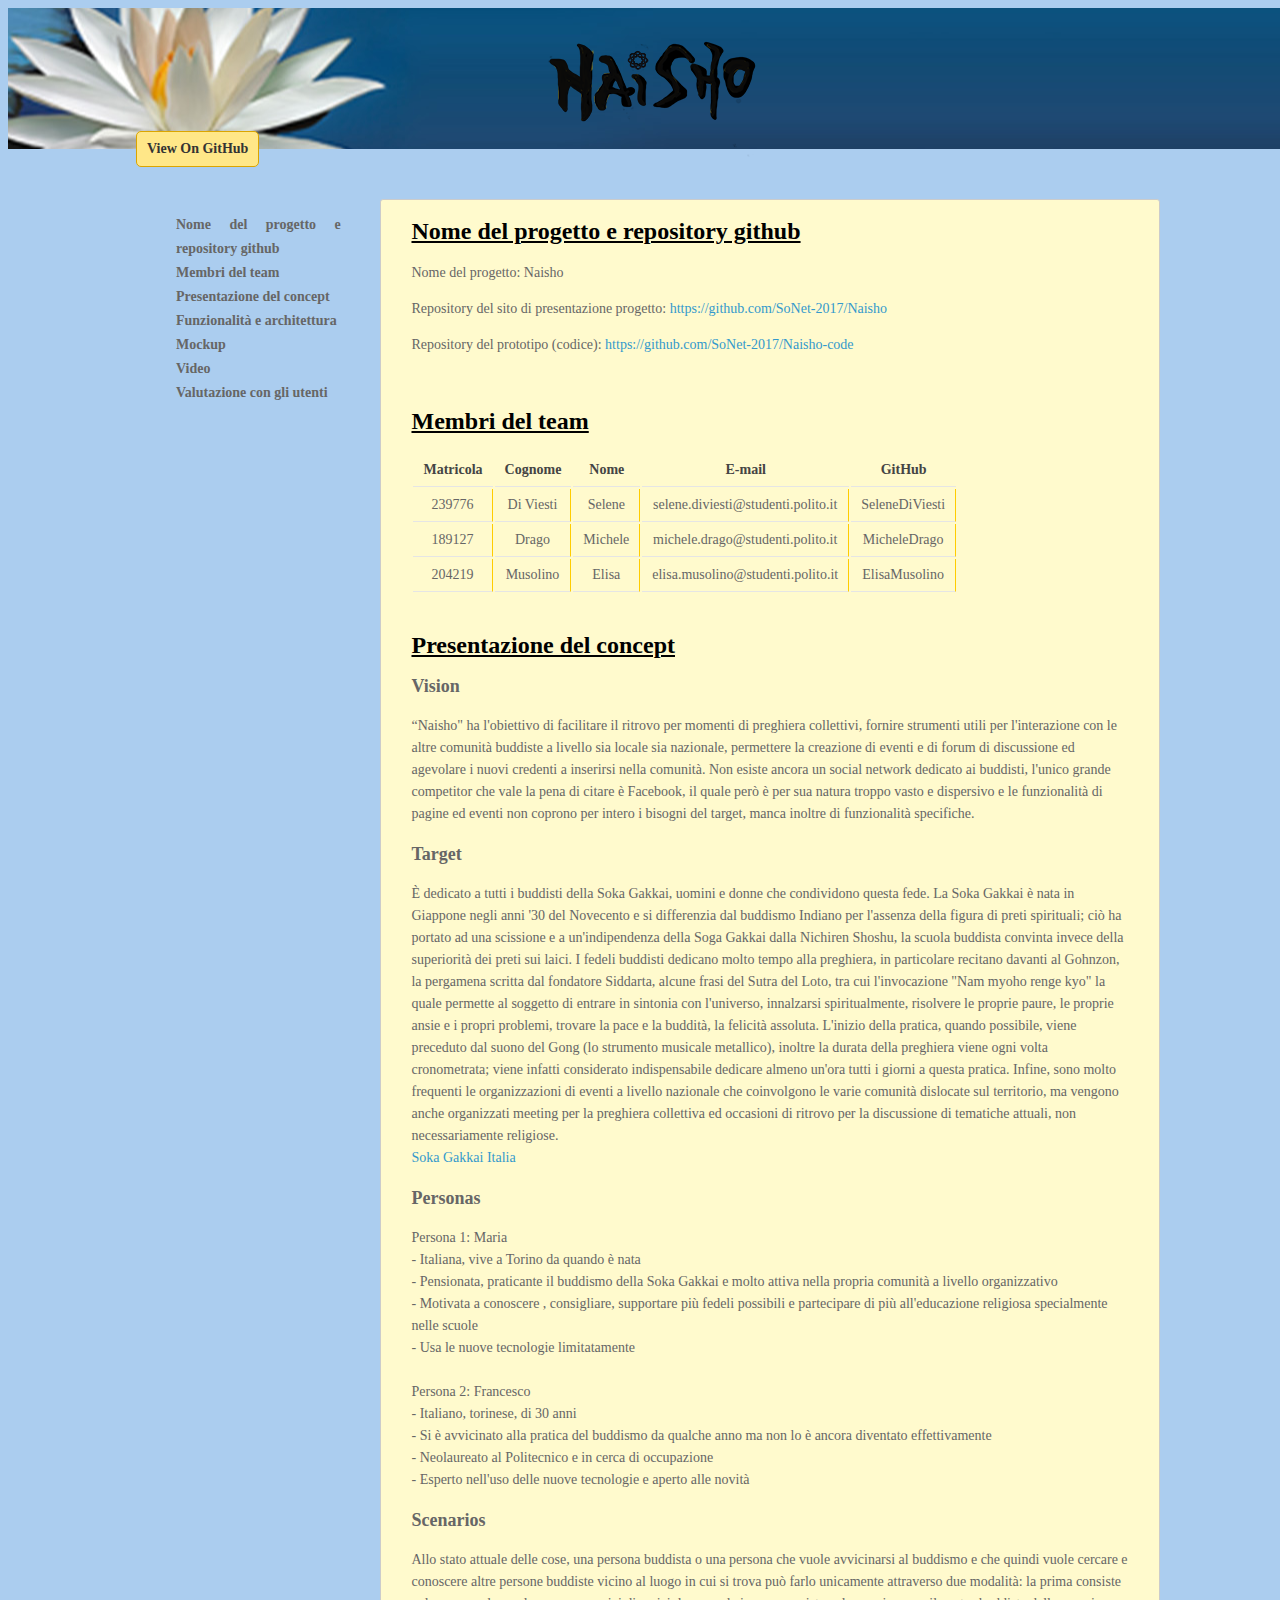
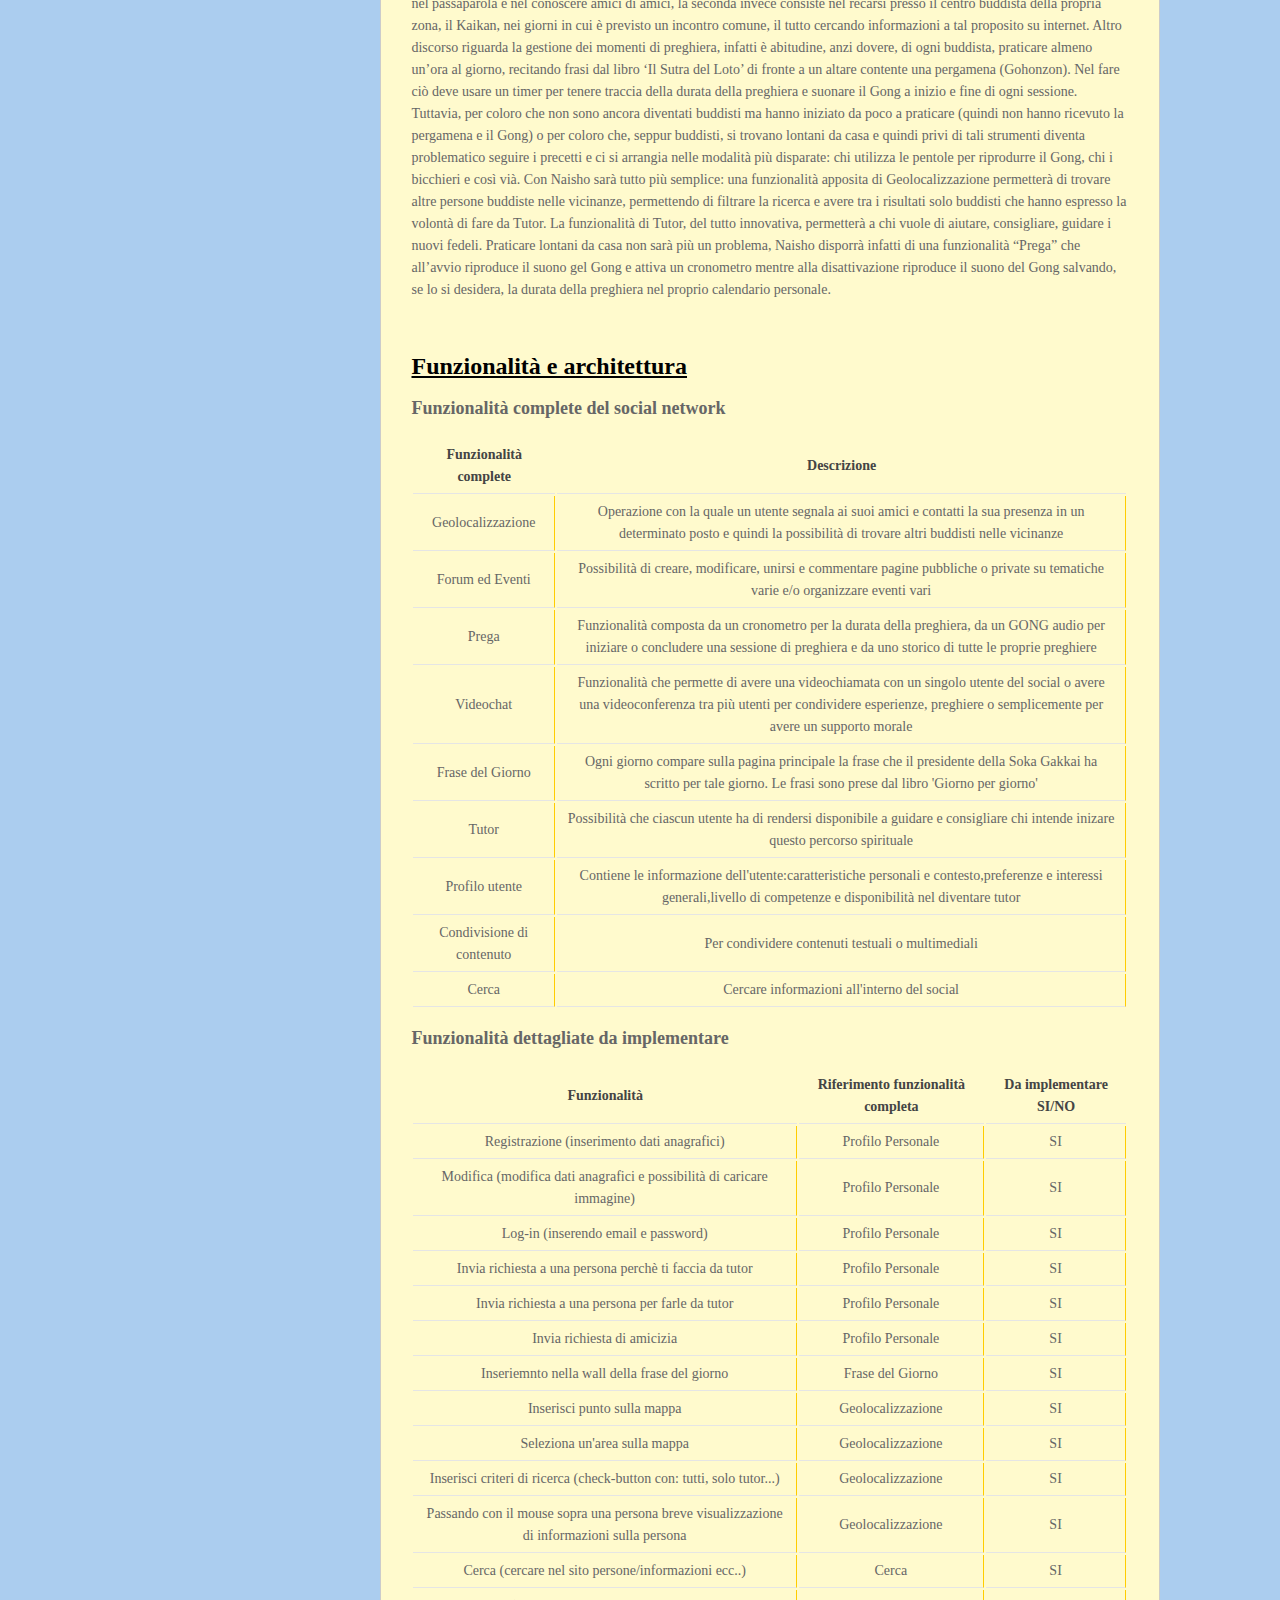
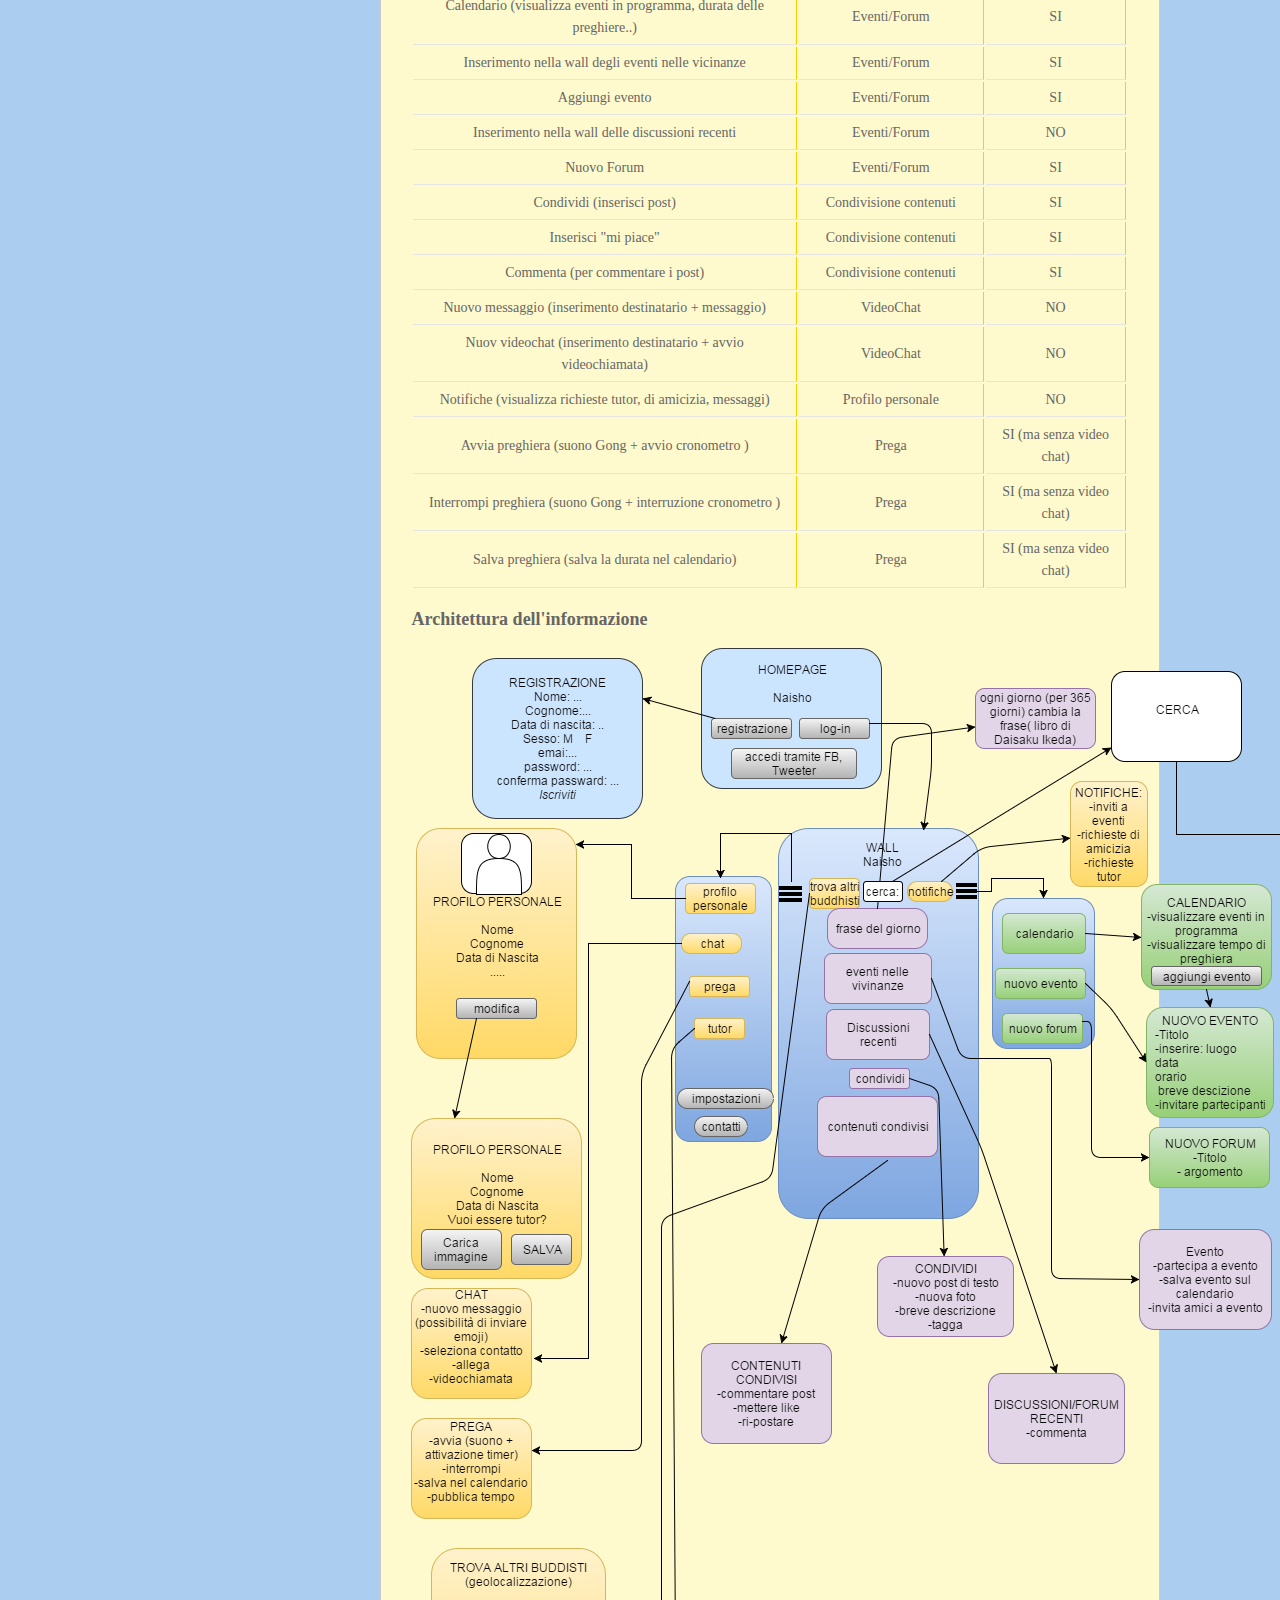
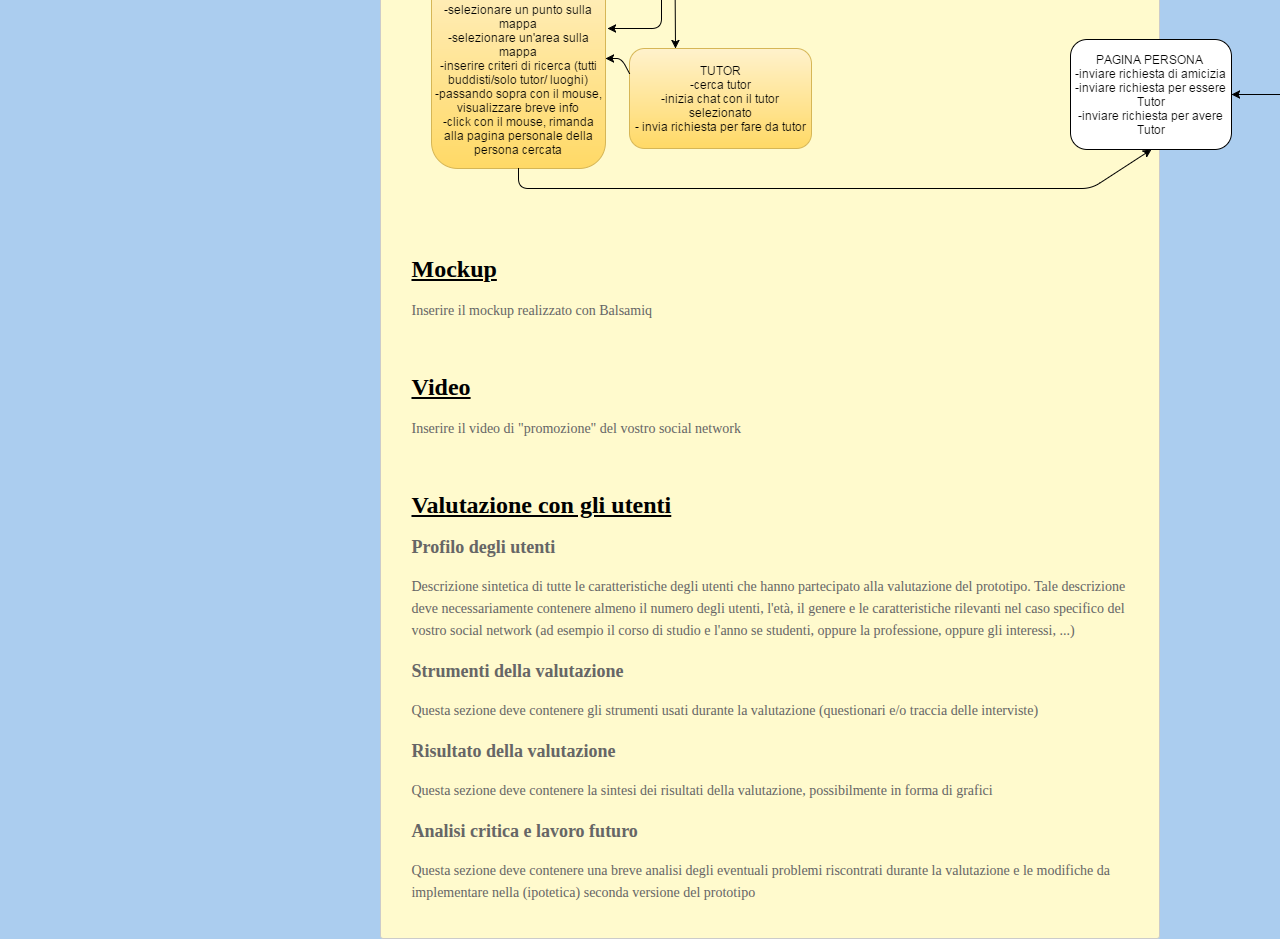
==== index.html @ 5114134b "Update index.html" ====
<!doctype html>
<html>
  <head>
    <meta charset="utf-8">
    <meta http-equiv="X-UA-Compatible" content="chrome=1">
    <title>Naisho by SoNet-2017</title>
    <link rel="stylesheet" href="css/style.css" type="text/css" />
    <meta name="viewport" content="width=device-width, initial-scale=1, user-scalable=no">

  </head>
  <body>

    <header>
      <!--<h1>Naisho</h1> TITOLO DEL SOCIAL-->
      <h1 class="banner">
        <span id="logo1"></span>
    </h1>
      <p></p>
    </header>

    <div class="banner">
      <span id="logo"></span>

      <a href="https://github.com/SoNet-2017/css3-lab2" class="button"><strong>View On GitHub</strong></a>

    </div><!-- end banner -->

    <div class="wrapper">
      <nav>
        <ul>
          <li class="tag-h2 active">
            <a href="#nome-del-progetto-e-repository-github">Nome del progetto e repository github</a>
          </li>
          <li class="tag-h2">
            <a href="#membri-del-team">Membri del team</a>
          </li>
          <li class="tag-h2">
            <a href="#presentazione-concept">Presentazione del concept</a>
          </li>
          <li class="tag-h2">
            <a href="#funzionalita-e-architettura">Funzionalità e architettura</a>
          </li>
          <li class="tag-h2">
            <a href="#mockup">Mockup</a>
          </li>
          <li class="tag-h2">
            <a href="#video">Video</a>
          </li>
          <li class="tag-h2">
            <a href="#valutazione-con-gli-utenti">Valutazione con gli utenti</a>
          </li>
        </ul>
      </nav>
      <section style="height: auto;">
        <div class="subsection">
          <h2 id="nome-del-progetto-e-repository-github">Nome del progetto e repository github</h2>

          <p>Nome del progetto: Naisho</p>
          <p>Repository del sito di presentazione progetto: <a href="https://github.com/SoNet-2017/Naisho">https://github.com/SoNet-2017/Naisho</a></p>
          <p>Repository del prototipo (codice): <a href="https://github.com/SoNet-2017/Naisho-code">https://github.com/SoNet-2017/Naisho-code</a></p>


        </div>
        <div class="subsection">
          <h2 id="membri-del-team">Membri del team</h2>

          <table>
            <thead>
              <tr>
                <th style="text-align: center">Matricola</th>
                <th style="text-align: center">Cognome</th>
                <th style="text-align: center">Nome</th>
                <th style="text-align: center">E-mail</th>
                <th style="text-align: center">GitHub</th>
              </tr>
            </thead>
            <tbody>
              <tr>
                <td style="text-align: center">239776</td>
                <td style="text-align: center">Di Viesti</td>
                <td style="text-align: center">Selene</td>
                <td style="text-align: center">selene.diviesti@studenti.polito.it</td>
                <td style="text-align: center">SeleneDiViesti</td>
              </tr>
              <tr>
                <td style="text-align: center">189127</td>
                <td style="text-align: center">Drago</td>
                <td style="text-align: center">Michele</td>
                <td style="text-align: center">michele.drago@studenti.polito.it</td>
                <td style="text-align: center">MicheleDrago</td>
              </tr>
              <tr>
                <td style="text-align: center">204219</td>
                <td style="text-align: center">Musolino</td>
                <td style="text-align: center">Elisa</td>
                <td style="text-align: center">elisa.musolino@studenti.polito.it</td>
                <td style="text-align: center">ElisaMusolino</td>
              </tr>
            </tbody>
          </table>


        </div>
        <div class="subsection">
          <h2 id="presentazione-concept">Presentazione del concept</h2>

          <h3 id="concept">Vision</h3>

          <p>
            “Naisho" ha l'obiettivo di facilitare il ritrovo per momenti di preghiera collettivi, 
            fornire strumenti utili per l'interazione con le altre comunità buddiste a livello sia
            locale sia nazionale, permettere la creazione di eventi e di forum di discussione ed
            agevolare i nuovi credenti a inserirsi nella comunità. Non esiste ancora un social
            network dedicato ai buddisti, l'unico grande competitor che vale la pena di citare è
            Facebook, il quale però è per sua natura troppo vasto e dispersivo e le funzionalità di
            pagine ed eventi non coprono per intero i bisogni del target, manca inoltre di funzionalità specifiche.
           </p>

          <h3 id="target">Target</h3>

          <p>
            È dedicato a tutti i buddisti della Soka Gakkai, uomini e donne che condividono questa fede.
            La Soka Gakkai è nata in Giappone negli anni '30 del Novecento e si differenzia dal buddismo Indiano
            per l'assenza della figura di preti spirituali; ciò ha portato ad una scissione e a un'indipendenza
            della Soga Gakkai dalla Nichiren Shoshu, la scuola buddista convinta invece della superiorità dei preti sui laici.
            I fedeli buddisti dedicano molto tempo alla preghiera, in particolare recitano davanti al Gohnzon, la pergamena
            scritta dal fondatore Siddarta, alcune frasi del Sutra del Loto, tra cui l'invocazione "Nam myoho renge kyo" la
            quale permette al soggetto di entrare in sintonia con l'universo, innalzarsi spiritualmente, risolvere le proprie 
            paure, le proprie ansie e i propri problemi, trovare la pace e la buddità, la felicità assoluta.
            L'inizio della pratica, quando possibile, viene preceduto dal suono del Gong (lo strumento musicale metallico),
            inoltre la durata della preghiera viene ogni volta cronometrata; viene infatti considerato indispensabile dedicare 
            almeno un'ora tutti i giorni a questa pratica.
            Infine, sono molto frequenti le organizzazioni di eventi a livello nazionale che coinvolgono le varie comunità
            dislocate sul territorio, ma vengono anche organizzati meeting per la preghiera collettiva ed occasioni di ritrovo
            per la discussione di tematiche attuali, non necessariamente religiose.
            <br>
            
            <a href="http://www.sgi-italia.org/"> Soka Gakkai Italia</a>
          </p>

          <h3 id="personas">Personas</h3>

          <p>Persona 1: Maria <br>
          - Italiana, vive a Torino da quando è nata <br>
          - Pensionata, praticante il buddismo della Soka Gakkai e molto attiva nella propria comunità a livello organizzativo <br>
          - Motivata a conoscere , consigliare, supportare più fedeli possibili e partecipare di più all'educazione religiosa specialmente nelle scuole <br>
          - Usa le nuove tecnologie limitatamente <br>
          <br>
          Persona 2: Francesco<br>
          - Italiano, torinese, di 30 anni<br>
          - Si è avvicinato alla pratica del buddismo da qualche anno ma non lo è ancora diventato effettivamente<br>
          - Neolaureato al Politecnico e in cerca di occupazione<br>
          - Esperto nell'uso delle nuove tecnologie e aperto alle novità</p>
         

          <h3 id="scenarios">Scenarios</h3>

          <p>Allo stato attuale delle cose, una persona buddista o una persona che vuole avvicinarsi al buddismo e 
            che quindi vuole cercare e conoscere altre persone buddiste vicino al luogo in cui si trova può farlo 
            unicamente attraverso due modalità: la prima consiste nel passaparola e nel conoscere amici di amici,
            la seconda invece consiste nel recarsi presso il centro buddista della propria zona, il Kaikan,
            nei giorni in cui è previsto un incontro comune, il tutto cercando informazioni a tal proposito su internet.
            Altro discorso riguarda la gestione dei momenti di preghiera, infatti è abitudine, anzi dovere, di ogni buddista,
            praticare almeno un’ora al giorno, recitando frasi dal libro ‘Il Sutra del Loto’ di fronte a un altare contente 
            una pergamena (Gohonzon). Nel fare ciò deve usare un timer per tenere traccia della durata della preghiera e
            suonare il Gong a inizio e fine di ogni sessione. Tuttavia, per coloro che non sono ancora diventati buddisti
            ma hanno iniziato da poco a praticare (quindi non hanno ricevuto la pergamena e il Gong) o per coloro che,
            seppur buddisti, si trovano lontani da casa e quindi privi di tali strumenti diventa problematico seguire i
            precetti e ci si arrangia nelle modalità più disparate: chi utilizza le pentole per riprodurre il Gong, chi
            i bicchieri e così vià. Con Naisho sarà tutto più semplice: una funzionalità apposita di Geolocalizzazione
            permetterà di trovare altre persone buddiste nelle vicinanze, permettendo di filtrare la ricerca e avere tra
            i risultati solo buddisti che hanno espresso la volontà di fare da Tutor. La funzionalità di Tutor, del tutto
            innovativa, permetterà a chi vuole di aiutare, consigliare, guidare i nuovi fedeli.
            Praticare lontani da casa non sarà più un problema, Naisho disporrà infatti di una funzionalità “Prega” che
            all’avvio riproduce il suono gel Gong e attiva un cronometro mentre alla disattivazione riproduce il suono del
            Gong salvando, se lo si desidera, la durata della preghiera nel proprio calendario personale.
</p>



        </div>
        <div class="subsection">
          <h2 id="funzionalita-e-architettura">Funzionalità e architettura</h2>

          <h3 id="funzionalita-complete-del-social-network">Funzionalità complete del social network</h3>

         <table>
            <thead>
              <tr>
                <th style="text-align: center">Funzionalità complete</th>
                <th style="text-align: center">Descrizione</th>
              </tr>
              </thead>
              <tbody>
              <tr>
                <td style="text-align: center">Geolocalizzazione</td>
                <td style="text-align: center">Operazione con la quale un utente segnala ai suoi amici e contatti la sua presenza
                  in un determinato posto e quindi la possibilità di trovare altri buddisti nelle vicinanze</td>
              </tr>
              <tr>
                <td style="text-align: center">Forum ed Eventi</td>
                <td style="text-align: center">Possibilità di creare, modificare, unirsi e commentare pagine pubbliche o private su tematiche varie
                e/o organizzare eventi vari</td>
              </tr>
              <tr>
                <td style="text-align: center">Prega</td>
                <td style="text-align: center">Funzionalità composta da un cronometro per la durata della preghiera, da un GONG audio per iniziare
                  o concludere una sessione di preghiera e da uno storico di tutte le proprie preghiere
                   </tr>
                <tr>
                <td style="text-align: center">Videochat </td>
                <td style="text-align: center">Funzionalità che permette di avere una videochiamata con un singolo utente del social o avere
                  una videoconferenza tra più utenti per condividere esperienze, preghiere o semplicemente per avere un supporto morale </td>
              </tr>
              <tr>
                <td style="text-align: center">Frase del Giorno</td>
                <td style="text-align: center">Ogni giorno compare sulla pagina principale la frase che il presidente della Soka Gakkai ha scritto per tale giorno.
                Le frasi sono prese dal libro 'Giorno per giorno'</td>
              </tr>
                <tr>
                <td style="text-align: center">Tutor</td>
                <td style="text-align: center"> Possibilità che ciascun utente ha di rendersi disponibile a guidare e consigliare chi intende inizare questo percorso spirituale</td>
              </tr>
                <tr>
                <td style="text-align: center">Profilo utente </td>
                <td style="text-align: center">Contiene le informazione dell'utente:caratteristiche personali e contesto,preferenze e interessi generali,livello di competenze e disponibilità nel diventare tutor </td>
              </tr>
                <tr>
                <td style="text-align: center">Condivisione di contenuto </td>
                <td style="text-align: center">Per condividere contenuti testuali o multimediali </td>
              </tr>
                <tr>
                <td style="text-align: center">Cerca </td>
                <td style="text-align: center">Cercare informazioni all'interno del social </td>
              </tr>
            </tbody>
          </table>

          <h3 id="funzionalita-da-implementare-dettagliate">Funzionalità dettagliate da implementare</h3>

           <table>
            <thead>
              <tr>
                <th style="text-align: center">Funzionalità</th>
                <th style="text-align: center">Riferimento funzionalità completa</th>
                <th style="text-align: center">Da implementare SI/NO</th>
              </tr>
            </thead>
            <tbody>
              <tr>
                <td style="text-align: center">Registrazione (inserimento dati anagrafici)</td>
                <td style="text-align: center">Profilo Personale</td>
                <td style="text-align: center">SI</td>
              </tr>
              <tr>
                <td style="text-align: center">Modifica (modifica dati anagrafici e possibilità di caricare immagine)</td>
                <td style="text-align: center">Profilo Personale</td>
                <td style="text-align: center">SI</td>
              </tr>
              <tr>
                <td style="text-align: center">Log-in (inserendo email e password) </td>
                <td style="text-align: center">Profilo Personale</td>
                <td style="text-align: center">SI</td>
              </tr>
              <tr>
                <td style="text-align: center">Invia richiesta a una persona perchè ti faccia da tutor </td>
                <td style="text-align: center">Profilo Personale</td>
                <td style="text-align: center">SI</td>
              </tr>
              <tr>
                <td style="text-align: center">Invia richiesta a una persona per farle da tutor </td>
                <td style="text-align: center">Profilo Personale</td>
                <td style="text-align: center">SI</td>
              </tr>
              <tr>
                <td style="text-align: center">Invia richiesta di amicizia </td>
                <td style="text-align: center">Profilo Personale</td>
                <td style="text-align: center">SI</td>
              </tr>
              <tr>
                <td style="text-align: center">Inseriemnto nella wall della frase del giorno</td>
                <td style="text-align: center">Frase del Giorno</td>
                <td style="text-align: center">SI</td>
              </tr>
              <tr>
                <td style="text-align: center">Inserisci punto sulla mappa</td>
                <td style="text-align: center">Geolocalizzazione</td>
                <td style="text-align: center">SI</td>
              </tr>
               <tr>
                <td style="text-align: center">Seleziona un'area sulla mappa</td>
                <td style="text-align: center">Geolocalizzazione</td>
                <td style="text-align: center">SI</td>
              </tr>
               <tr>
                <td style="text-align: center">Inserisci criteri di ricerca (check-button con: tutti, solo tutor...)</td>
                <td style="text-align: center">Geolocalizzazione</td>
                <td style="text-align: center">SI</td>
              </tr>
               <tr>
                <td style="text-align: center">Passando con il mouse sopra una persona breve visualizzazione di informazioni sulla persona</td>
                <td style="text-align: center">Geolocalizzazione</td>
                <td style="text-align: center">SI</td>
              </tr>
             <tr>
                <td style="text-align: center">Cerca (cercare nel sito persone/informazioni ecc..)</td>
                <td style="text-align: center">Cerca</td>
                <td style="text-align: center">SI</td>
              </tr>
              <tr>
                <td style="text-align: center">Calendario (visualizza eventi in programma, durata delle preghiere..)</td>
                <td style="text-align: center">Eventi/Forum</td>
                <td style="text-align: center">SI</td>
              </tr>
              <tr>
                <td style="text-align: center">Inserimento nella wall degli eventi nelle vicinanze</td>
                <td style="text-align: center">Eventi/Forum</td>
                <td style="text-align: center">SI</td>
              </tr>
              <tr>
                <td style="text-align: center">Aggiungi evento</td>
                <td style="text-align: center">Eventi/Forum</td>
                <td style="text-align: center">SI</td>
              </tr>
              
              <tr>
                <td style="text-align: center">Inserimento nella wall delle discussioni recenti</td>
                <td style="text-align: center">Eventi/Forum</td>
                <td style="text-align: center">NO</td>
              </tr>
              <tr>
                <td style="text-align: center">Nuovo Forum</td>
                <td style="text-align: center">Eventi/Forum</td>
                <td style="text-align: center">SI</td>
              </tr>
              <tr>
                <td style="text-align: center">Condividi (inserisci post)</td>
                <td style="text-align: center">Condivisione contenuti</td>
                <td style="text-align: center">SI</td>
              </tr>
               <tr>
                <td style="text-align: center">Inserisci "mi piace"</td>
                <td style="text-align: center">Condivisione contenuti</td>
                <td style="text-align: center">SI</td>
              </tr>
               <tr>
                <td style="text-align: center">Commenta (per commentare i post)</td>
                <td style="text-align: center">Condivisione contenuti</td>
                <td style="text-align: center">SI</td>
              </tr>
              <tr>
                <td style="text-align: center">Nuovo messaggio (inserimento destinatario + messaggio)</td>
                <td style="text-align: center">VideoChat</td>
                <td style="text-align: center">NO</td>
              </tr>
              <tr>
                <td style="text-align: center">Nuov videochat (inserimento destinatario + avvio videochiamata)</td>
                <td style="text-align: center">VideoChat</td>
                <td style="text-align: center">NO</td>
              </tr>
              <tr>
                <td style="text-align: center">Notifiche (visualizza richieste tutor, di amicizia, messaggi)</td>
                <td style="text-align: center">Profilo personale</td>
                <td style="text-align: center">NO</td>
              </tr>
              <tr>
                <td style="text-align: center">Avvia preghiera (suono Gong + avvio cronometro )</td>
                <td style="text-align: center">Prega</td>
                <td style="text-align: center">SI (ma senza video chat)</td>
              </tr>
              <tr>
                <td style="text-align: center">Interrompi preghiera (suono Gong + interruzione cronometro )</td>
                <td style="text-align: center">Prega</td>
                <td style="text-align: center">SI (ma senza video chat)</td>
              </tr>
              <tr>
                <td style="text-align: center">Salva preghiera (salva la durata nel calendario)</td>
                <td style="text-align: center">Prega</td>
                <td style="text-align: center">SI (ma senza video chat)</td>
              </tr>
              
            </tbody>
          </table>

          <h3 id="architettura-dellinformazione">Architettura dell'informazione</h3>

          <p id="architettura">  <img src="images/Naisho_architettura.png"> </p>


        </div>
        <div class="subsection">
          <h2 id="mockup">Mockup</h2>

          <p>Inserire il mockup realizzato con Balsamiq</p>

        </div>
        <div class="subsection">
          <h2 id="video">Video</h2>

          <p>Inserire il video di "promozione" del vostro social network</p>

        </div>
        <div class="subsection">
          <h2 id="valutazione-con-gli-utenti">Valutazione con gli utenti</h2>

          <h3 id="profilo-degli-utenti">Profilo degli utenti</h3>

          <p>Descrizione sintetica di tutte le caratteristiche degli utenti che hanno partecipato alla valutazione del prototipo.
            Tale descrizione deve necessariamente contenere almeno il numero degli utenti, l'età, il genere e le caratteristiche rilevanti nel caso
            specifico del vostro social network (ad esempio il corso di studio e l'anno se studenti, oppure la professione, oppure gli interessi, ...)</p>

          <h3 id="strumenti-della-valutazione">Strumenti della valutazione</h3>

          <p>Questa sezione deve contenere gli strumenti usati durante la valutazione (questionari e/o traccia delle interviste)</p>

          <h3 id="risultato-della-valutazione">Risultato della valutazione</h3>

          <p>Questa sezione deve contenere la sintesi dei risultati della valutazione, possibilmente in forma di grafici</p>

          <h3 id="analisi-critica-e-lavoro-futuro">Analisi critica e lavoro futuro</h3>

          <p>Questa sezione deve contenere una breve analisi degli eventuali problemi riscontrati durante la valutazione e le modifiche
            da implementare nella (ipotetica) seconda versione del prototipo</p>


        </div>
      </section>
    </div>
  </body>
</html>
---- css/style.css ----
@media screen and (min-width: 480px) {

    body {
        font: 14px/22px 'Times New Roman', "Helvetica Neue", Helvetica, Arial, sans-serif;
        color: #666;
        background: #ABCDEF;/*#eae6d1;*/
        width: 100%;
    }

    h1 {

        /*background: url(../images/naishologo.png);
        background-repeat: no-repeat;
        background-position: center center;
        /*font-family: "Javanese Text";
        font-size: 56px;
        font-weight: 900;
        color: aquamarine;
        float: left;
        text-indent: 13%;*/

    }

    h2 {
        font-size: 24px;
        color: black;
        text-decoration: underline;
    }

    h3, h4, h5, h6 {
        color: #666666;
    }

    h3 {
        font-size: 18px;
    }

    th {
        text-align: left;
        padding: 5px 10px;
        border-bottom: 1px solid #e5e5e5;
        color: #444;
    }

    td {
        text-align: left;
        padding: 5px 10px;
        border-bottom: 1px solid #e5e5e5;
        border-right: 1px solid #ffcc00;
    }

    header {
        padding-top: 25px;
        padding-bottom: 40px;
        position: relative;
        float: inherit;
        top: 0;
        left: 0;
        right: 0;
        width: 100%;
        text-align: center;
        background: url(../images/lotosfondo.jpg);
        background-position: center center;
        background-repeat: no-repeat;
        height: 76px;

    }

    .banner {
        position: relative;
        float: inherit;
        height: 50px;
        /*background: #ffcc00;*/
        margin-left: auto;
        margin-right: auto;
        width: 80%;
        top: -25px;
        /*border: 1px solid #f0b500;*/
        border-radius: 5px 5px 5px 5px;
    }

    .wrapper {
        width: 80%;
        margin: 0 auto;
        position: relative;
    }

    section {
        width: 70%;
        padding-left: 3%;
        padding-right: 3%;
        position: relative;
        float: right;
        background:#FFFACD;
        border-radius: 3px;
        border: 1px solid #cbcbcb;
    }

    nav {
        width: 20%;
        position: relative;
        float: left;
        text-align: justify; /*right;*/
        font-weight: bold;
        /*text-decoration: underline;*/
    }

    a {
        color: #3399cc;
        text-decoration: none;
    }

    nav ul {
        list-style: none;
        font-size: 14px;
        line-height: 24px;
        display: block;
    }

    nav ul a {
        color: #666;
    }

    nav ul a:hover {
        color: #999;
    }

    img[alt=diagram1] {
        width: 50%;
    }

    .subsection {
        border: 0;
        background: transparent url("../images/hr.gif") bottom center repeat-x;
        padding-bottom: 20px;
    }

    .subsection:last-of-type {
        border: 0;
        padding-bottom: 20px;
        background: transparent;
    }

    .banner .button {
        border: 1px solid #dba500;
        border-radius: 5px;
        background-color: #ffe788;
        margin-top: 7px;
        line-height: 14px;
        color: #333;
        display: inline-block;
        text-align: center;
        padding: 10px;
    }

    .banner #logo {
        position: relative;
        float: right;
        height: 36px;
        width: 36px;
        right: 7px;
        top: 7px;
        display: block;
        background: url(../images/simbolo.jpg);
    }

    .banner #logo1 {
        background: url(../images/naishologo.png);
        /*background-repeat: no-repeat;
        background-position: center center;*/
        height: 225px;
        width: 400px;
        right: 7px;
        top: 7px;
        display: block;
        margin-left: 400px;
        margin-right: 600px;
        margin-top: -50px;
    }
    #architettura{
        position: relative;
       
    }

}
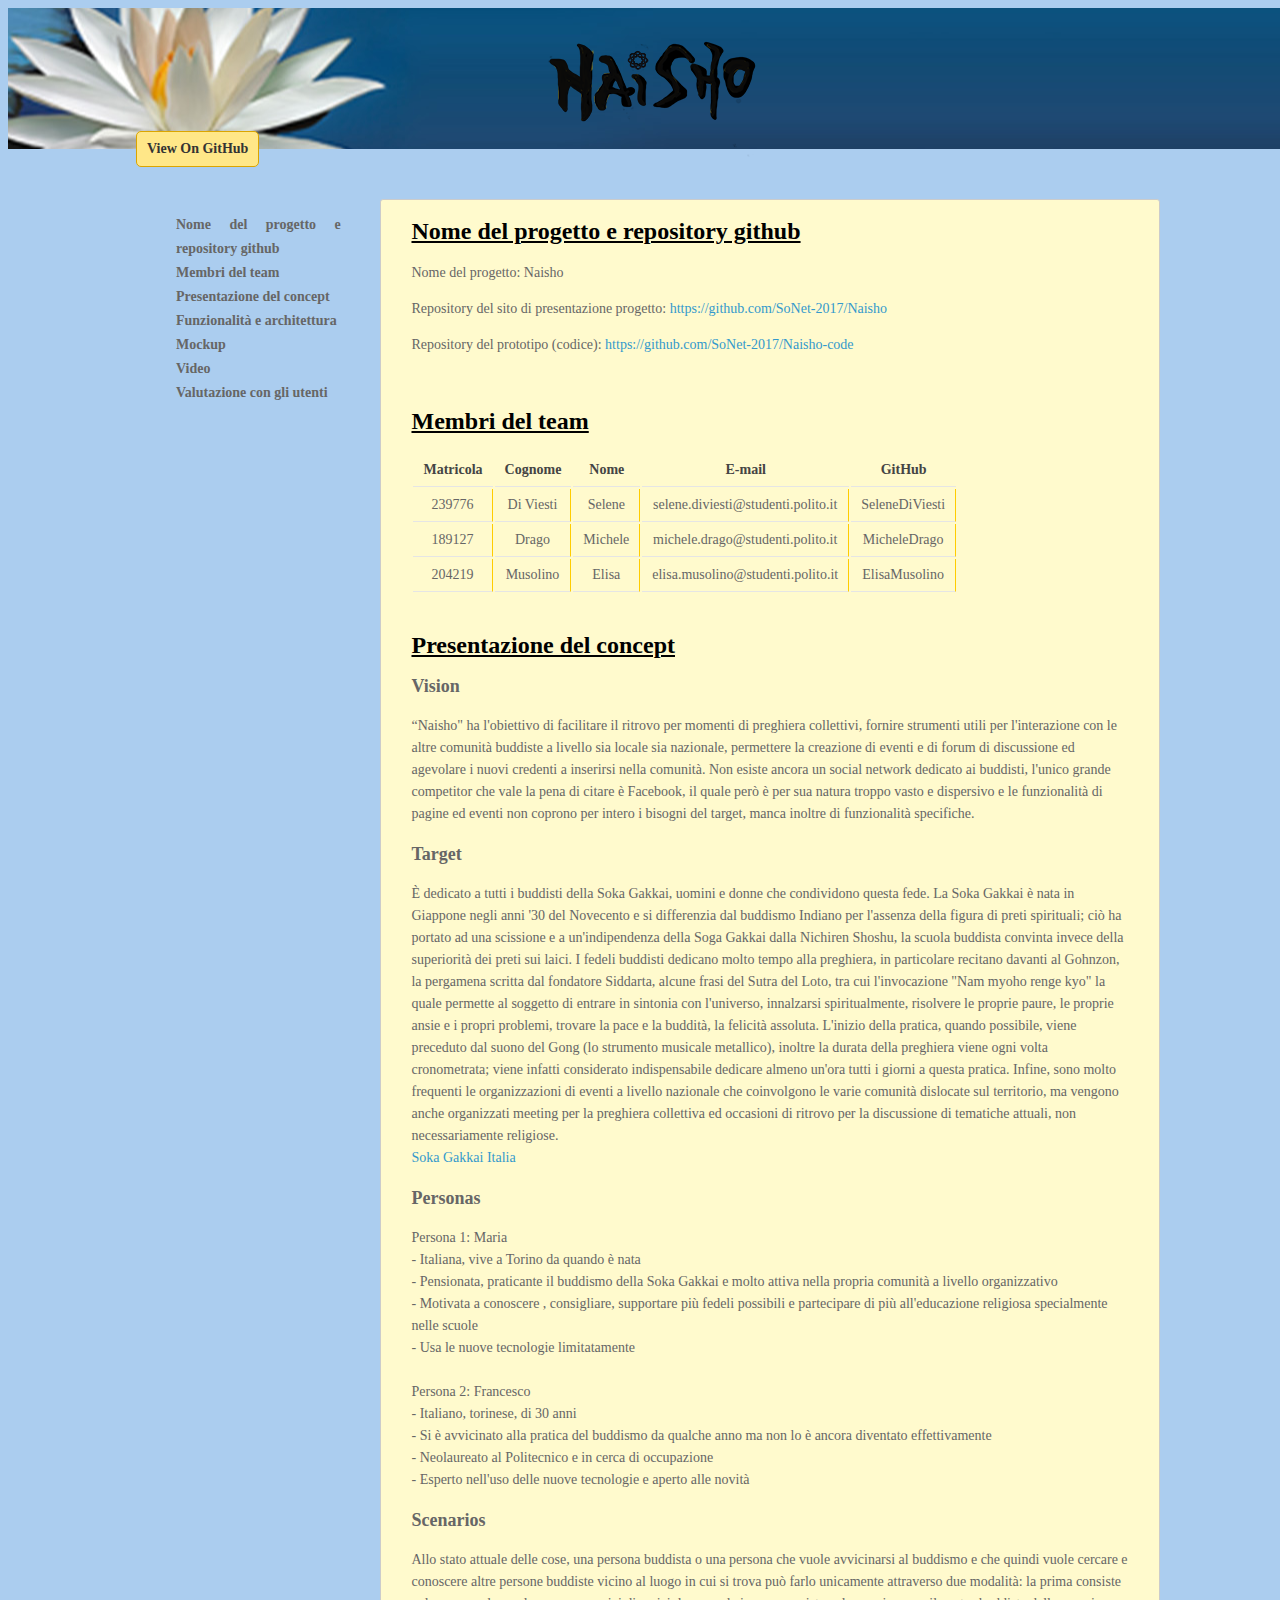
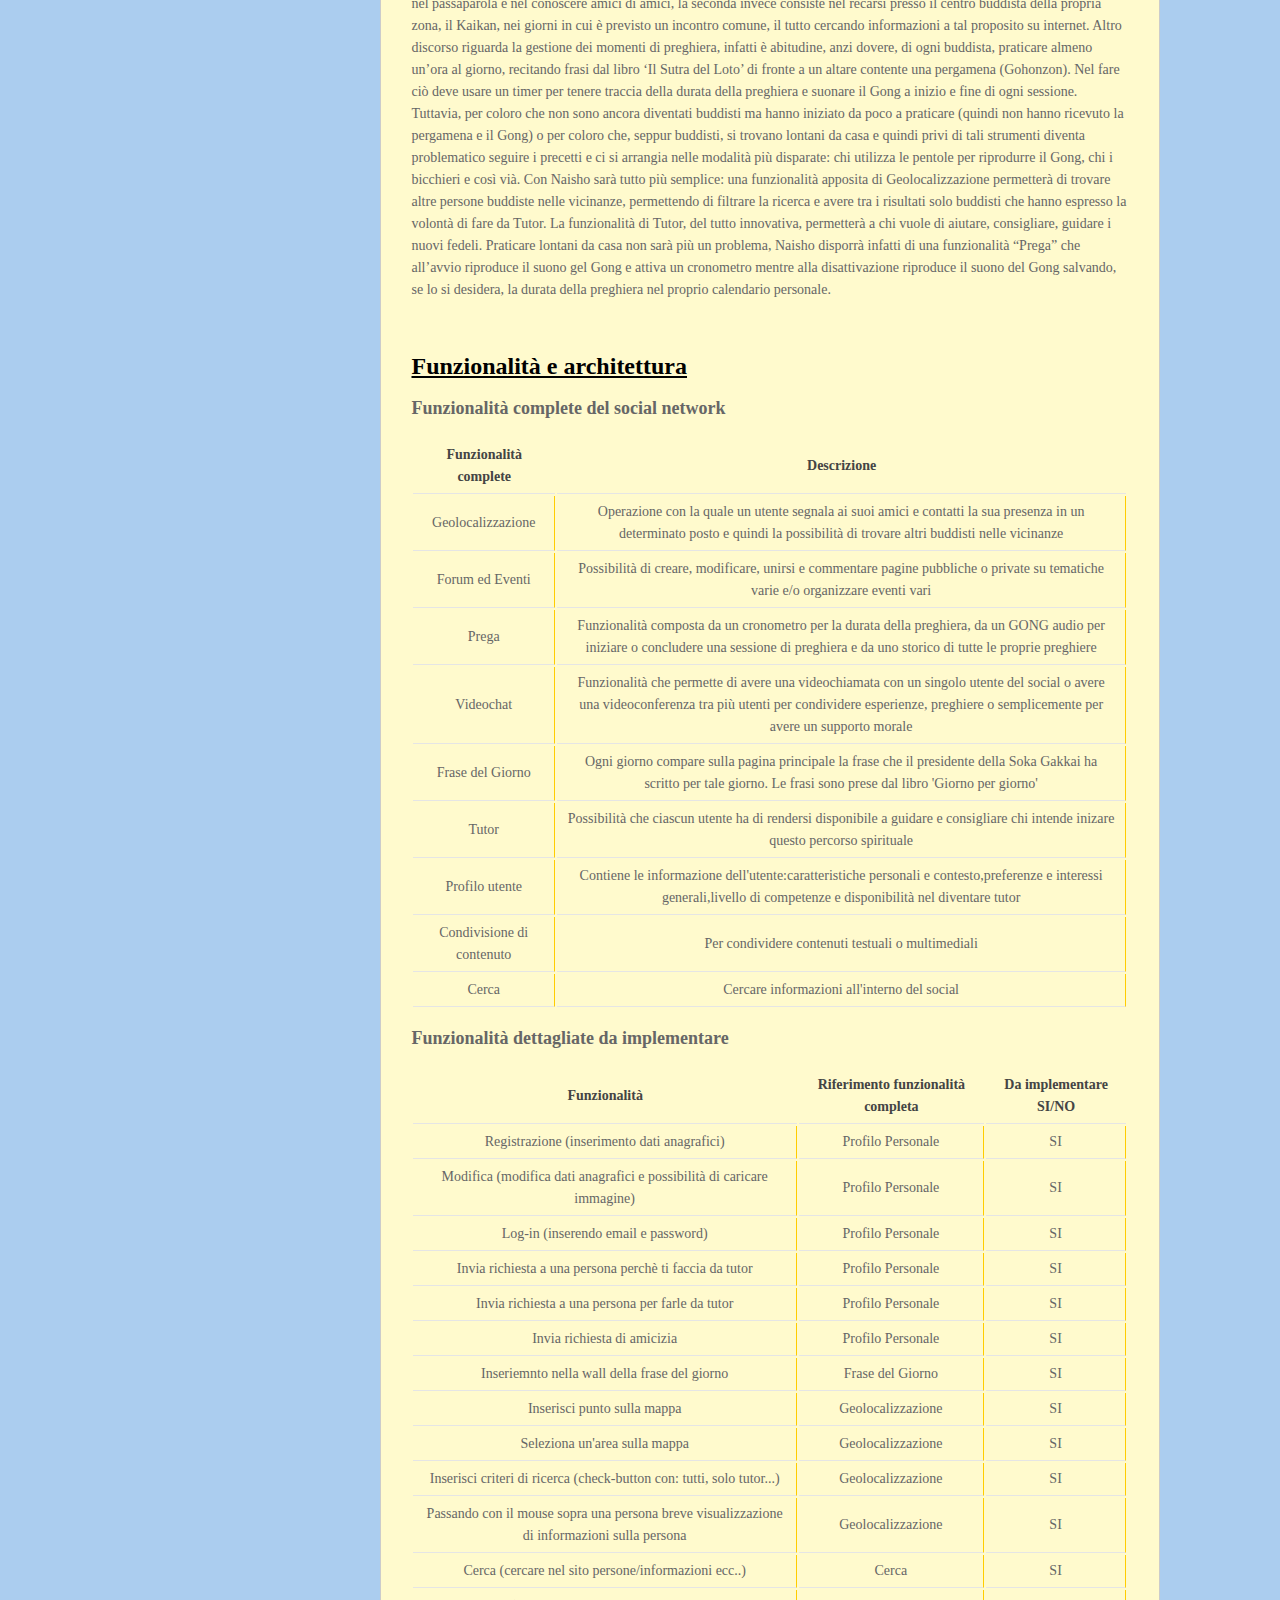
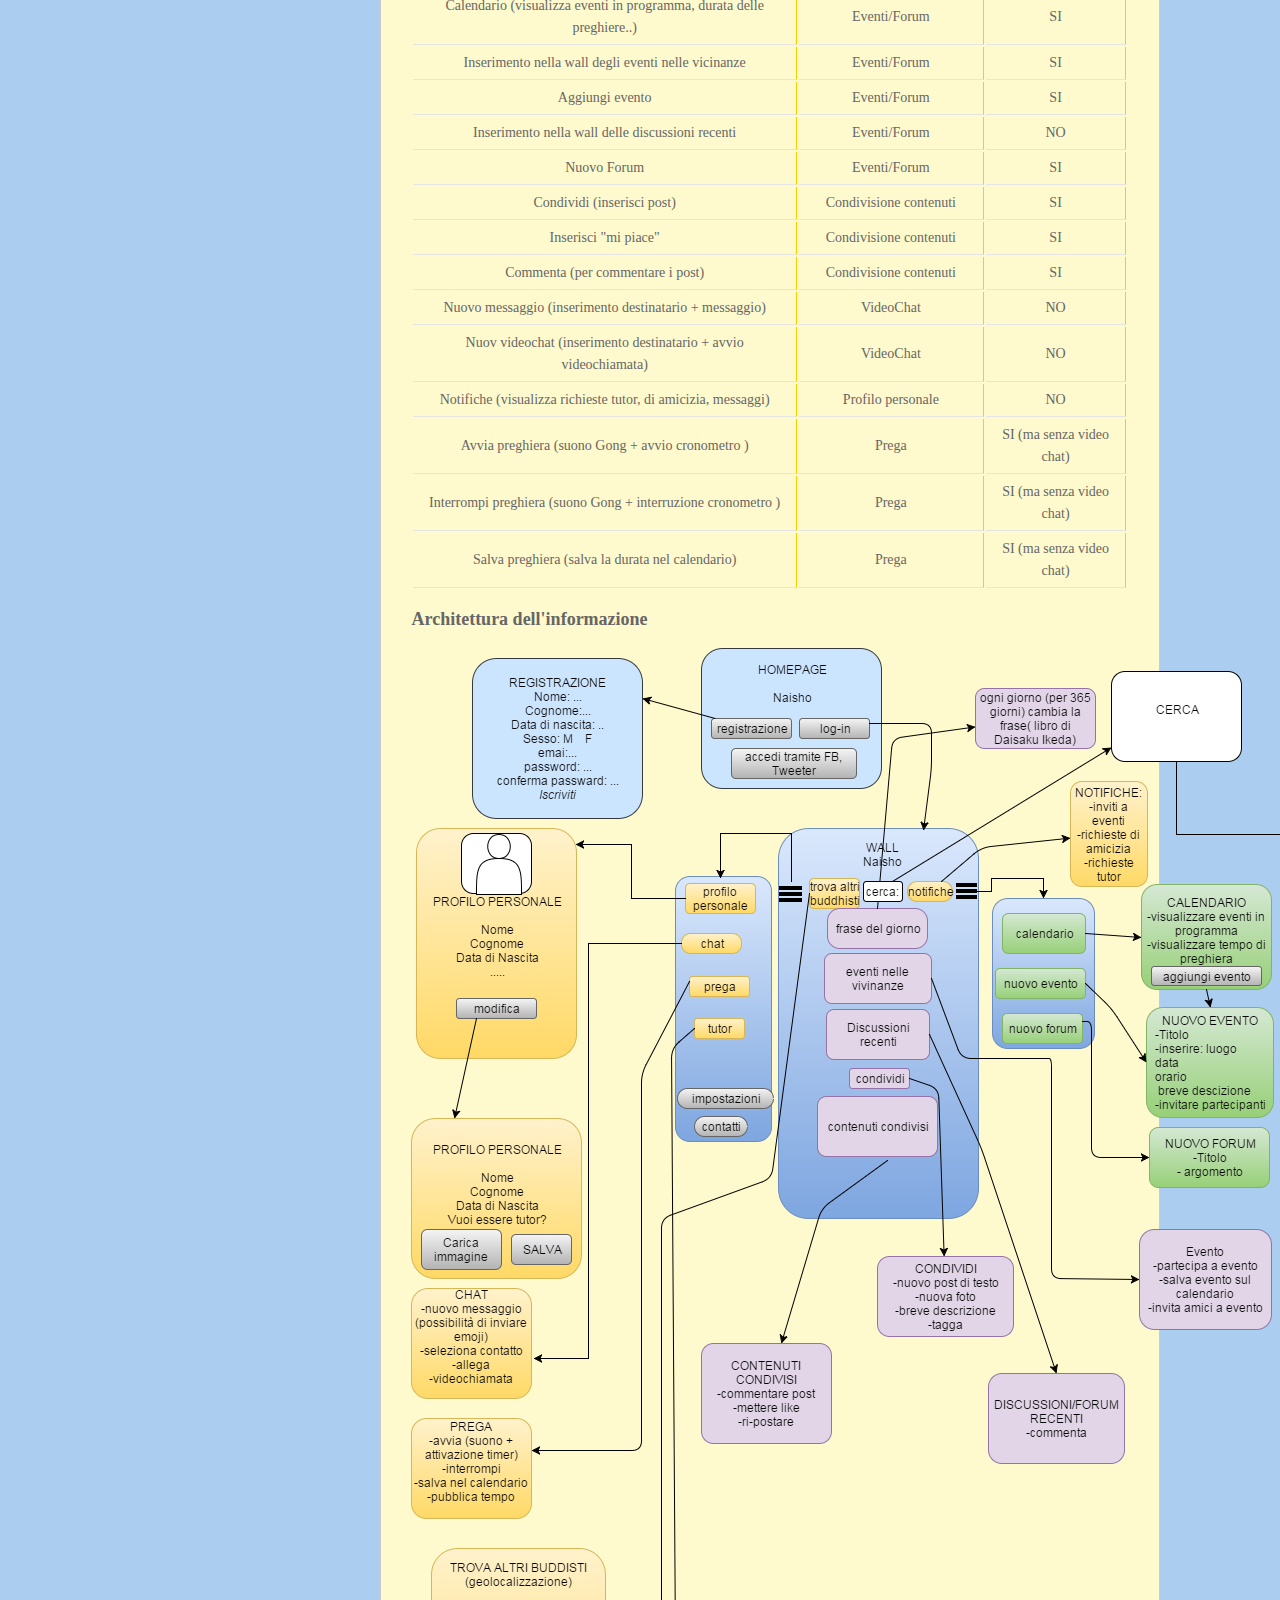
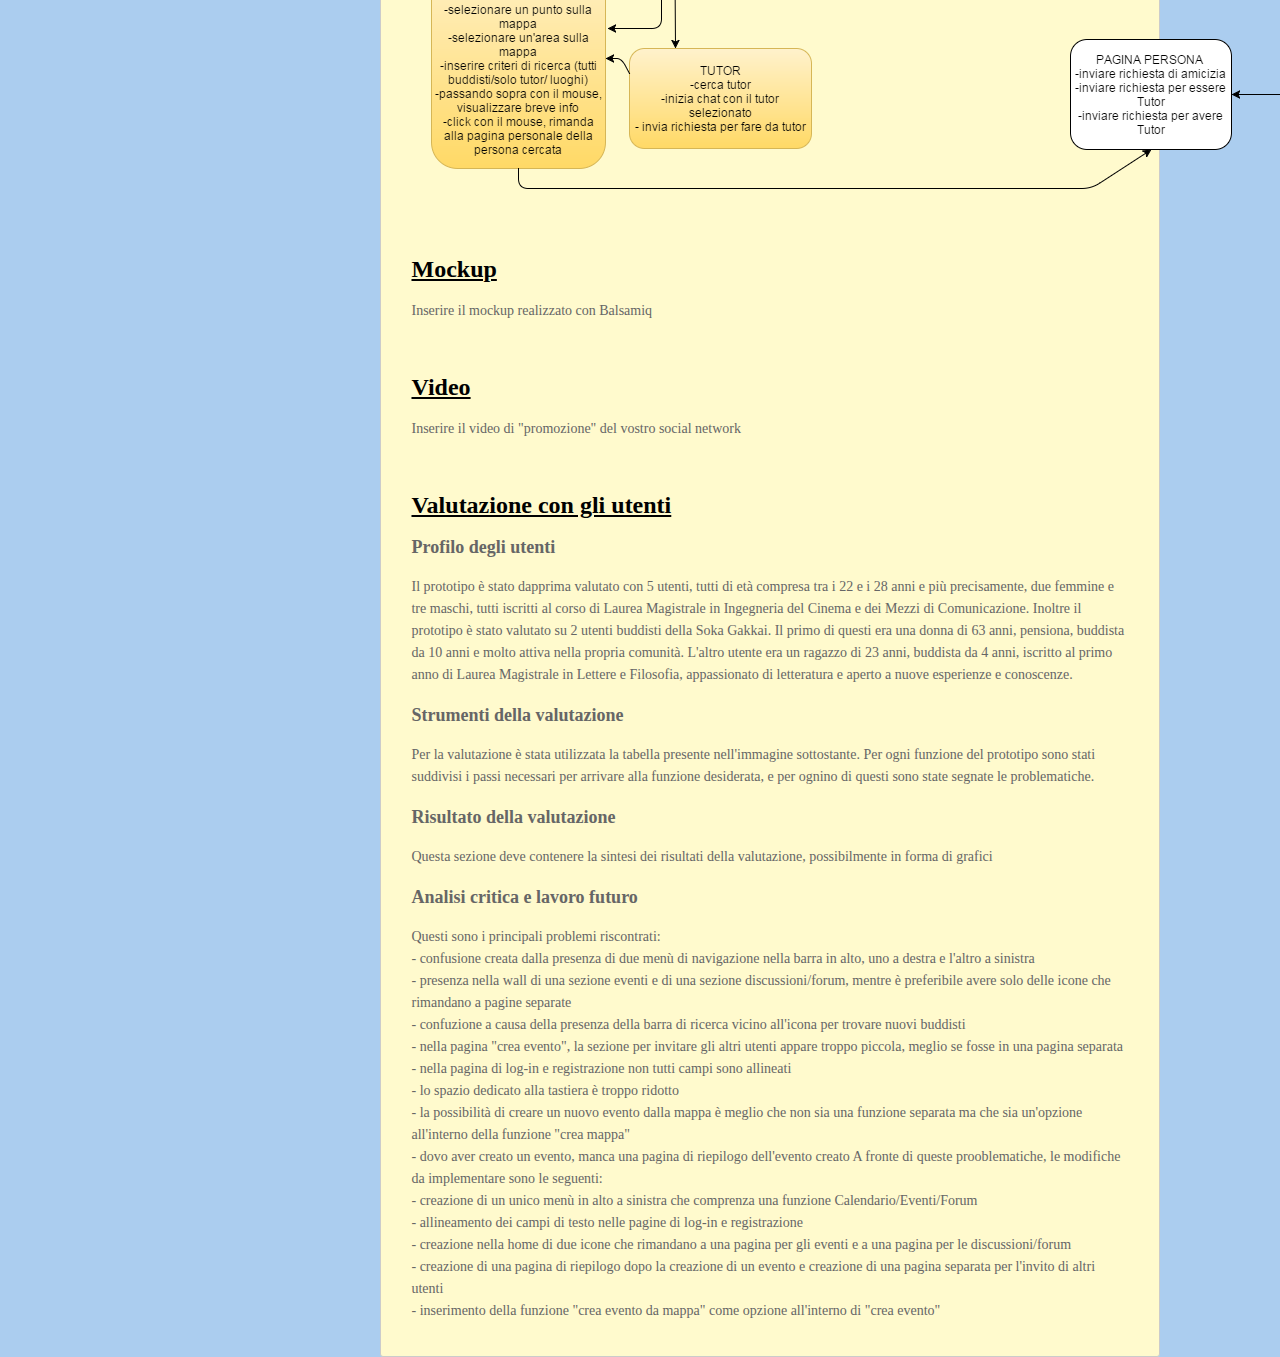
==== commit ba0dfa21: "Create index.html" ====
--- a/index.html
+++ b/index.html
@@ -7,11 +7,12 @@
     <link rel="stylesheet" href="css/style.css" type="text/css" />
     <meta name="viewport" content="width=device-width, initial-scale=1, user-scalable=no">
 
-  </head>
-  <body>
-
-    <header>
-      <!--<h1>Naisho</h1> TITOLO DEL SOCIAL-->
+
+    </head>
+    <body>
+
+      <header>
+        <!--<h1>Naisho</h1> TITOLO DEL SOCIAL-->
       <h1 class="banner">
         <span id="logo1"></span>
     </h1>
@@ -384,8 +385,7 @@
 
           <h3 id="architettura-dellinformazione">Architettura dell'informazione</h3>
 
-          <p id="architettura">  <img src="images/Naisho_architettura.png"> </p>
-
+          <p>  <img src="images/Naisho_architettura.png" class="img-responsive"> </p>
 
         </div>
         <div class="subsection">
@@ -405,13 +405,20 @@
 
           <h3 id="profilo-degli-utenti">Profilo degli utenti</h3>
 
-          <p>Descrizione sintetica di tutte le caratteristiche degli utenti che hanno partecipato alla valutazione del prototipo.
+          <p>Il prototipo è stato dapprima valutato con 5 utenti, tutti di età compresa tra i 22 e i 28 anni e più precisamente, due femmine e tre maschi,
+             tutti iscritti al corso di Laurea Magistrale in Ingegneria del Cinema e dei Mezzi di Comunicazione.
+             Inoltre il prototipo è stato valutato su 2 utenti buddisti della Soka Gakkai. Il primo di questi era una donna di 63 anni, pensiona, buddista da
+            10 anni e molto attiva nella propria comunità. L'altro utente era un ragazzo di 23 anni, buddista da 4 anni, iscritto al primo anno di Laurea Magistrale
+            in Lettere e Filosofia, appassionato di letteratura e aperto a nuove esperienze e conoscenze.</p>
+           <!-- Descrizione sintetica di tutte le caratteristiche degli utenti che hanno partecipato alla valutazione del prototipo.
             Tale descrizione deve necessariamente contenere almeno il numero degli utenti, l'età, il genere e le caratteristiche rilevanti nel caso
-            specifico del vostro social network (ad esempio il corso di studio e l'anno se studenti, oppure la professione, oppure gli interessi, ...)</p>
+            specifico del vostro social network (ad esempio il corso di studio e l'anno se studenti, oppure la professione, oppure gli interessi, ...)-->
 
           <h3 id="strumenti-della-valutazione">Strumenti della valutazione</h3>
 
-          <p>Questa sezione deve contenere gli strumenti usati durante la valutazione (questionari e/o traccia delle interviste)</p>
+          <p>Per la valutazione è stata utilizzata la tabella presente nell'immagine sottostante. Per ogni funzione del prototipo sono stati suddivisi i passi
+            necessari per arrivare alla funzione desiderata, e per ognino di questi sono state segnate le problematiche.
+            <!--Questa sezione deve contenere gli strumenti usati durante la valutazione (questionari e/o traccia delle interviste)--></p>
 
           <h3 id="risultato-della-valutazione">Risultato della valutazione</h3>
 
@@ -419,8 +426,28 @@
 
           <h3 id="analisi-critica-e-lavoro-futuro">Analisi critica e lavoro futuro</h3>
 
-          <p>Questa sezione deve contenere una breve analisi degli eventuali problemi riscontrati durante la valutazione e le modifiche
-            da implementare nella (ipotetica) seconda versione del prototipo</p>
+          <p> Questi sono i principali problemi riscontrati:<br>
+            - confusione creata dalla presenza di due menù di navigazione nella barra in alto, uno a destra e l'altro a sinistra<br>
+            - presenza nella wall di una sezione eventi e di una sezione discussioni/forum, mentre è preferibile avere solo delle
+              icone che rimandano a pagine separate <br>
+            - confuzione a causa della presenza della barra di ricerca vicino all'icona per trovare nuovi buddisti<br>
+            - nella pagina "crea evento", la sezione per invitare gli altri utenti appare troppo piccola, meglio se fosse in una pagina separata<br>
+            - nella pagina di log-in e registrazione non tutti campi sono allineati <br>
+            - lo spazio dedicato alla tastiera è troppo ridotto<br>
+            - la possibilità di creare un nuovo evento dalla mappa è meglio che non sia una funzione separata ma che sia un'opzione all'interno della funzione "crea mappa"<br>
+            - dovo aver creato un evento, manca una pagina di riepilogo dell'evento creato
+            
+            A fronte di queste prooblematiche, le modifiche da implementare sono le seguenti:<br>
+            - creazione di un unico menù in alto a sinistra che comprenza una funzione Calendario/Eventi/Forum<br>
+            - allineamento dei campi di testo nelle pagine di log-in e registrazione<br>
+            - creazione nella home di due icone che rimandano a una pagina per gli eventi e a una pagina per le discussioni/forum<br>
+            - creazione di una pagina di riepilogo dopo la creazione di un evento e creazione di una pagina separata per l'invito di altri utenti<br>
+            - inserimento della funzione "crea evento da mappa" come opzione all'interno di "crea evento"
+       
+            <!--Questa sezione deve contenere una breve analisi degli eventuali problemi riscontrati durante la valutazione e le modifiche
+            da implementare nella (ipotetica) seconda versione del prototipo-->
+          
+          </p>
 
 
         </div>
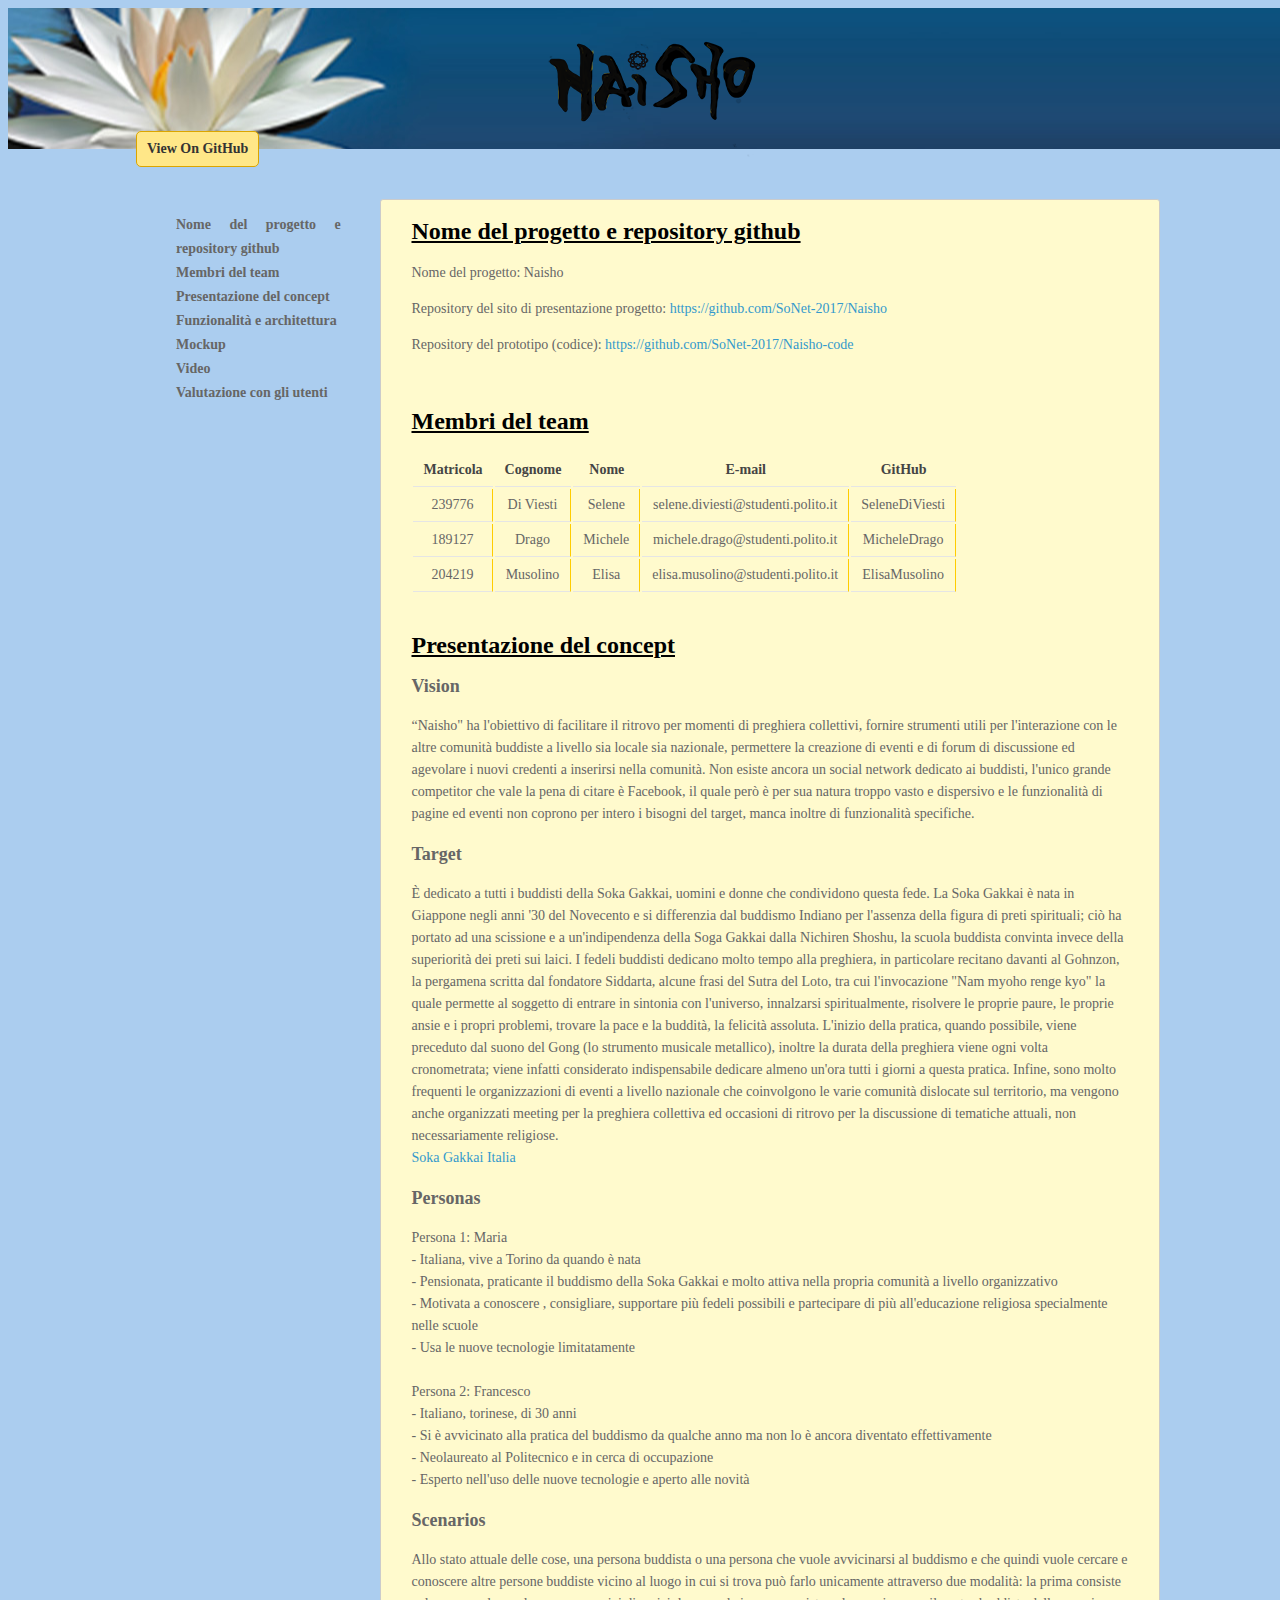
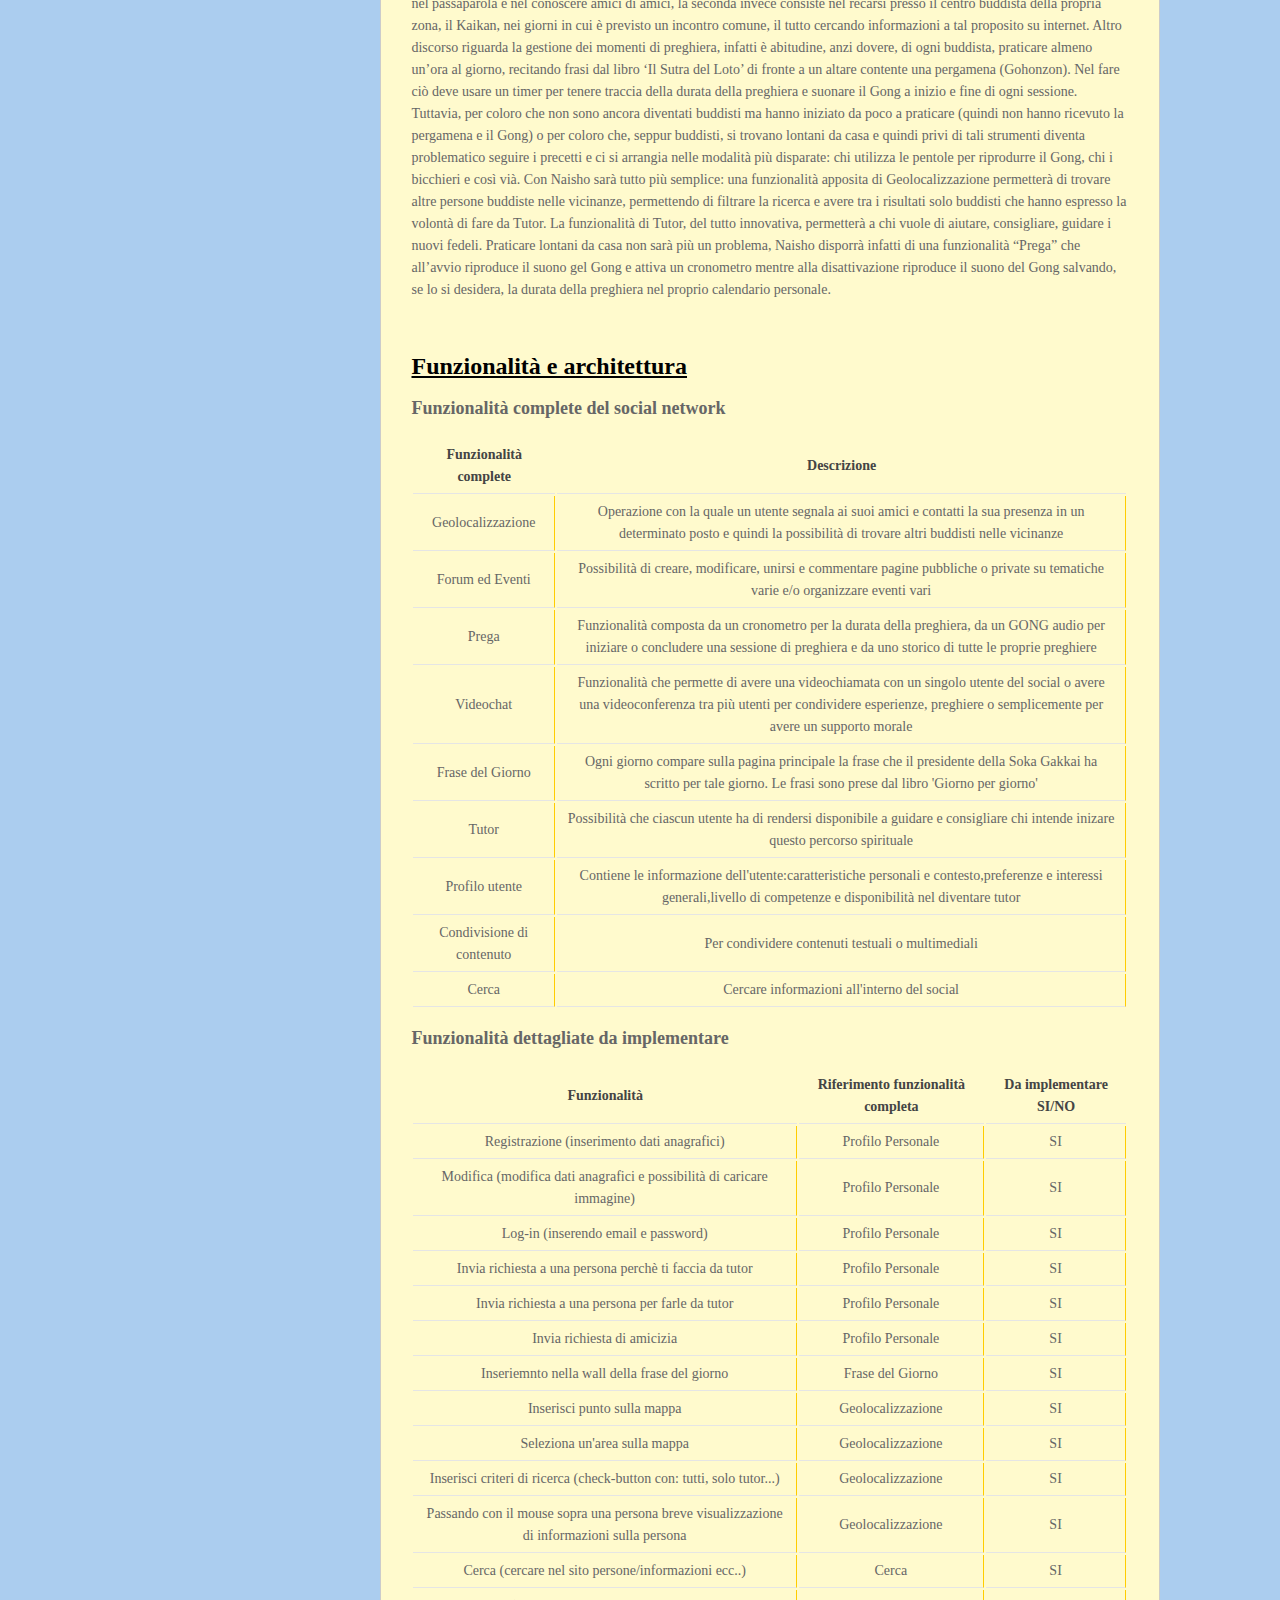
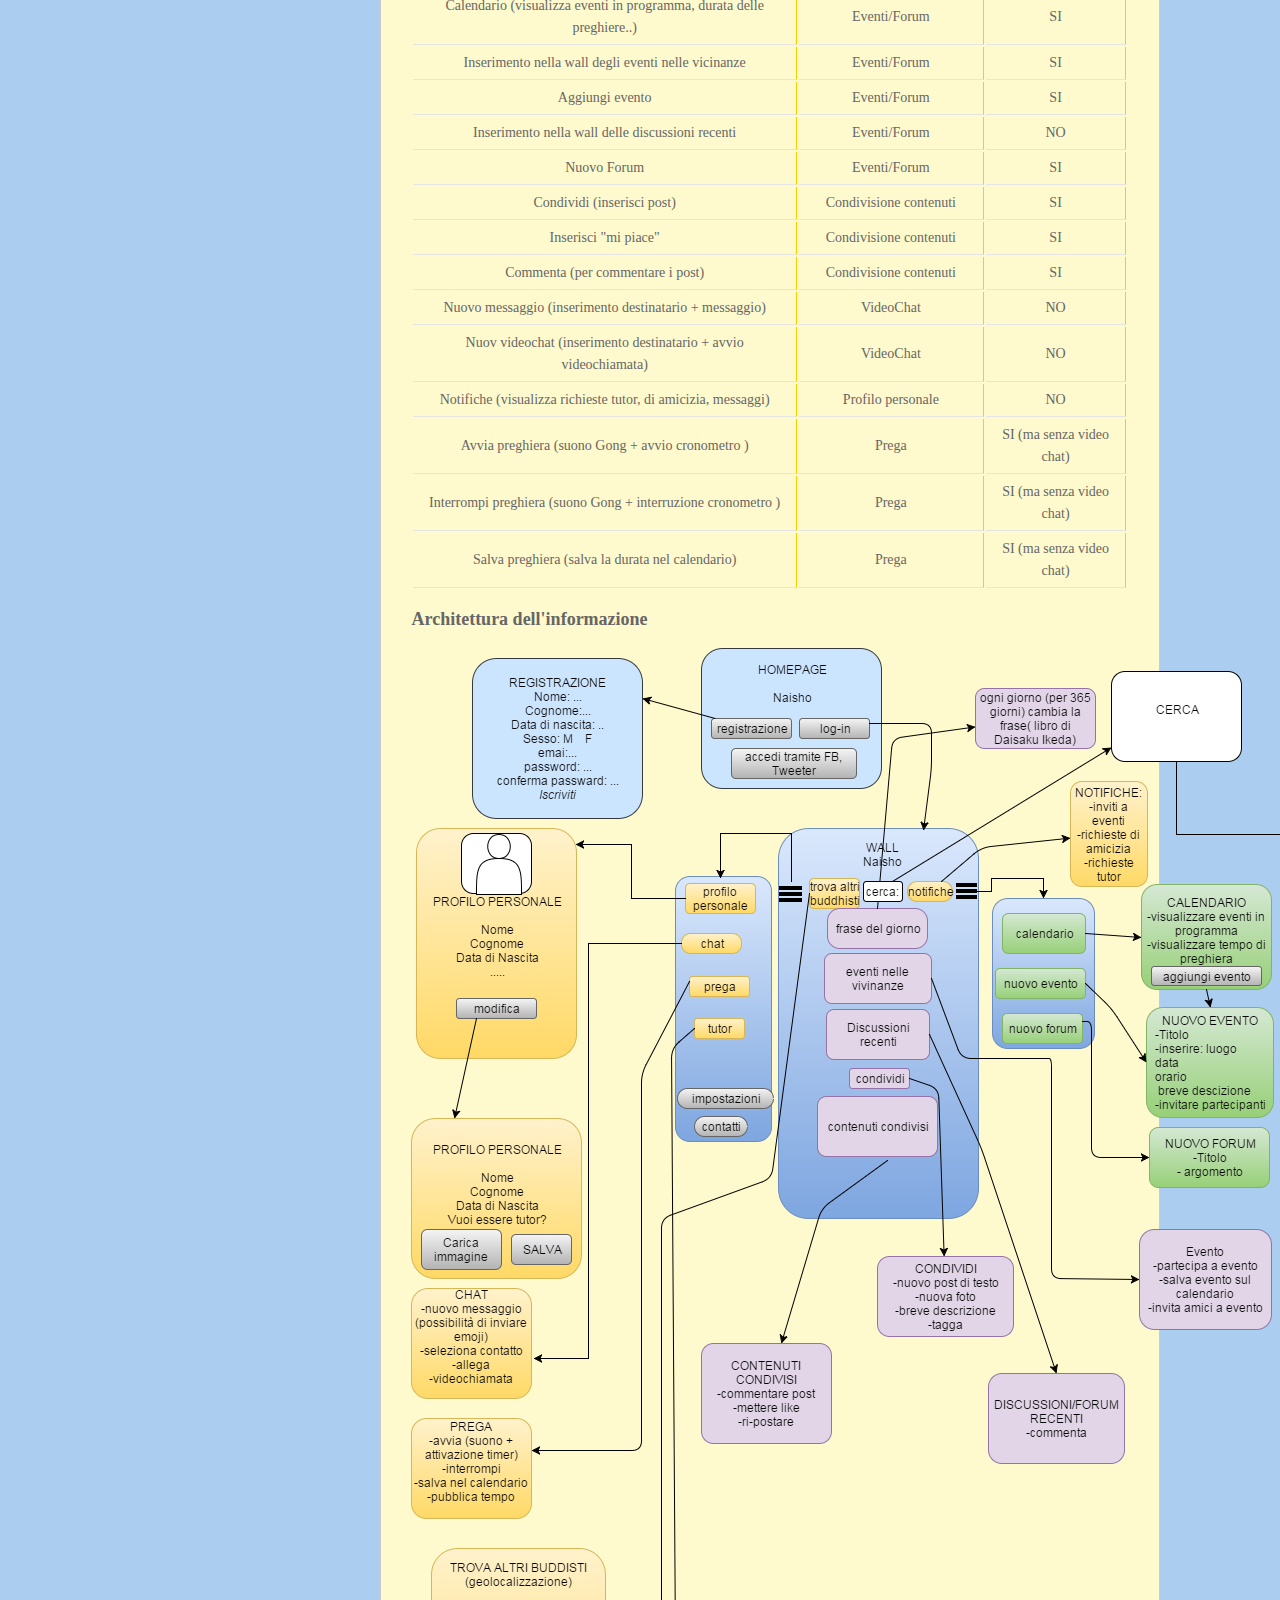
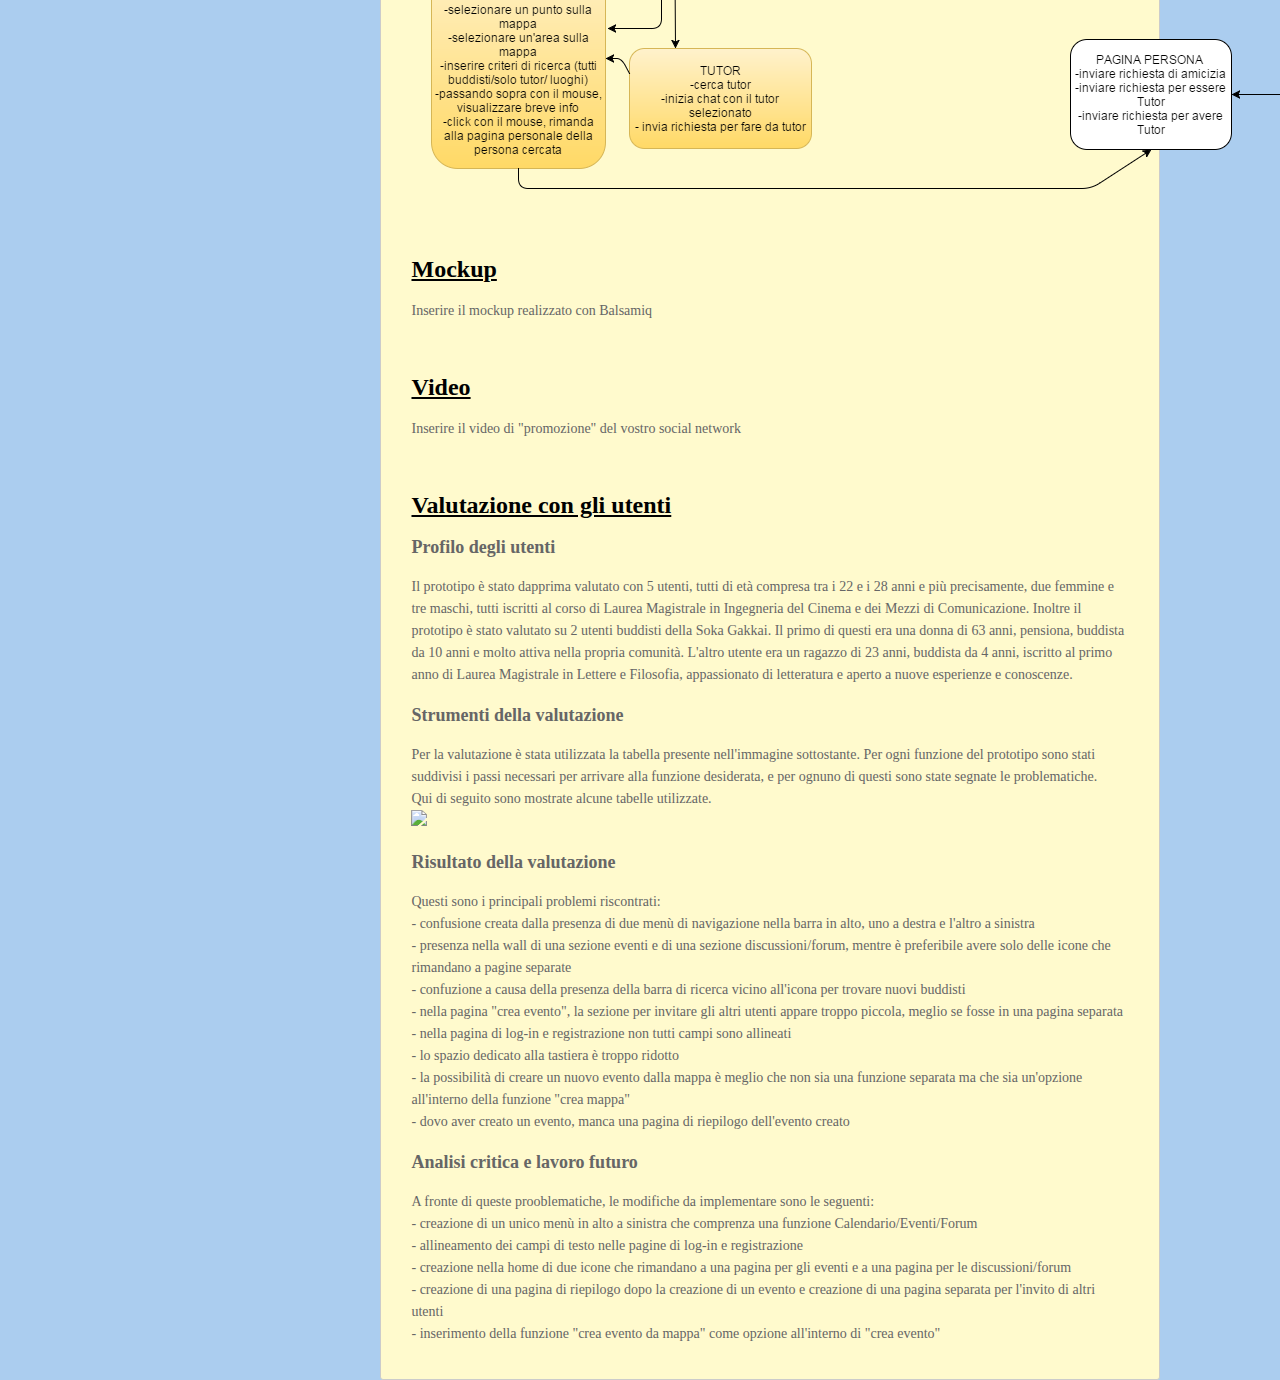
==== commit 7b7bb8cc: "Create index.html" ====
--- a/index.html
+++ b/index.html
@@ -417,16 +417,14 @@
           <h3 id="strumenti-della-valutazione">Strumenti della valutazione</h3>
 
           <p>Per la valutazione è stata utilizzata la tabella presente nell'immagine sottostante. Per ogni funzione del prototipo sono stati suddivisi i passi
-            necessari per arrivare alla funzione desiderata, e per ognino di questi sono state segnate le problematiche.
+            necessari per arrivare alla funzione desiderata, e per ognuno di questi sono state segnate le problematiche.<br>
+            Qui di seguito sono mostrate alcune tabelle utilizzate.<br>
+            <img src="images/TestUtenti.pdf" class="img-responsive">
             <!--Questa sezione deve contenere gli strumenti usati durante la valutazione (questionari e/o traccia delle interviste)--></p>
 
           <h3 id="risultato-della-valutazione">Risultato della valutazione</h3>
 
-          <p>Questa sezione deve contenere la sintesi dei risultati della valutazione, possibilmente in forma di grafici</p>
-
-          <h3 id="analisi-critica-e-lavoro-futuro">Analisi critica e lavoro futuro</h3>
-
-          <p> Questi sono i principali problemi riscontrati:<br>
+          <p>Questi sono i principali problemi riscontrati:<br>
             - confusione creata dalla presenza di due menù di navigazione nella barra in alto, uno a destra e l'altro a sinistra<br>
             - presenza nella wall di una sezione eventi e di una sezione discussioni/forum, mentre è preferibile avere solo delle
               icone che rimandano a pagine separate <br>
@@ -436,7 +434,11 @@
             - lo spazio dedicato alla tastiera è troppo ridotto<br>
             - la possibilità di creare un nuovo evento dalla mappa è meglio che non sia una funzione separata ma che sia un'opzione all'interno della funzione "crea mappa"<br>
             - dovo aver creato un evento, manca una pagina di riepilogo dell'evento creato
-            
+           <!-- Questa sezione deve contenere la sintesi dei risultati della valutazione, possibilmente in forma di grafici--> </p>
+
+          <h3 id="analisi-critica-e-lavoro-futuro">Analisi critica e lavoro futuro</h3>
+
+          <p>          
             A fronte di queste prooblematiche, le modifiche da implementare sono le seguenti:<br>
             - creazione di un unico menù in alto a sinistra che comprenza una funzione Calendario/Eventi/Forum<br>
             - allineamento dei campi di testo nelle pagine di log-in e registrazione<br>
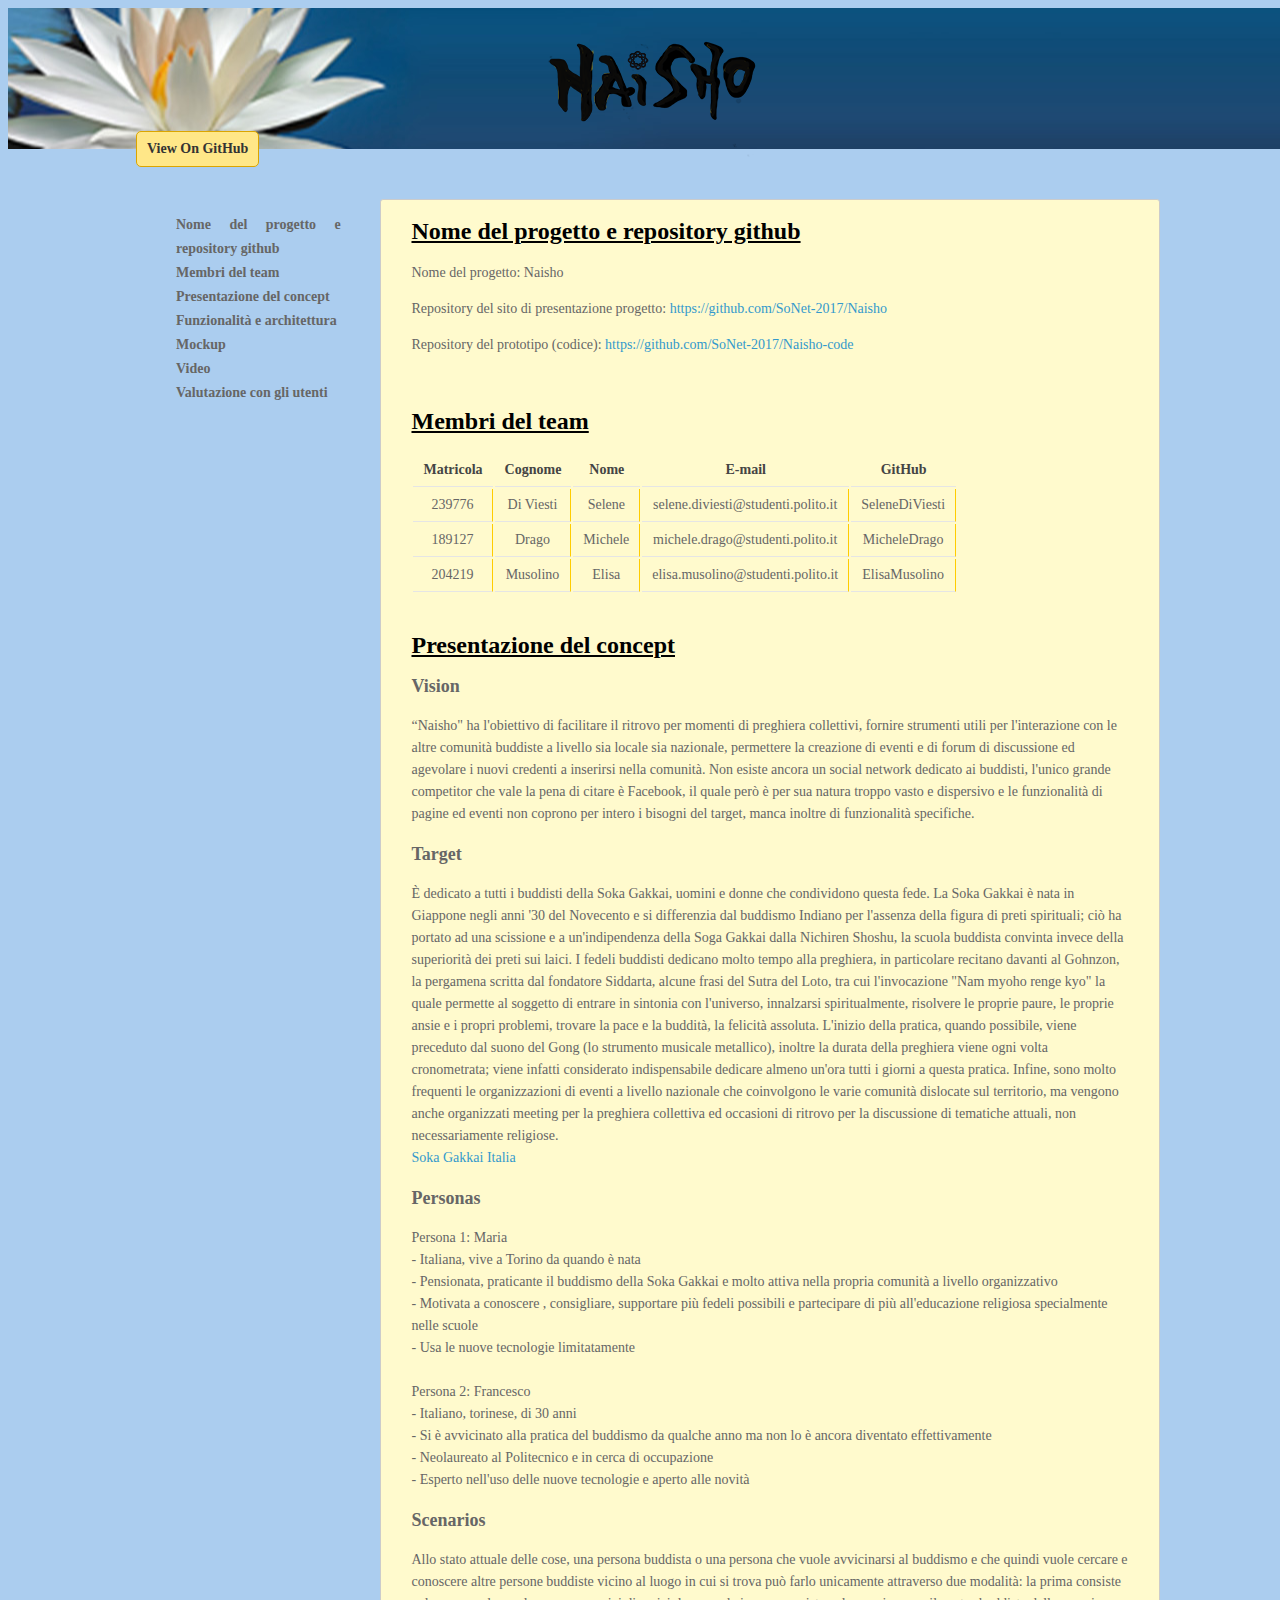
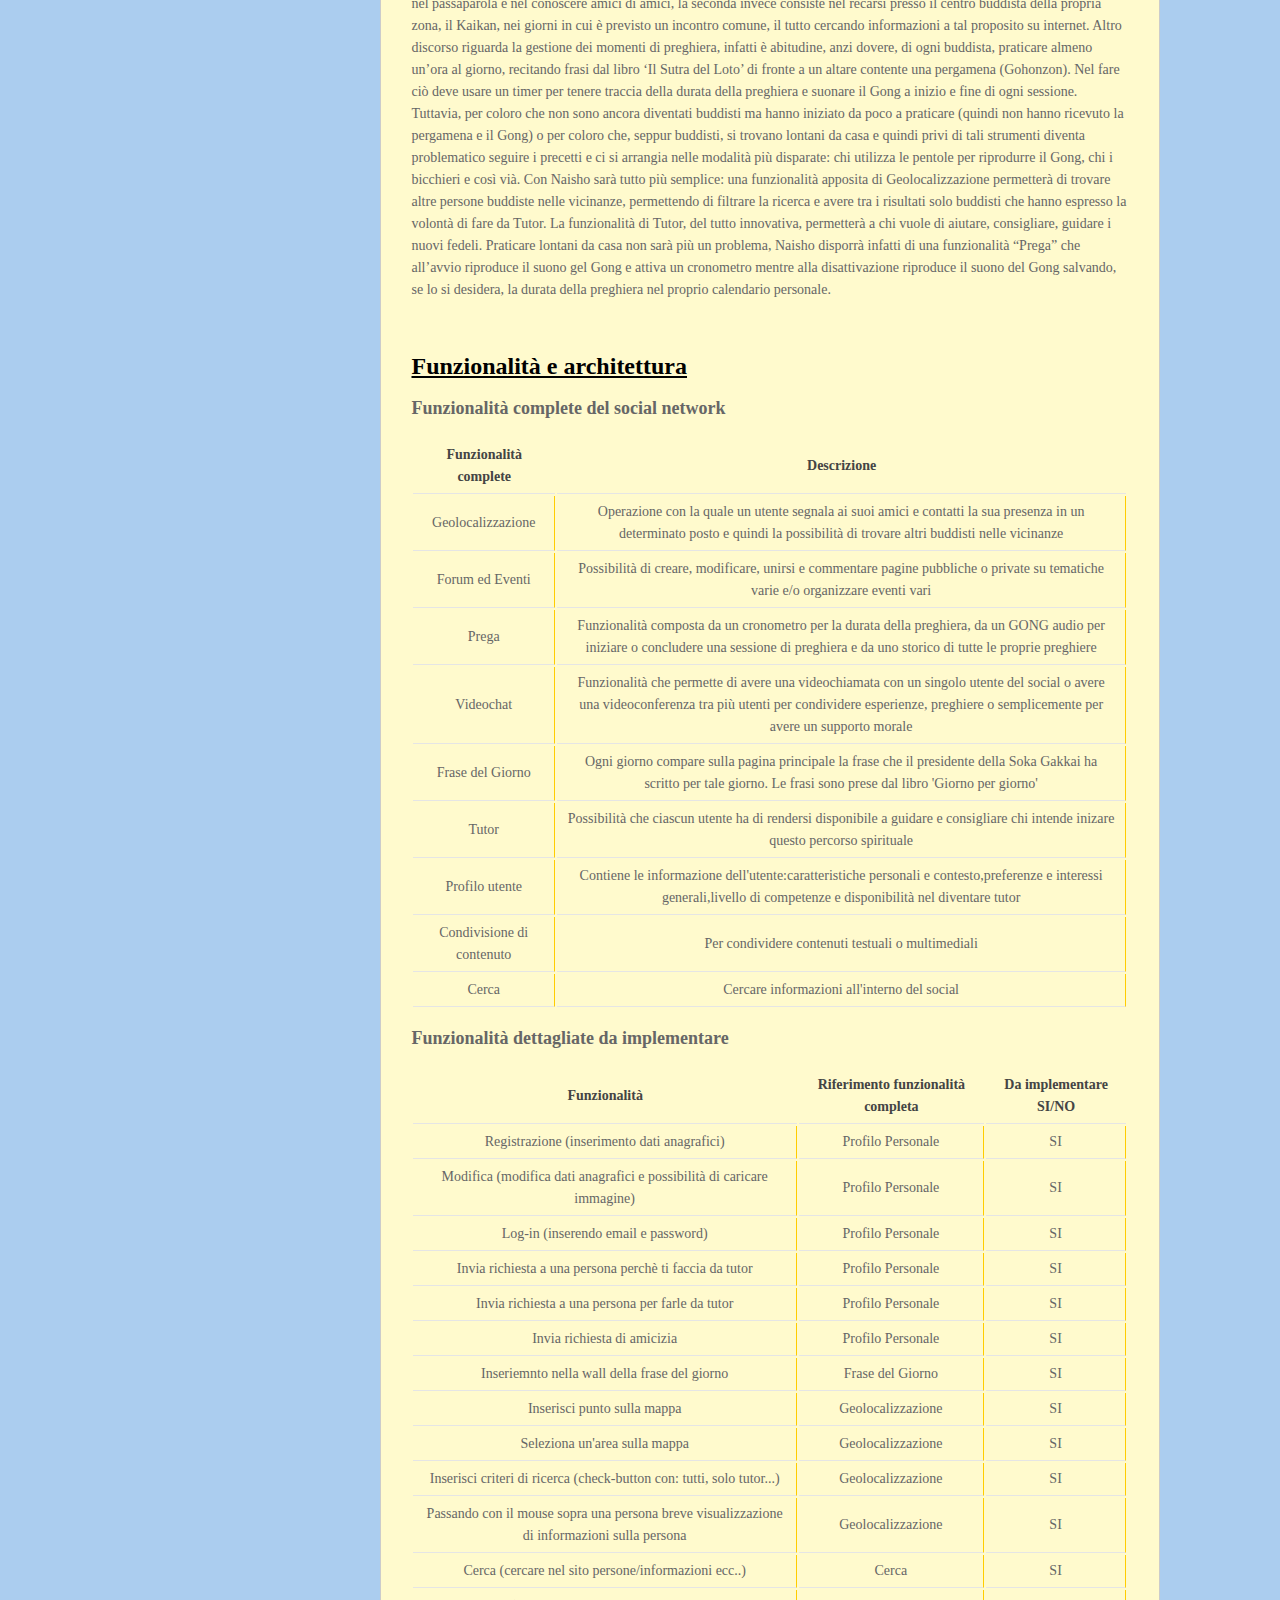
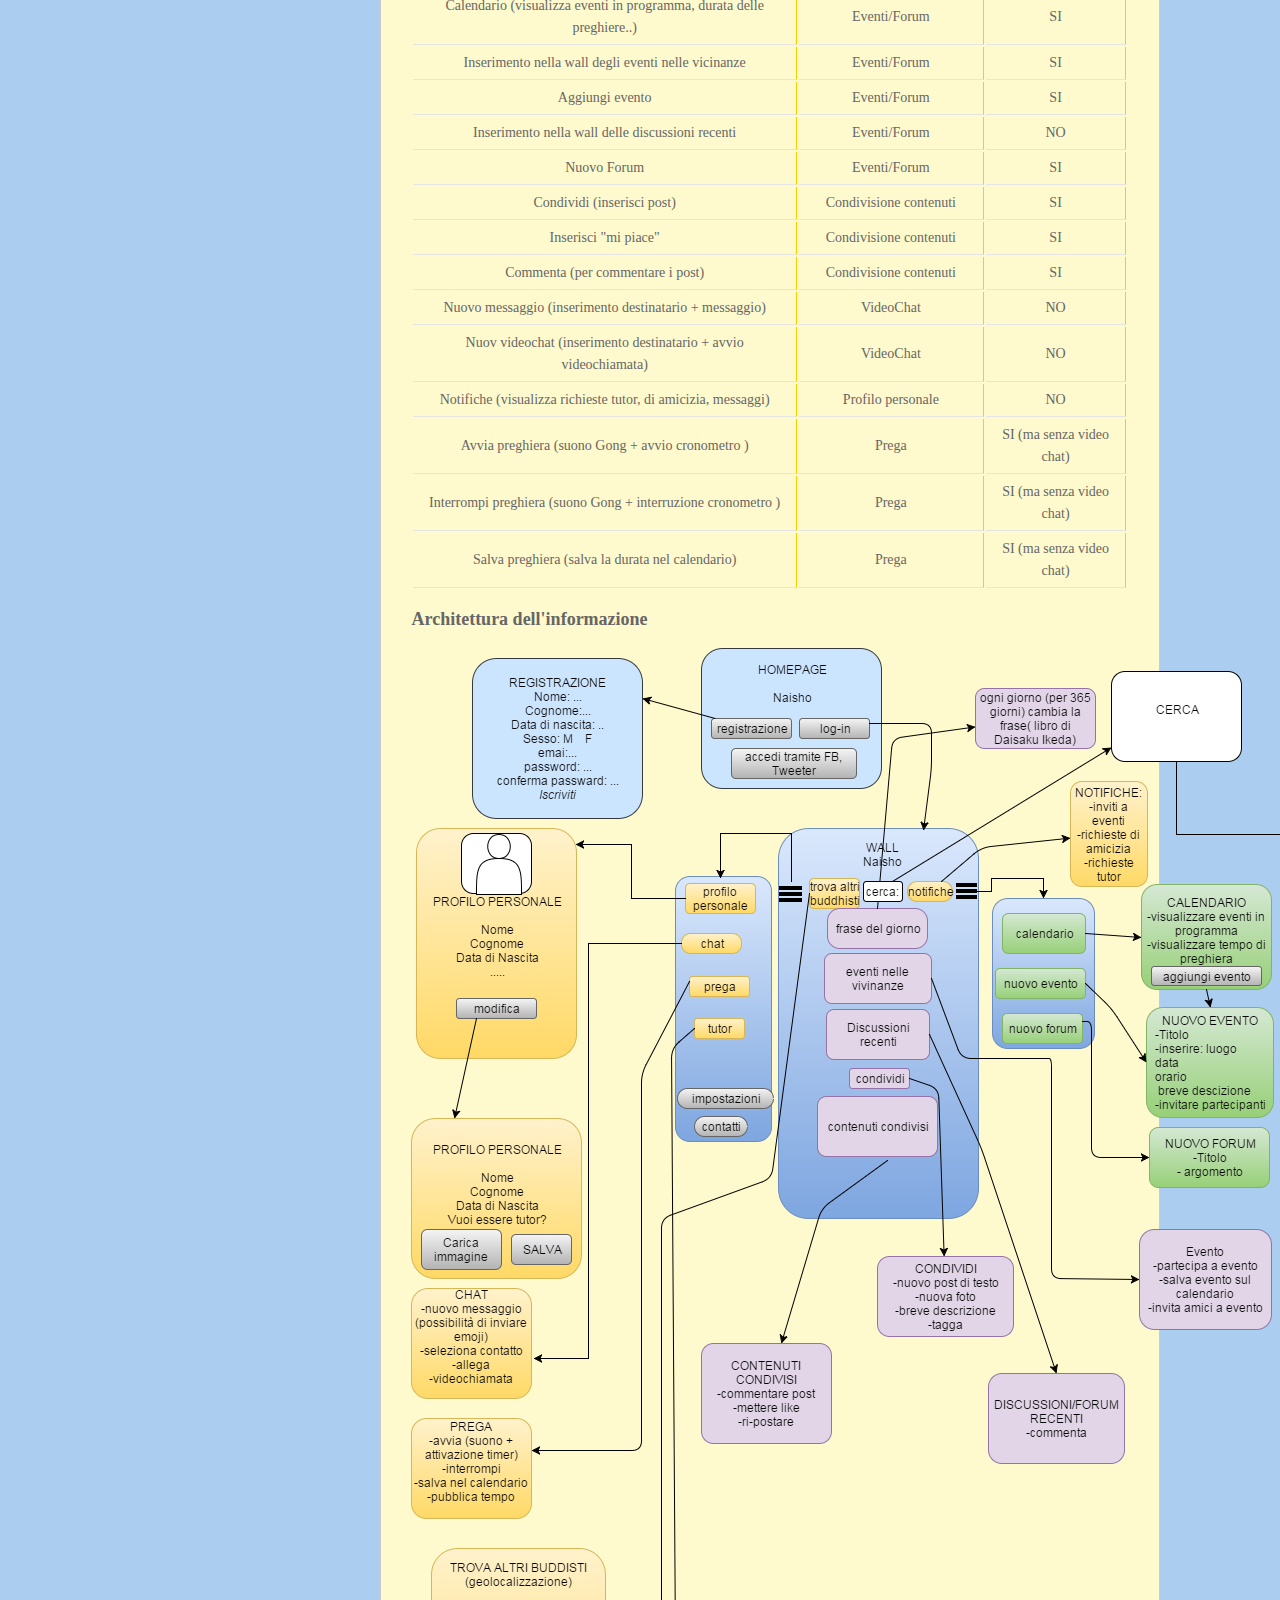
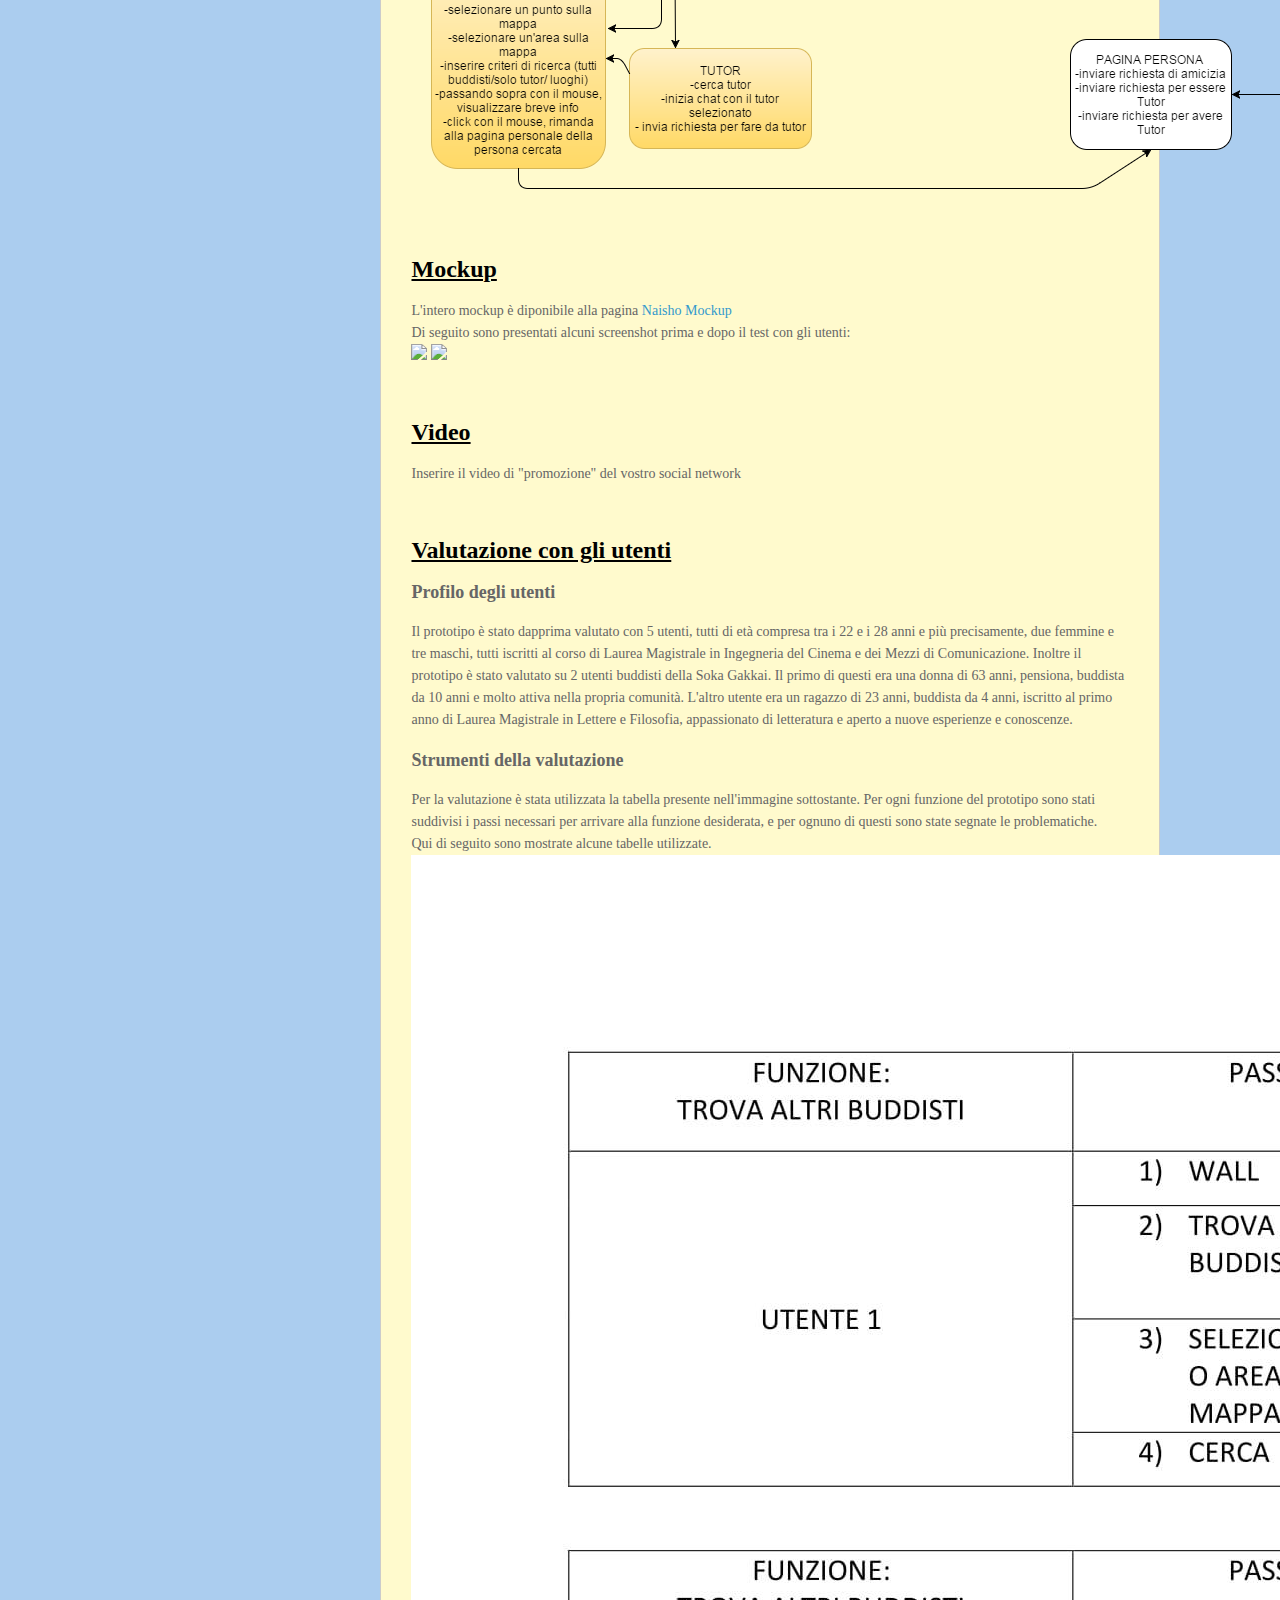
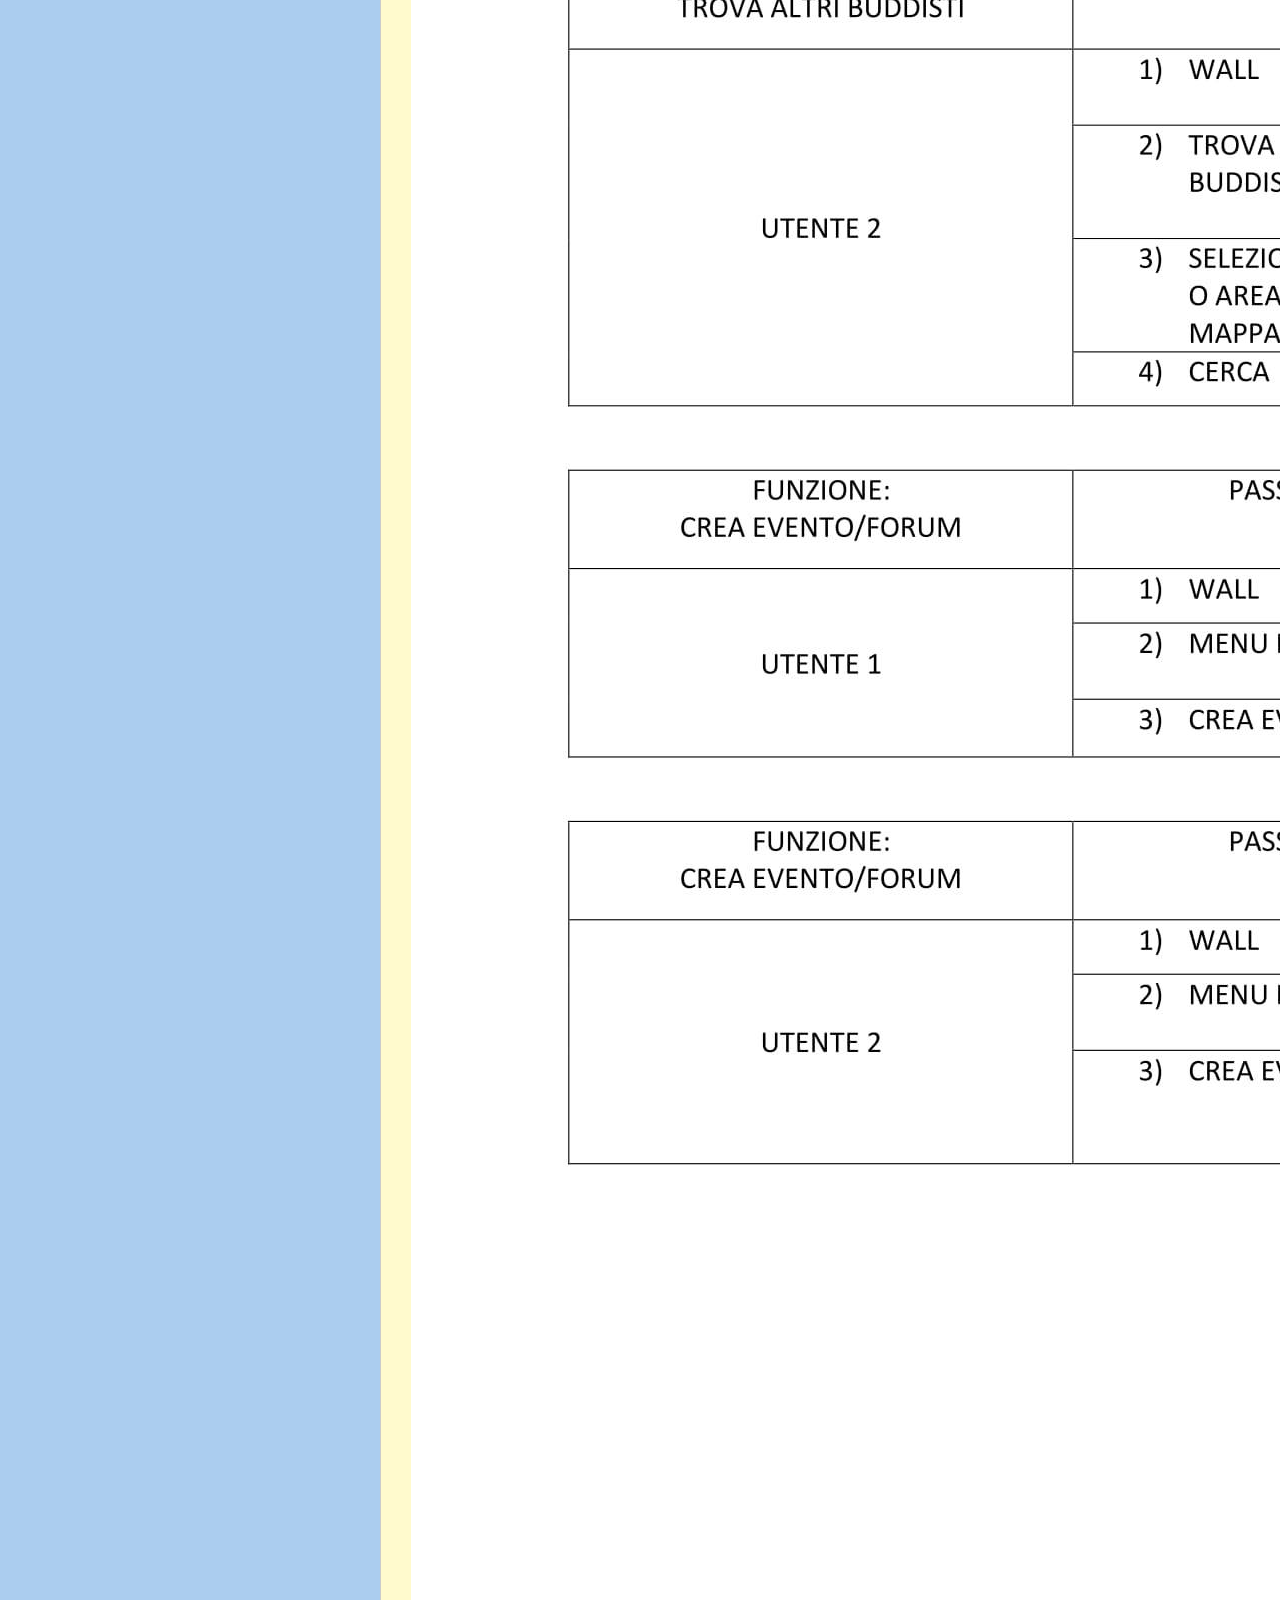
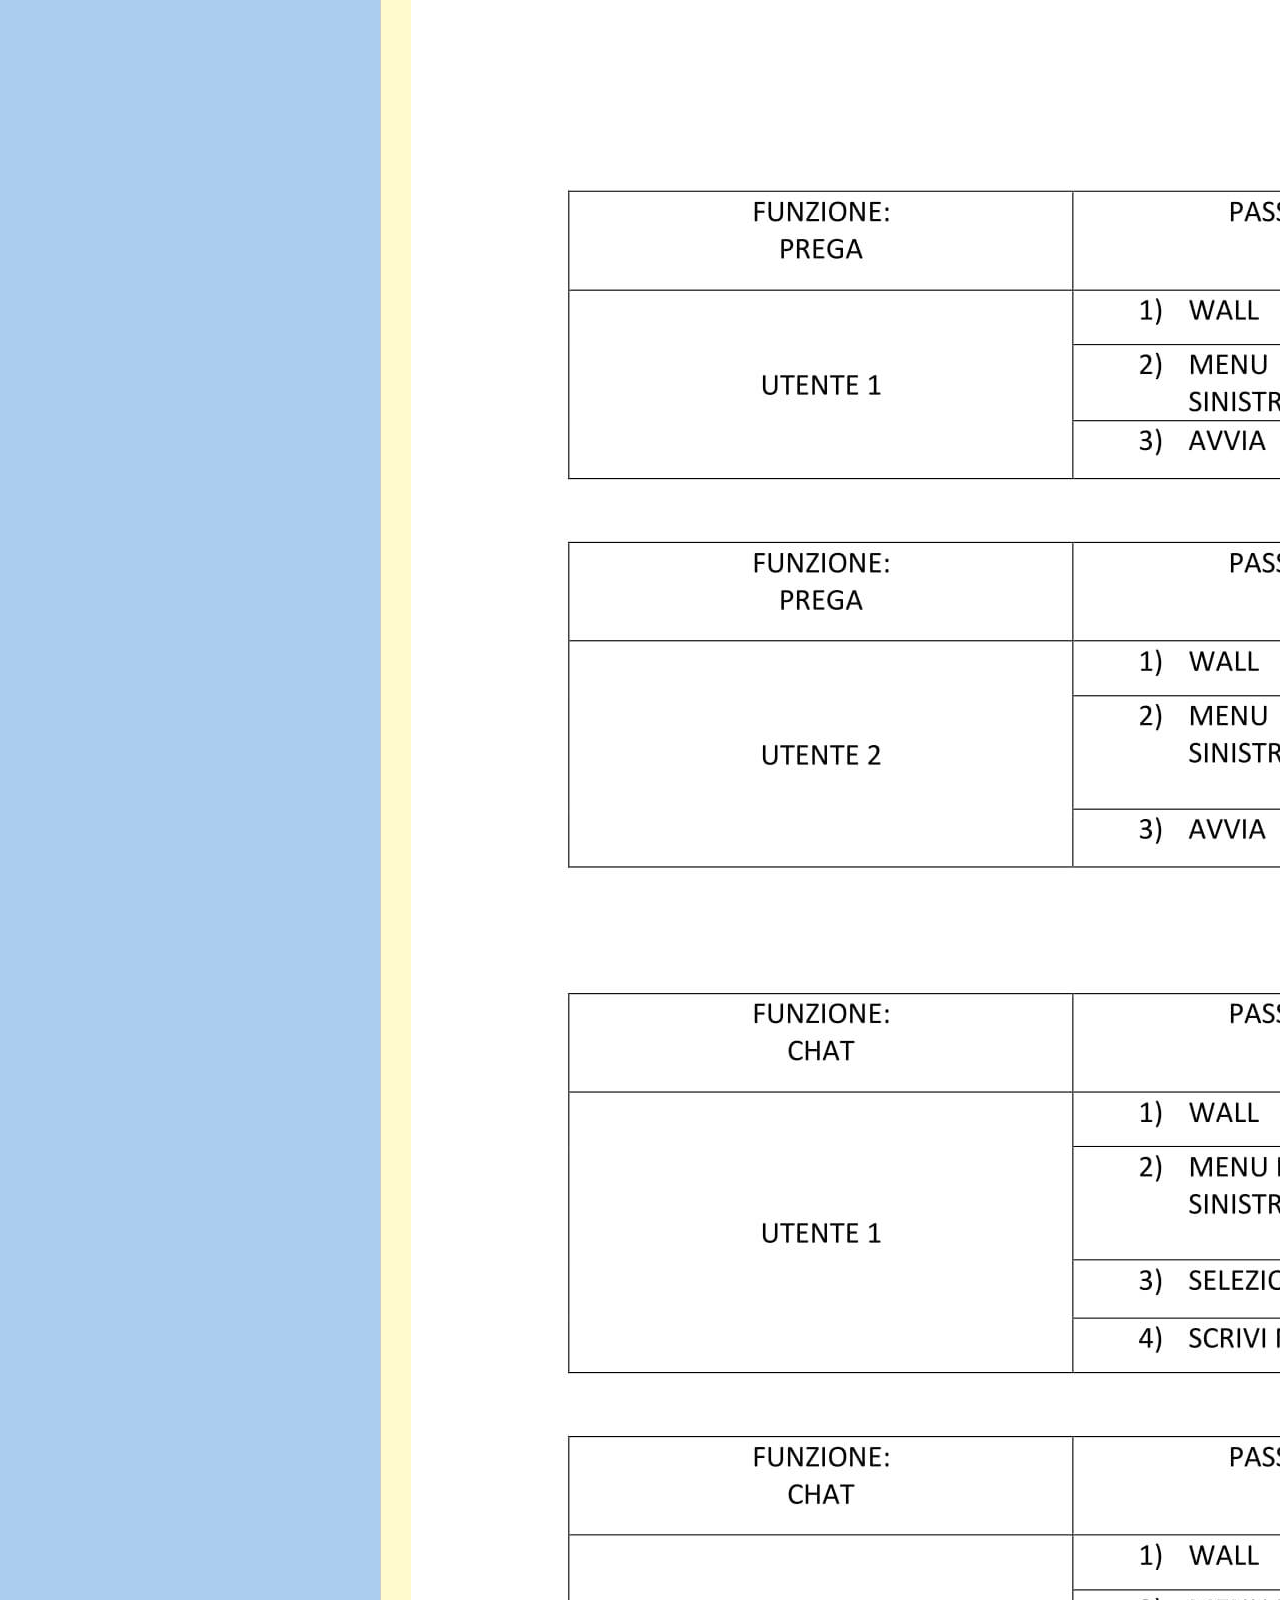
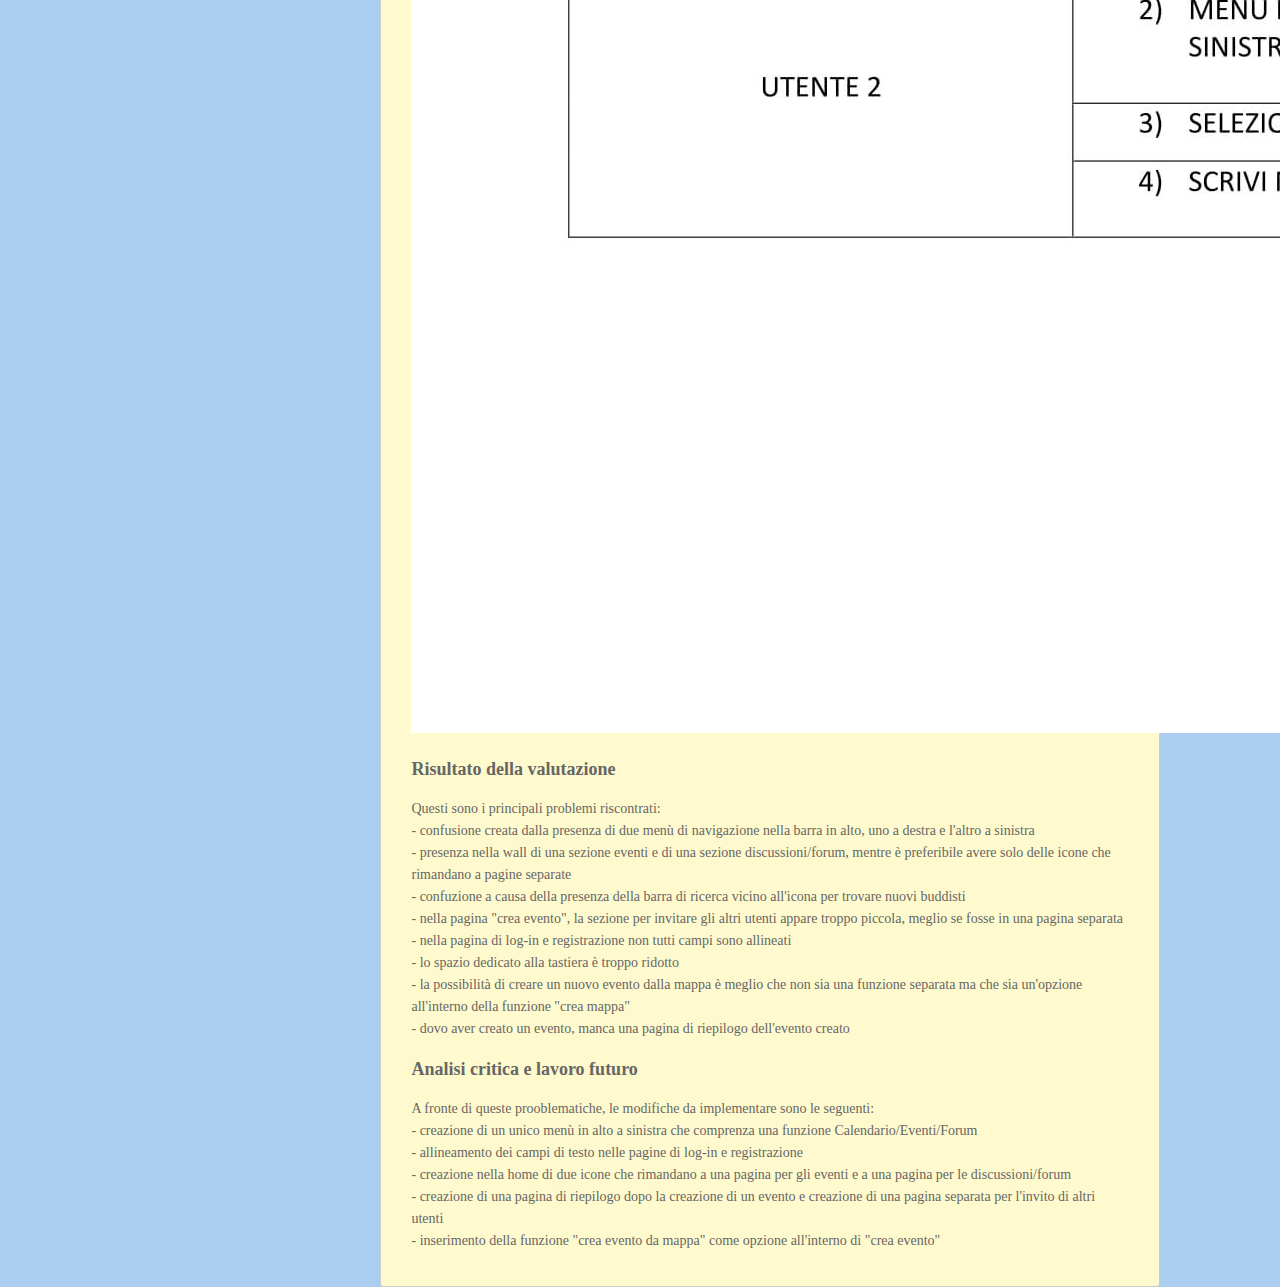
==== commit 69eafde1: "Create index.html" ====
--- a/index.html
+++ b/index.html
@@ -391,7 +391,13 @@
         <div class="subsection">
           <h2 id="mockup">Mockup</h2>
 
-          <p>Inserire il mockup realizzato con Balsamiq</p>
+          <p>L'intero mockup è diponibile alla pagina <a href="https://polytechnicofturin.mybalsamiq.com/projects/naishopre-test/grid"> Naisho Mockup</a>
+          <br>Di seguito sono presentati alcuni screenshot prima e dopo il test con gli utenti:
+          <br>
+            <img src="images/preTest.png" class="img-responsive"> 
+            <img src="images/postTest.png" class="img-responsive"> 
+            
+            <!--Inserire il mockup realizzato con Balsamiq--></p>
 
         </div>
         <div class="subsection">
@@ -419,7 +425,9 @@
           <p>Per la valutazione è stata utilizzata la tabella presente nell'immagine sottostante. Per ogni funzione del prototipo sono stati suddivisi i passi
             necessari per arrivare alla funzione desiderata, e per ognuno di questi sono state segnate le problematiche.<br>
             Qui di seguito sono mostrate alcune tabelle utilizzate.<br>
-            <img src="images/TestUtenti.pdf" class="img-responsive">
+            <img src="images/TestUtenti-1.png" class="img-responsive" style="float:left">
+            <img src="images/TestUtenti-2.png" class="img-responsive">
+            
             <!--Questa sezione deve contenere gli strumenti usati durante la valutazione (questionari e/o traccia delle interviste)--></p>
 
           <h3 id="risultato-della-valutazione">Risultato della valutazione</h3>
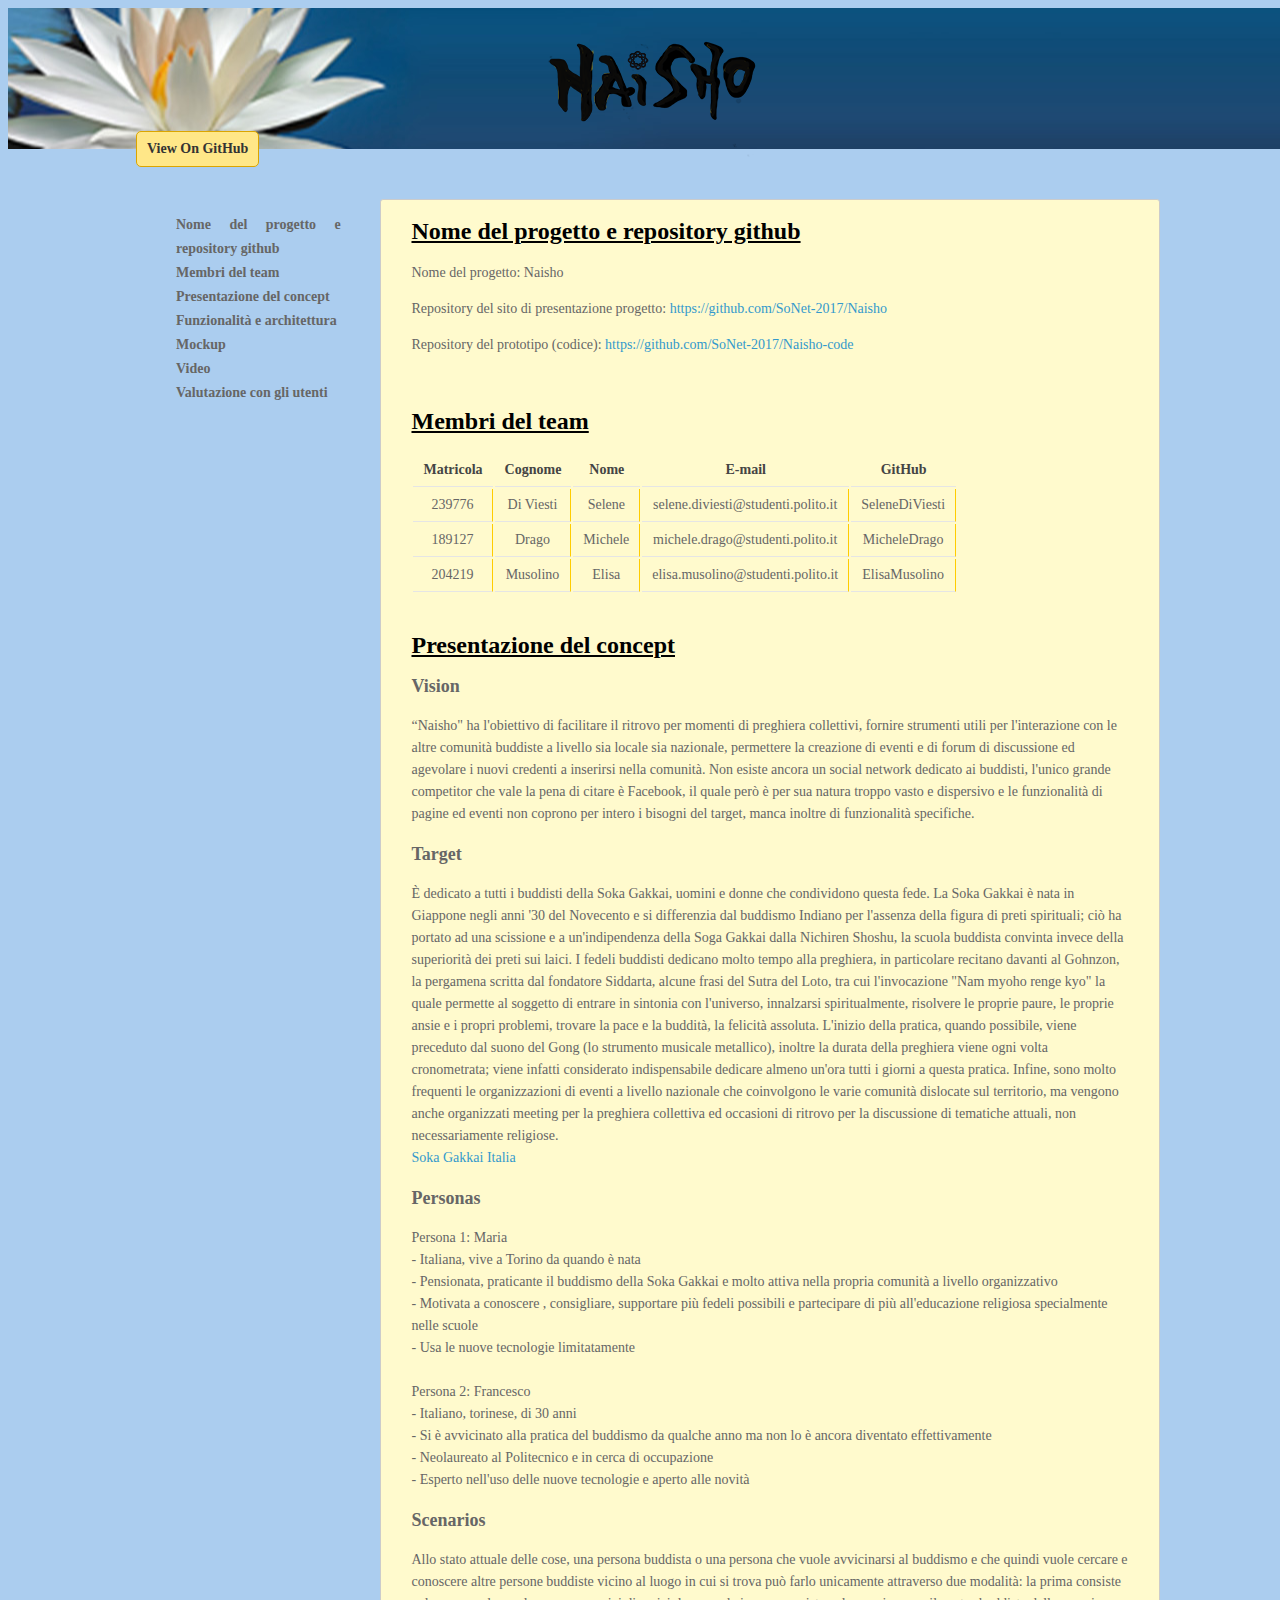
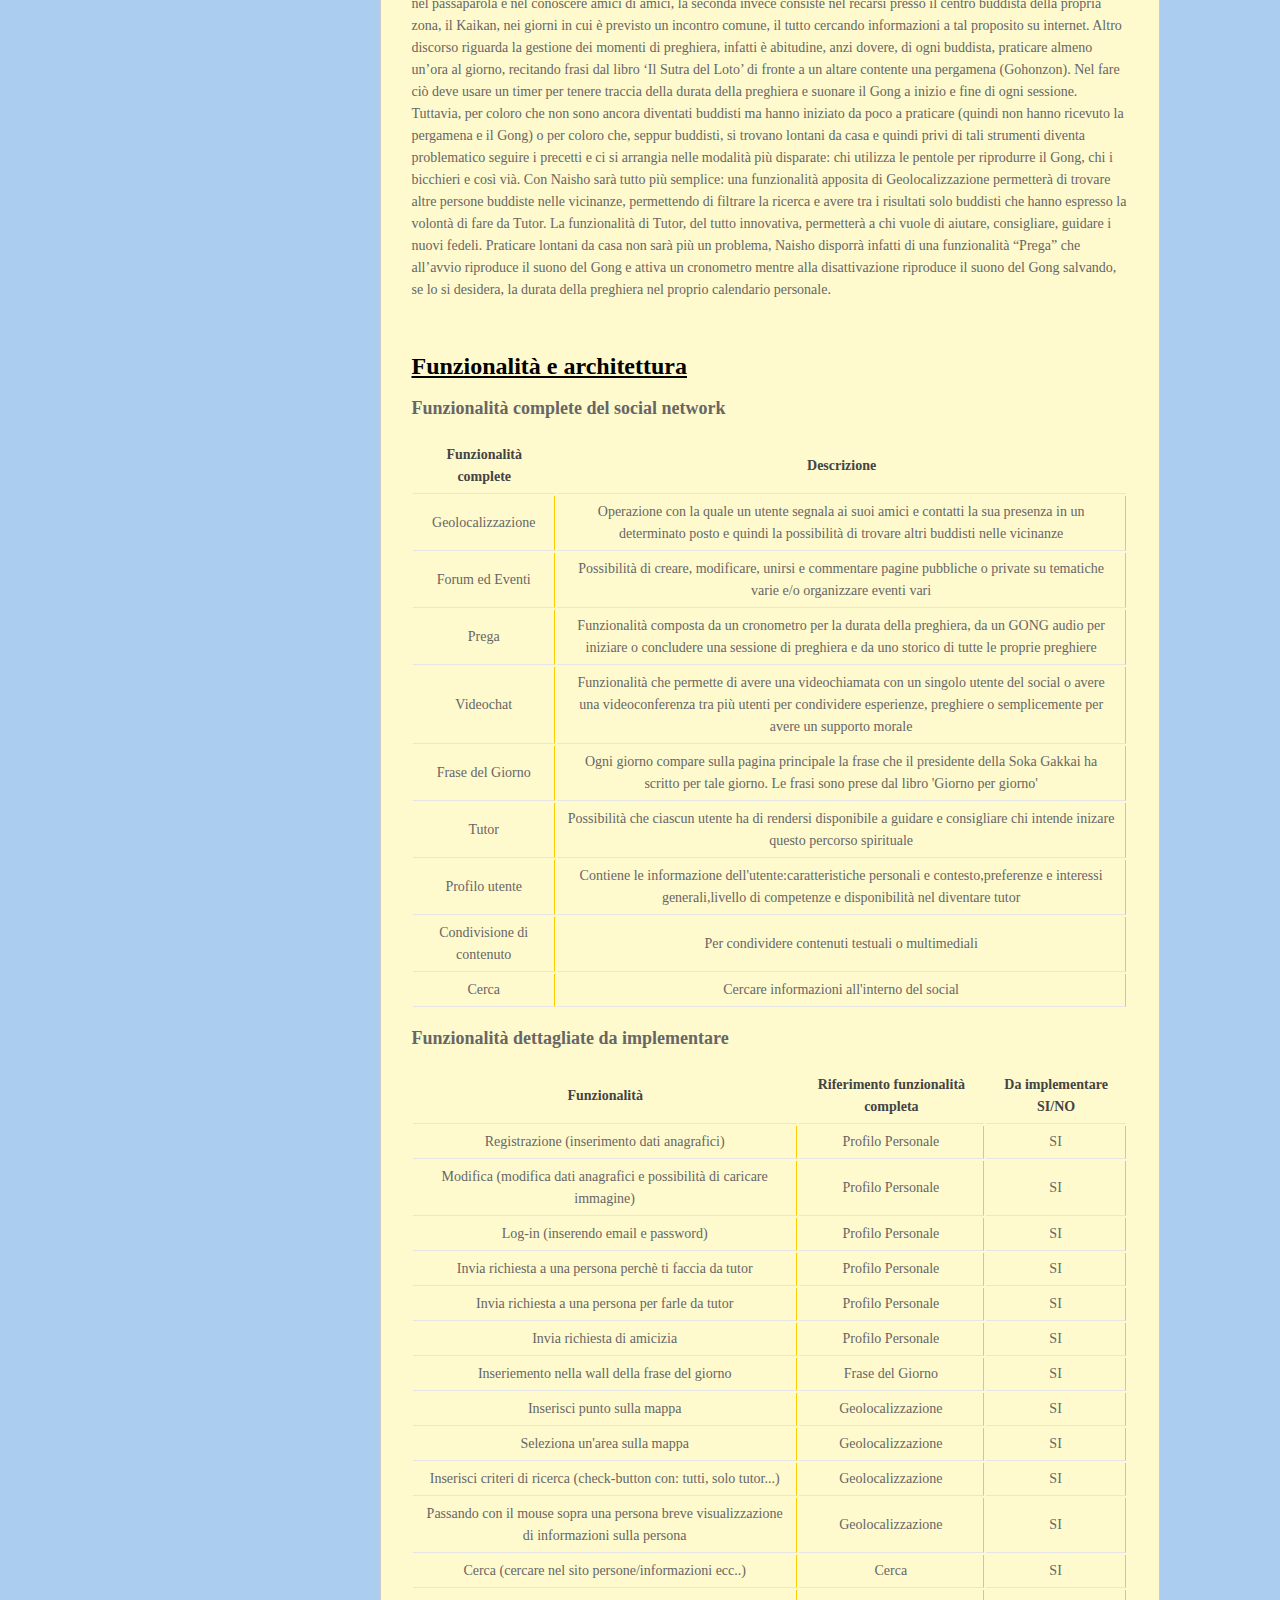
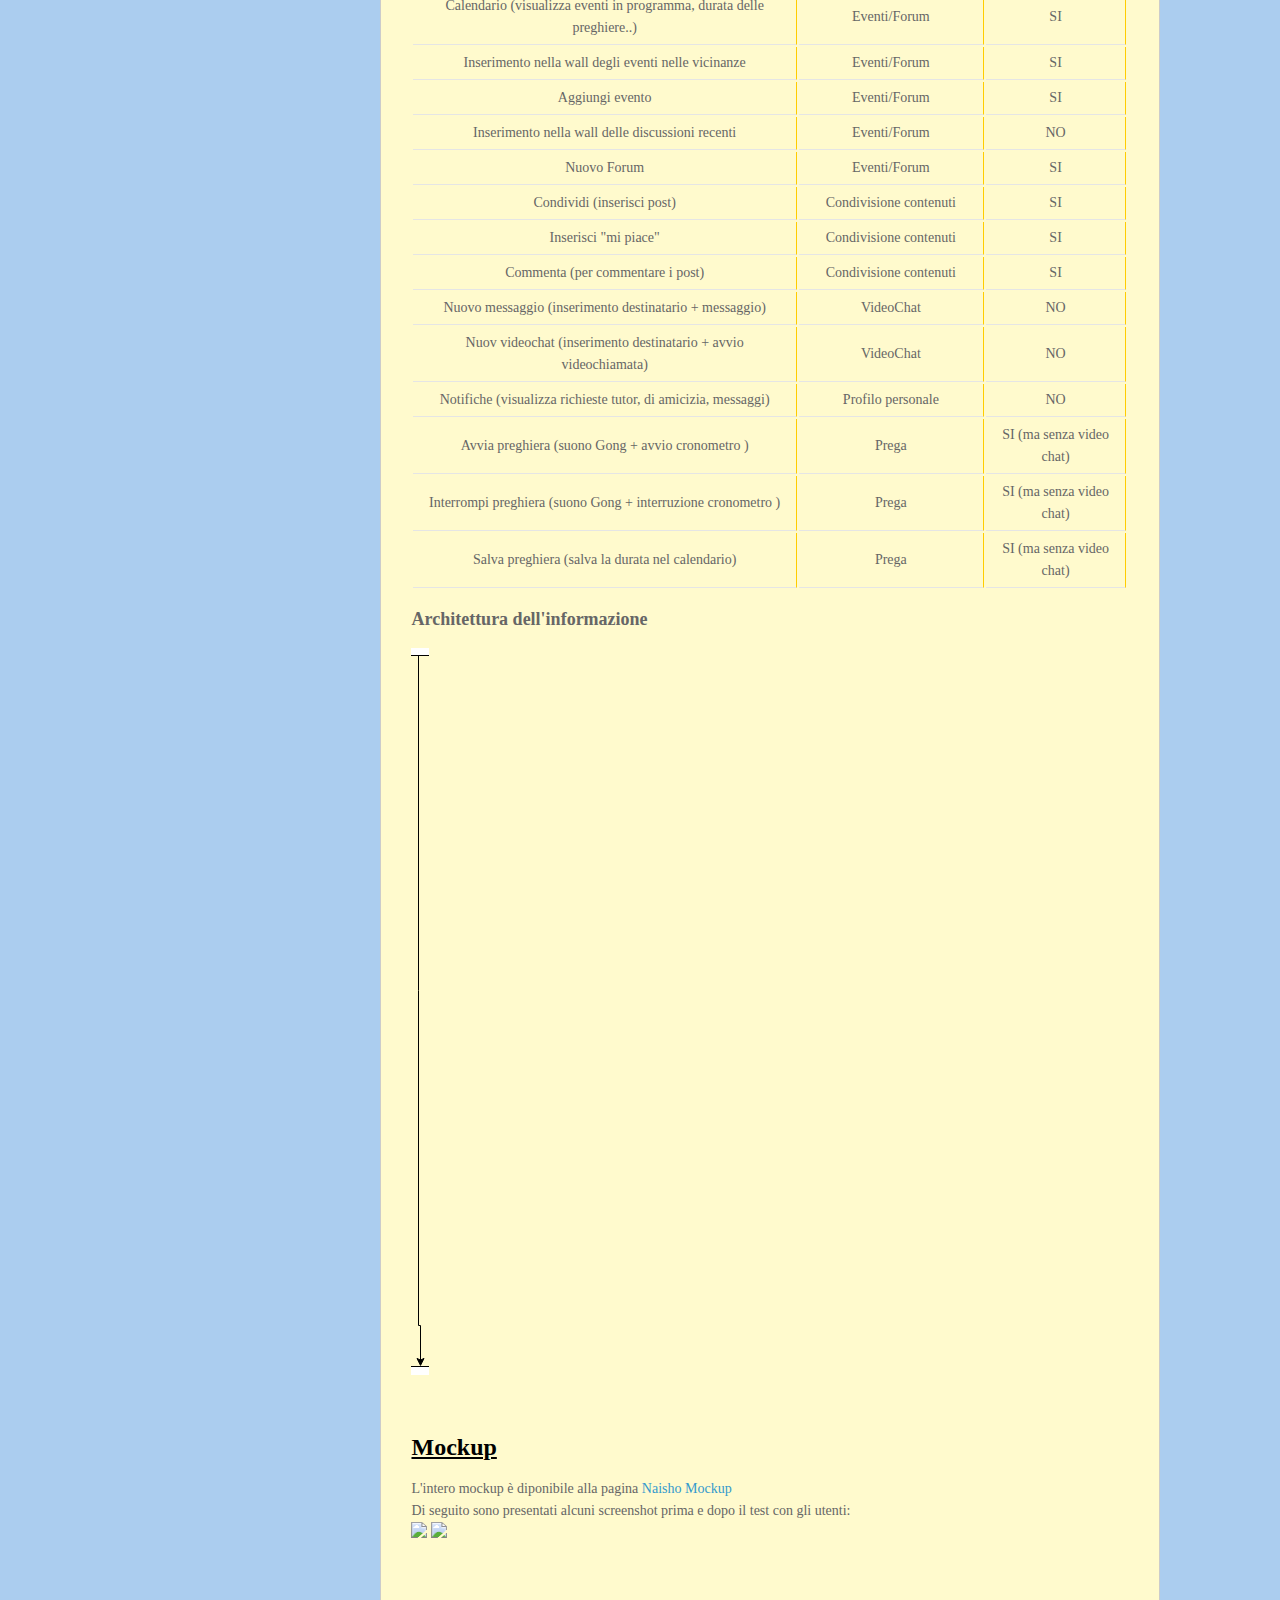
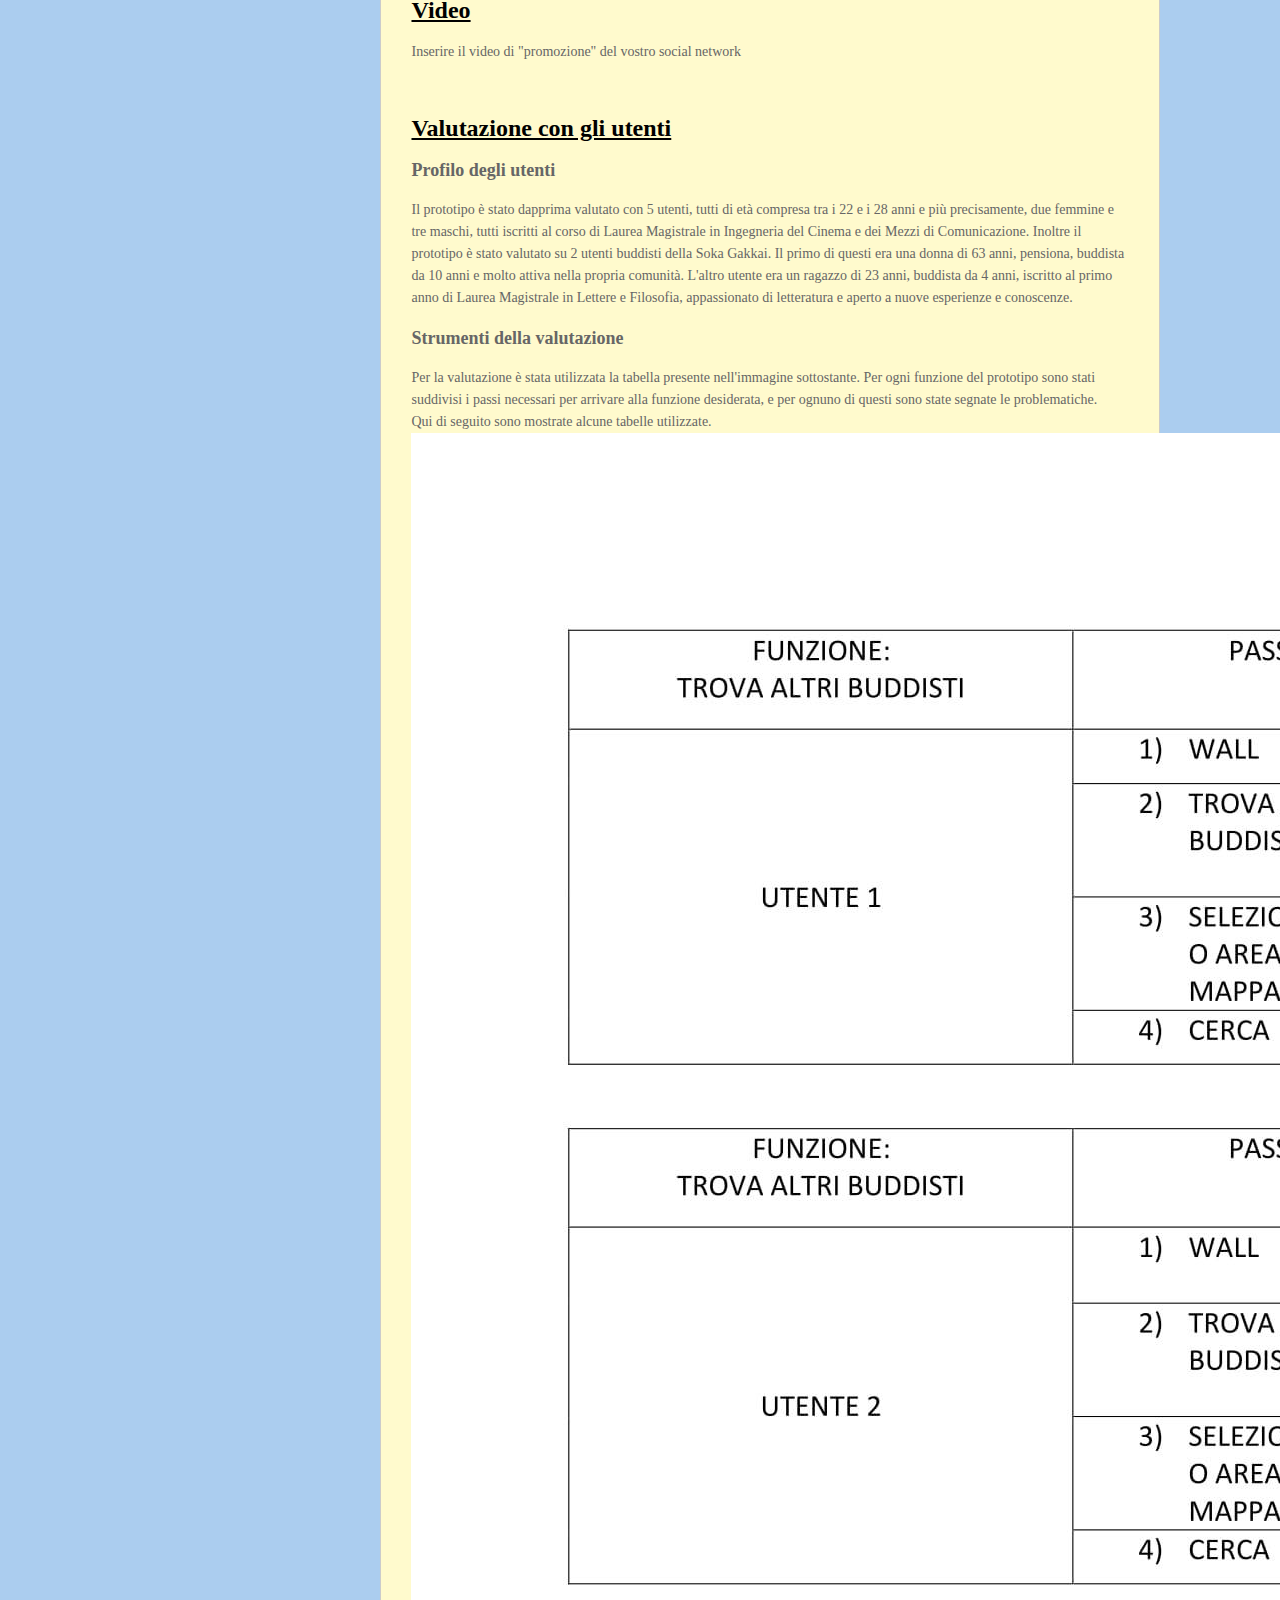
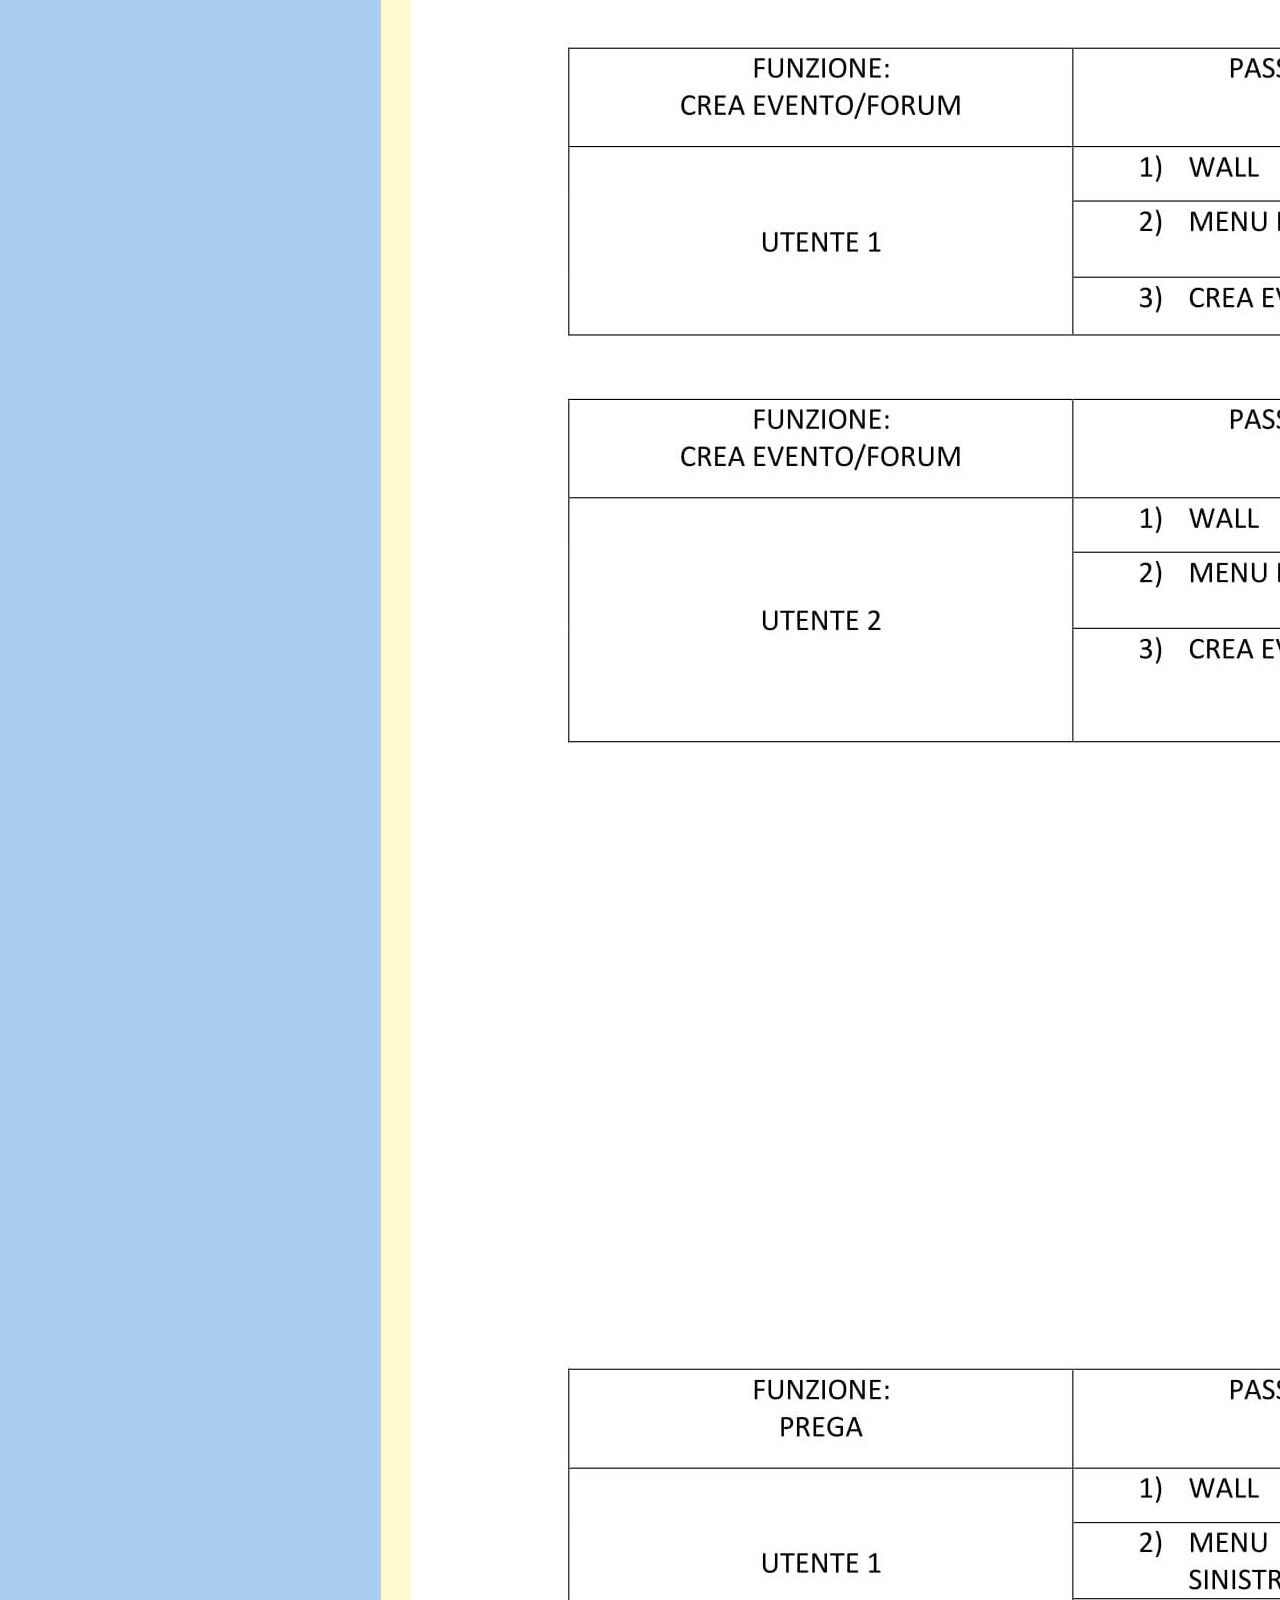
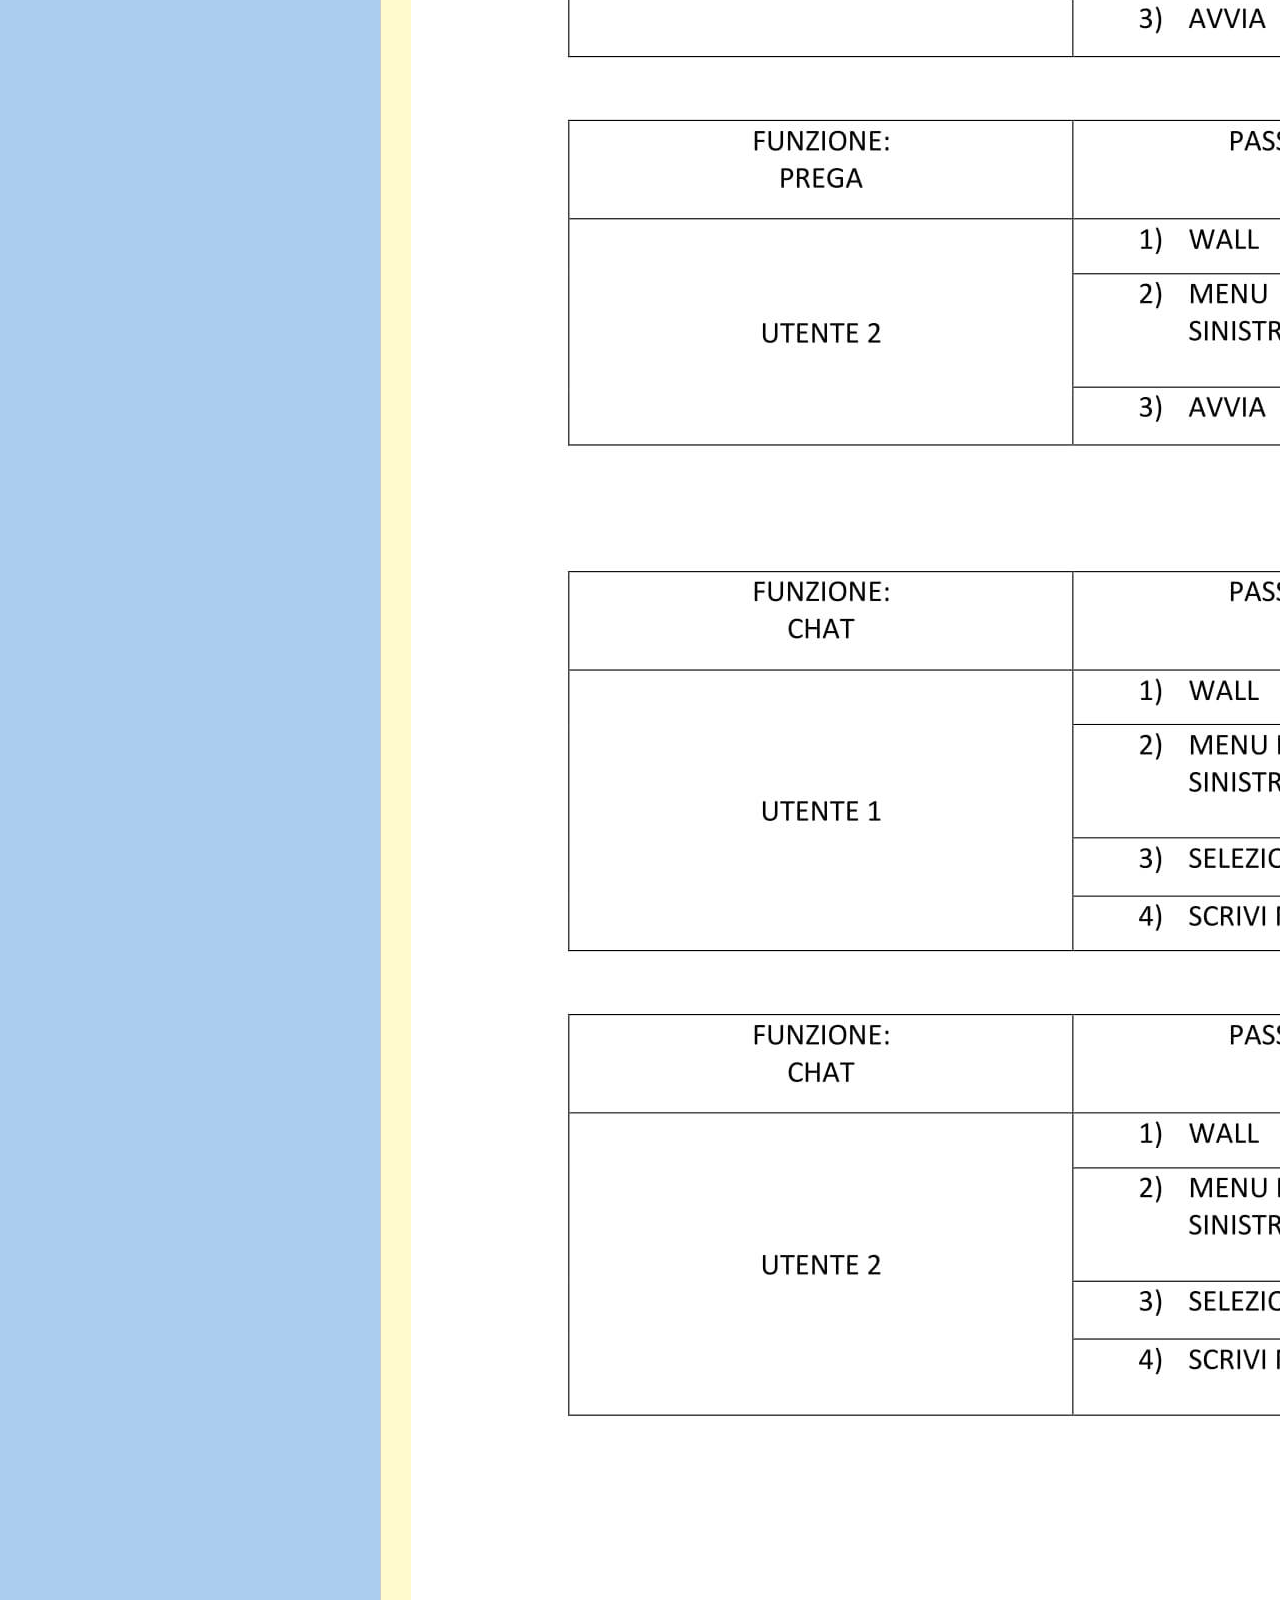
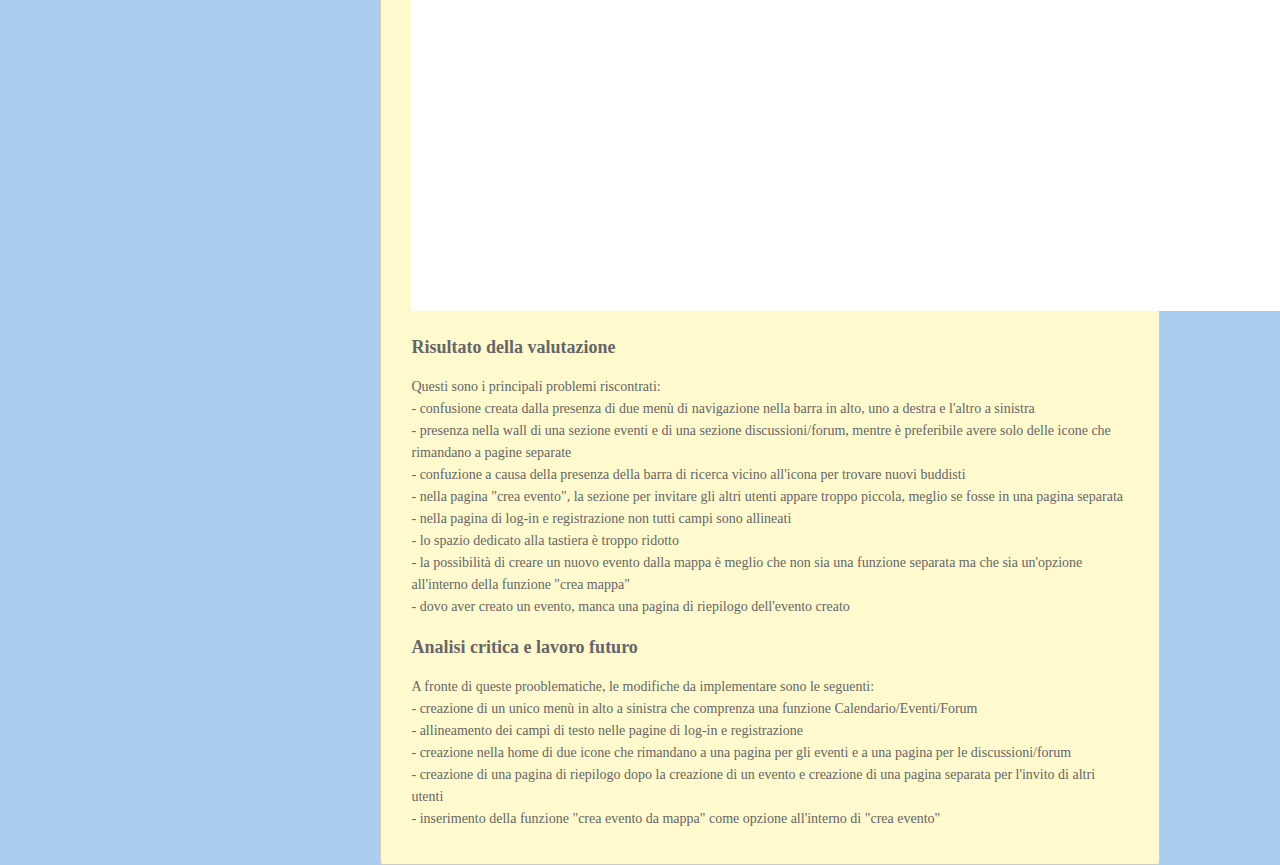
==== commit 1bd803b4: "Update index.html" ====
--- a/index.html
+++ b/index.html
@@ -173,7 +173,7 @@
             i risultati solo buddisti che hanno espresso la volontà di fare da Tutor. La funzionalità di Tutor, del tutto
             innovativa, permetterà a chi vuole di aiutare, consigliare, guidare i nuovi fedeli.
             Praticare lontani da casa non sarà più un problema, Naisho disporrà infatti di una funzionalità “Prega” che
-            all’avvio riproduce il suono gel Gong e attiva un cronometro mentre alla disattivazione riproduce il suono del
+            all’avvio riproduce il suono del Gong e attiva un cronometro mentre alla disattivazione riproduce il suono del
             Gong salvando, se lo si desidera, la durata della preghiera nel proprio calendario personale.
 </p>
 
@@ -279,7 +279,7 @@
                 <td style="text-align: center">SI</td>
               </tr>
               <tr>
-                <td style="text-align: center">Inseriemnto nella wall della frase del giorno</td>
+                <td style="text-align: center">Inseriemento nella wall della frase del giorno</td>
                 <td style="text-align: center">Frase del Giorno</td>
                 <td style="text-align: center">SI</td>
               </tr>
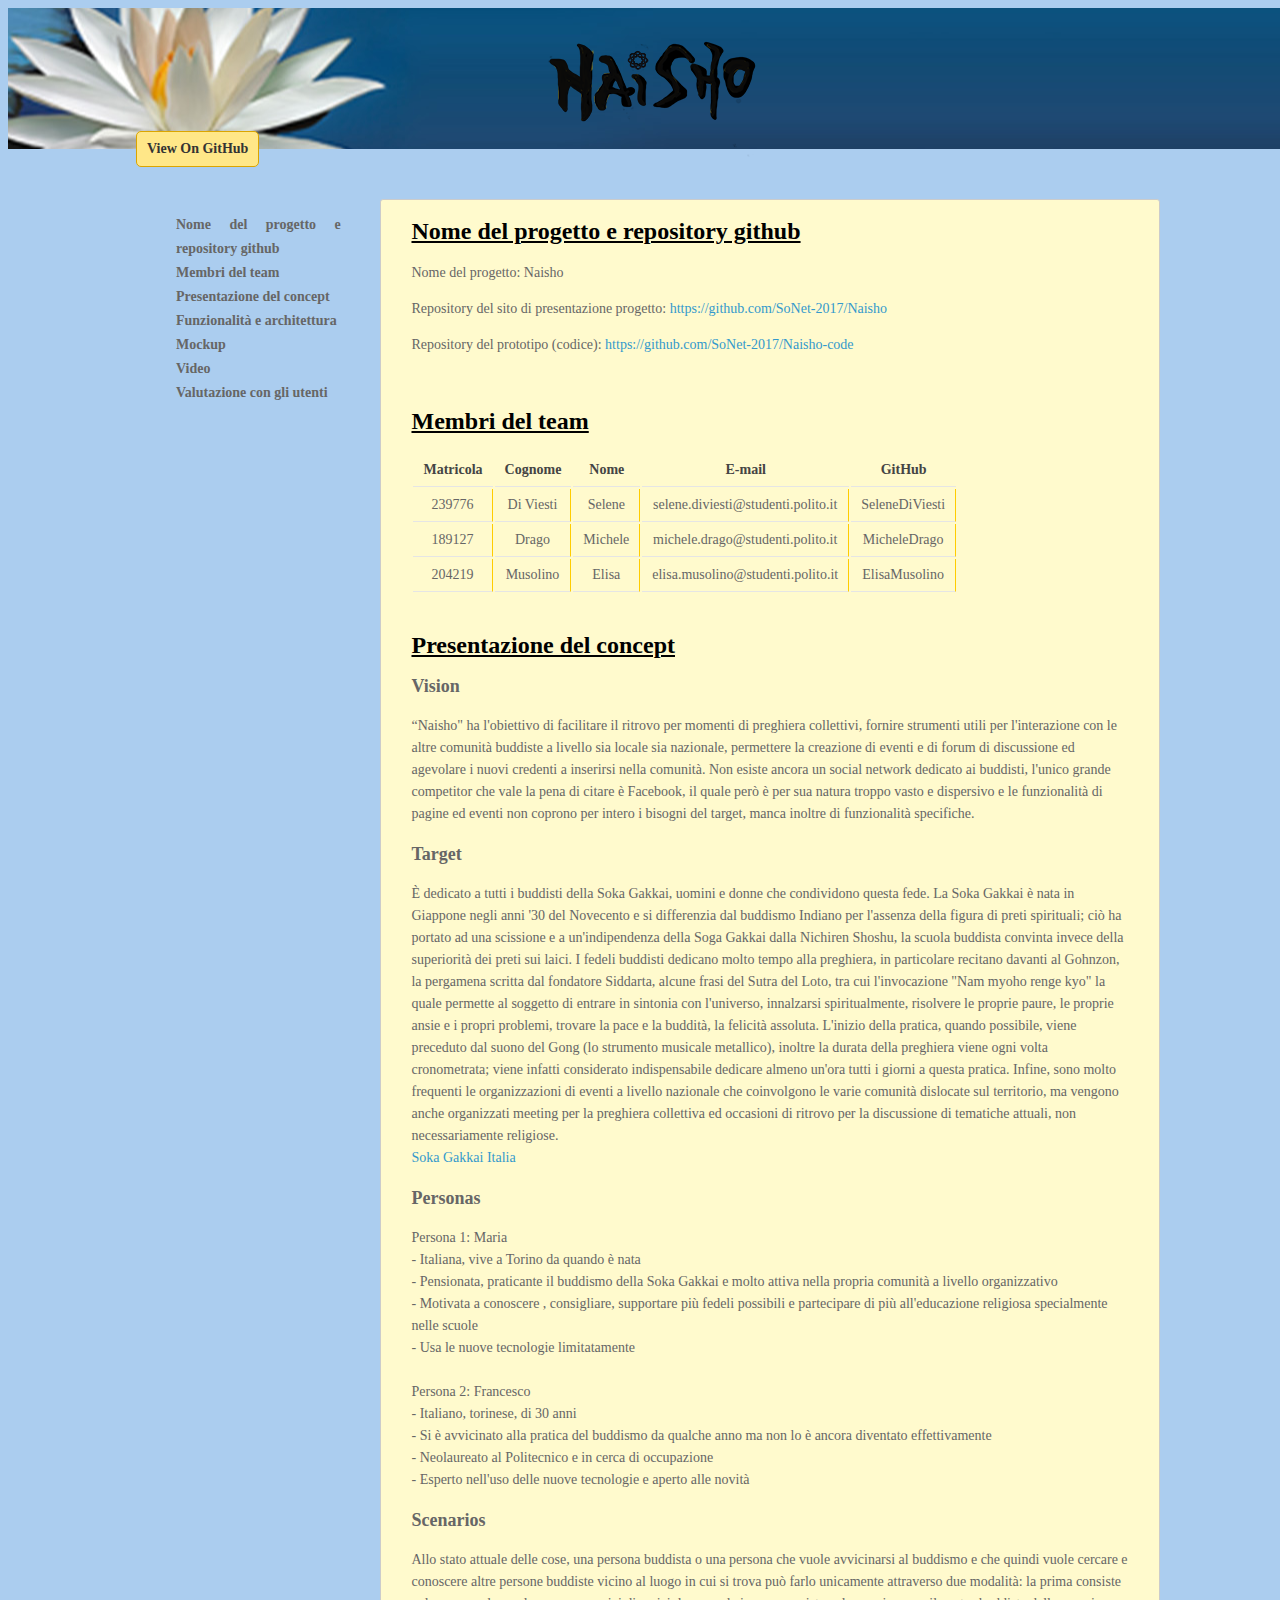
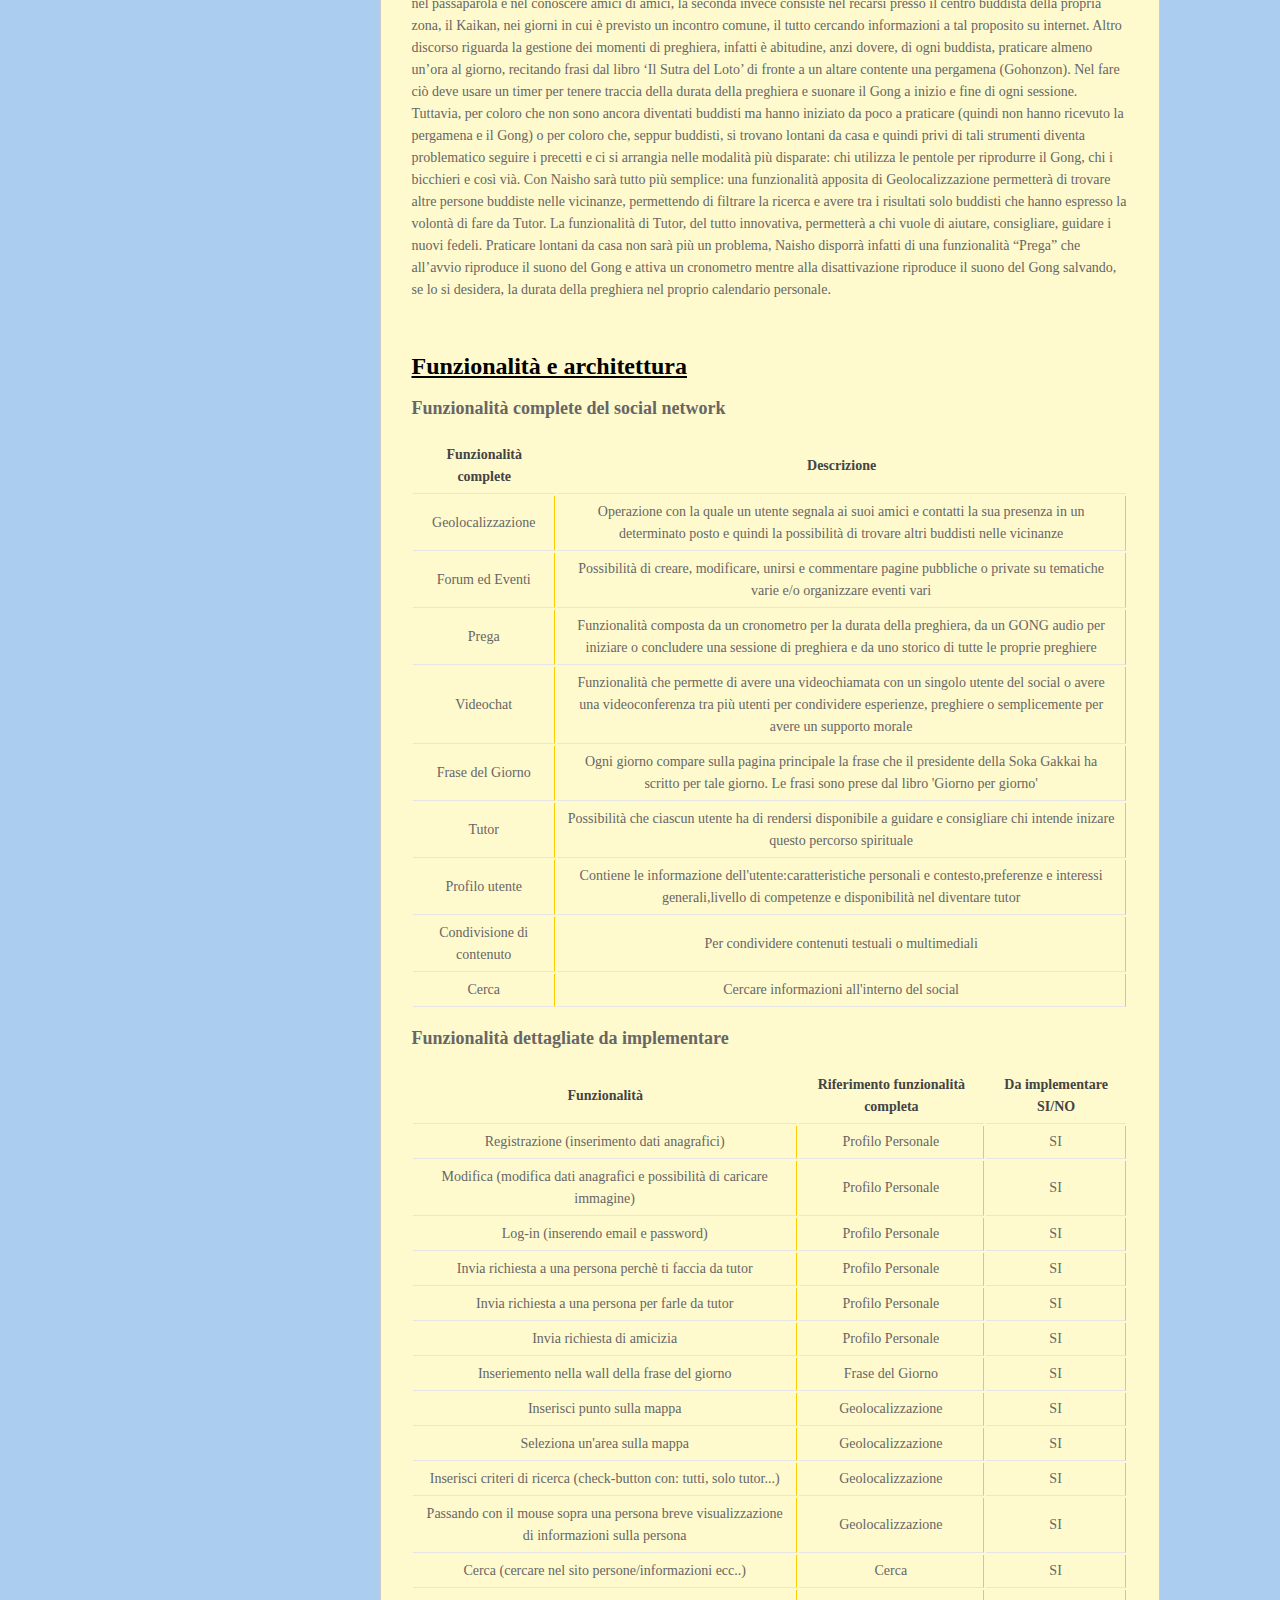
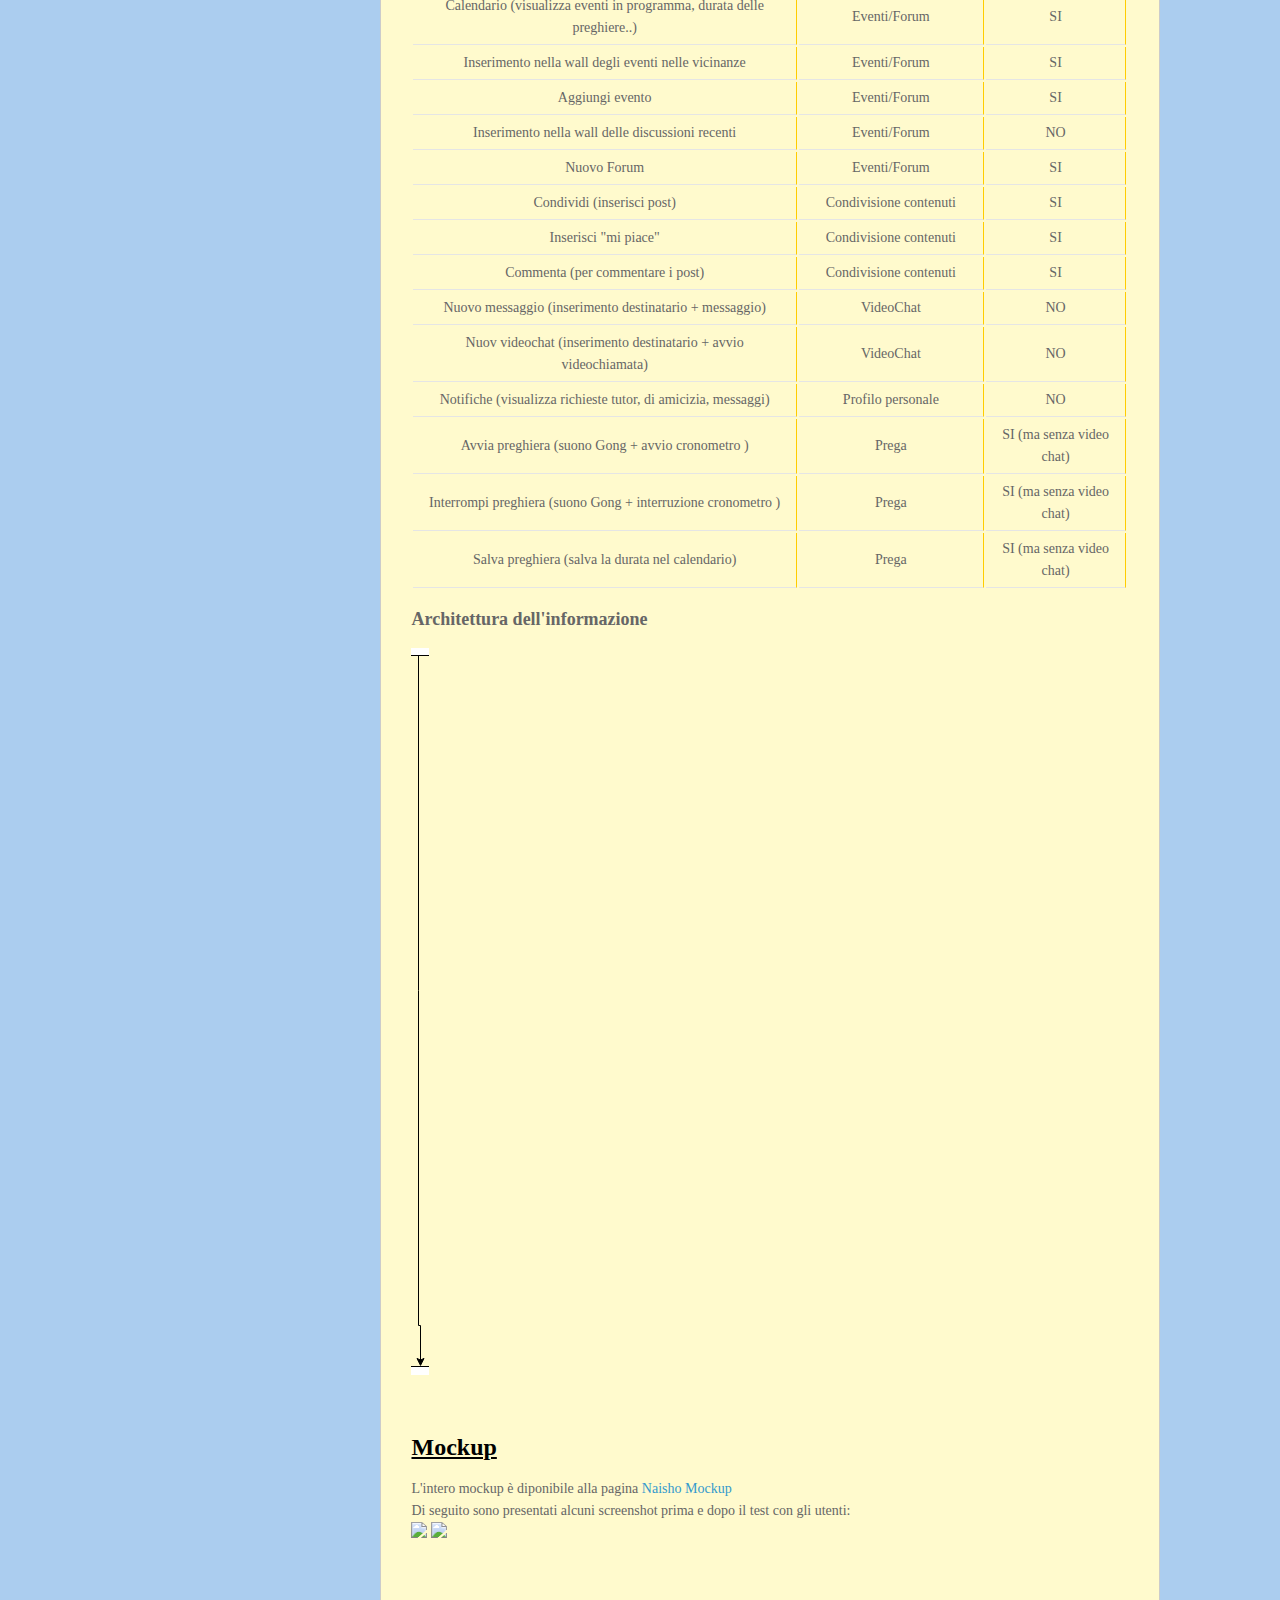
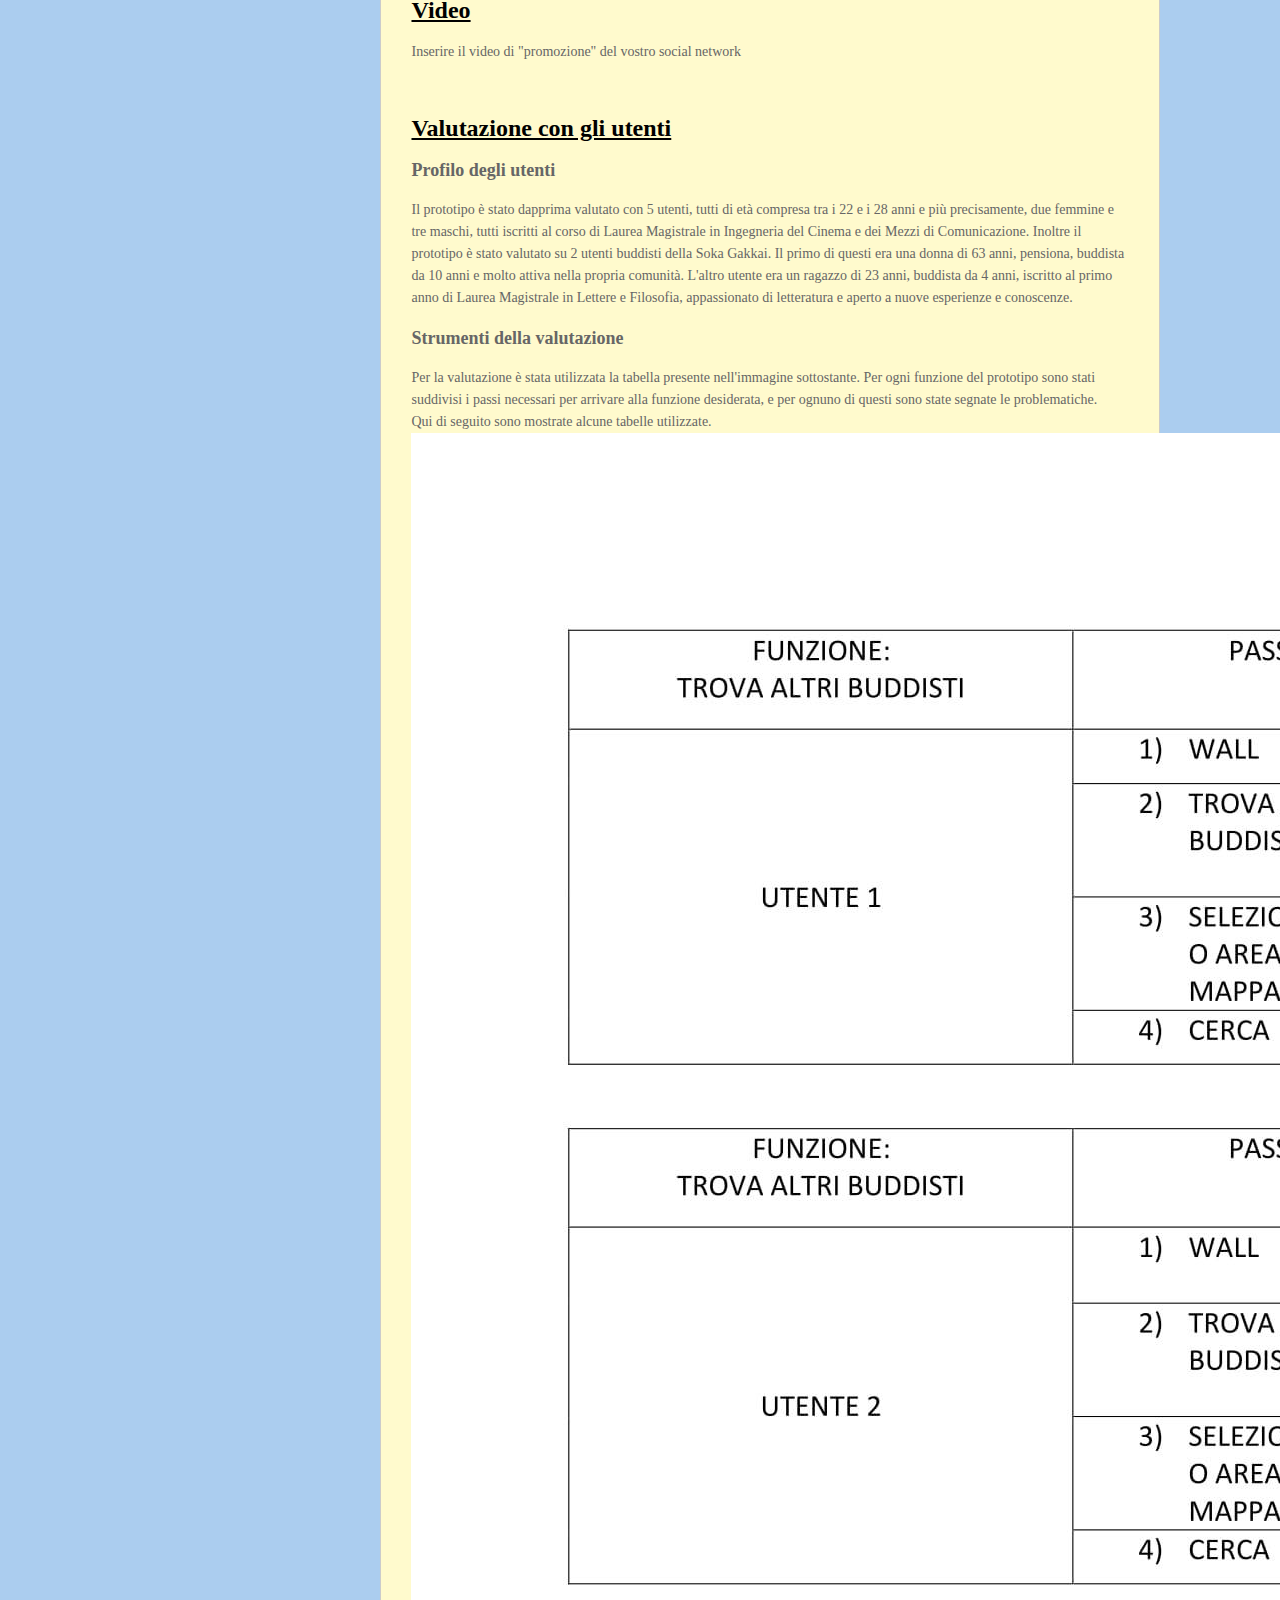
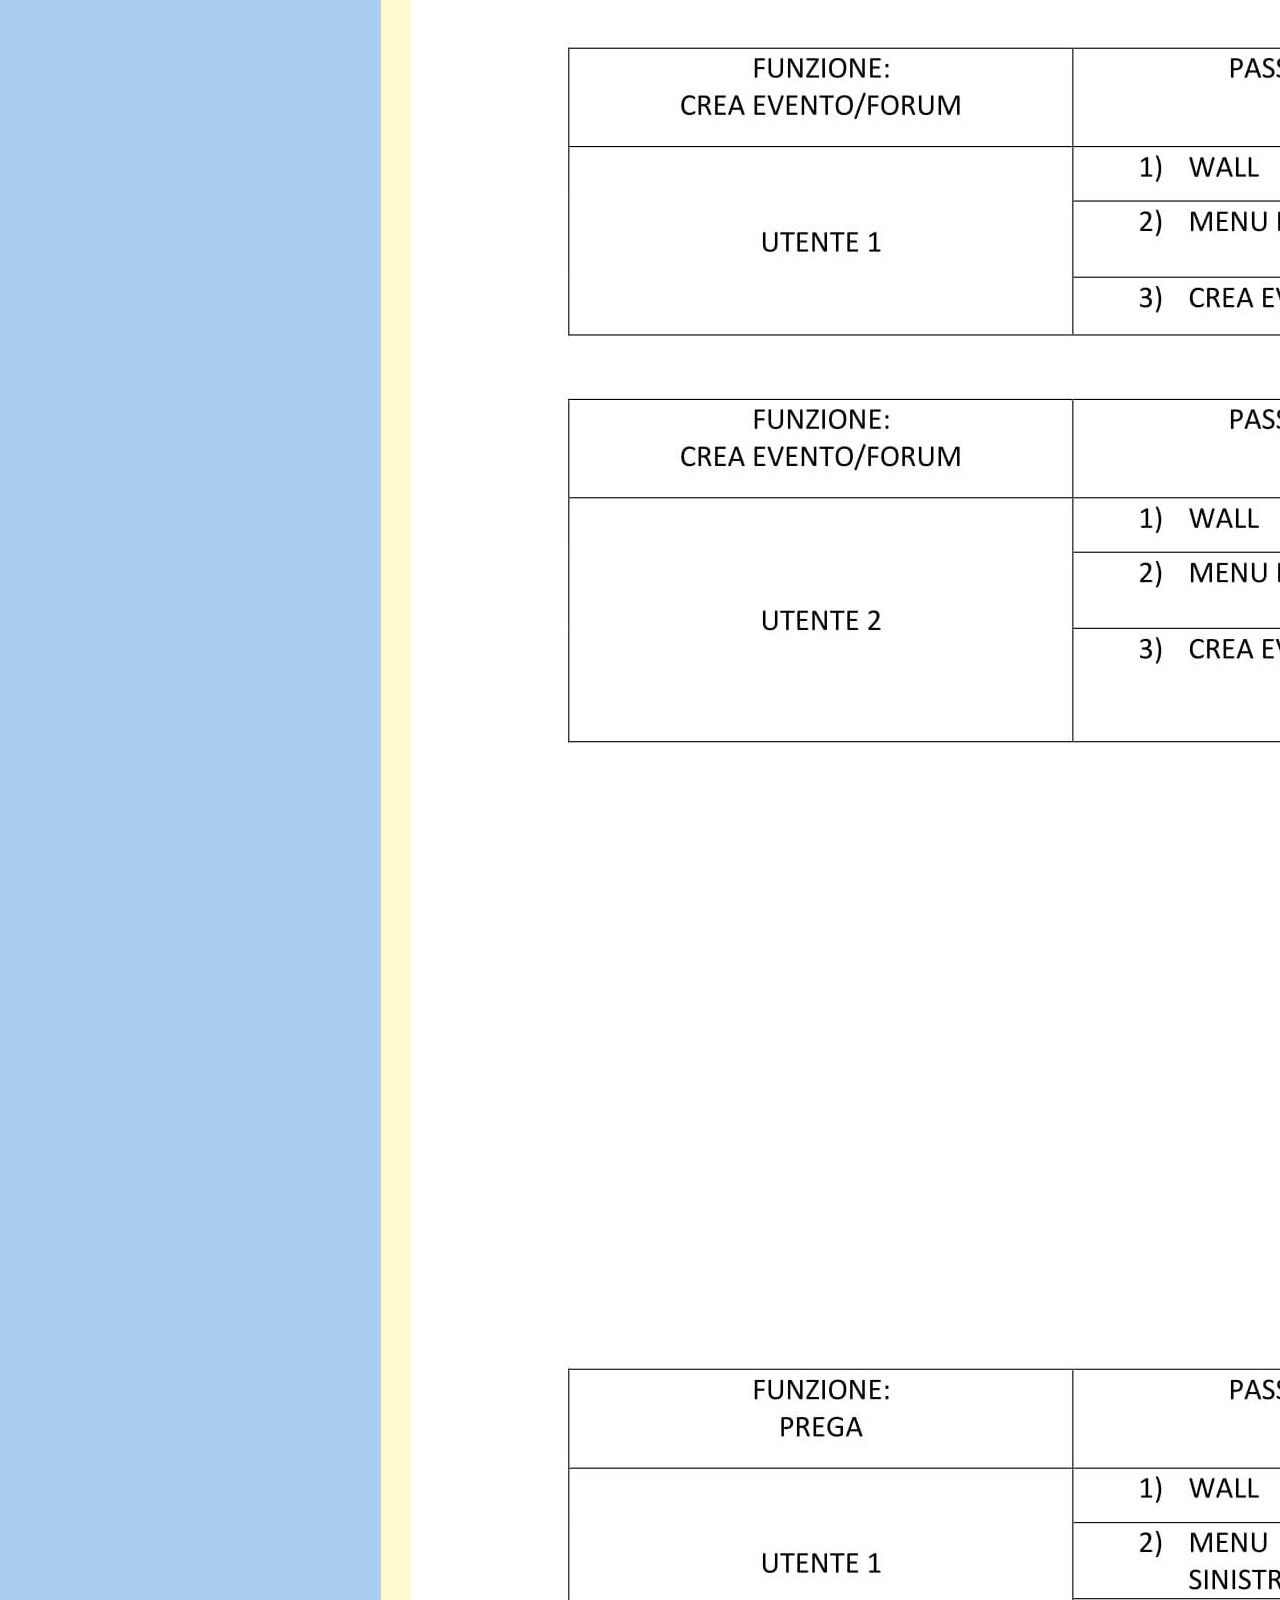
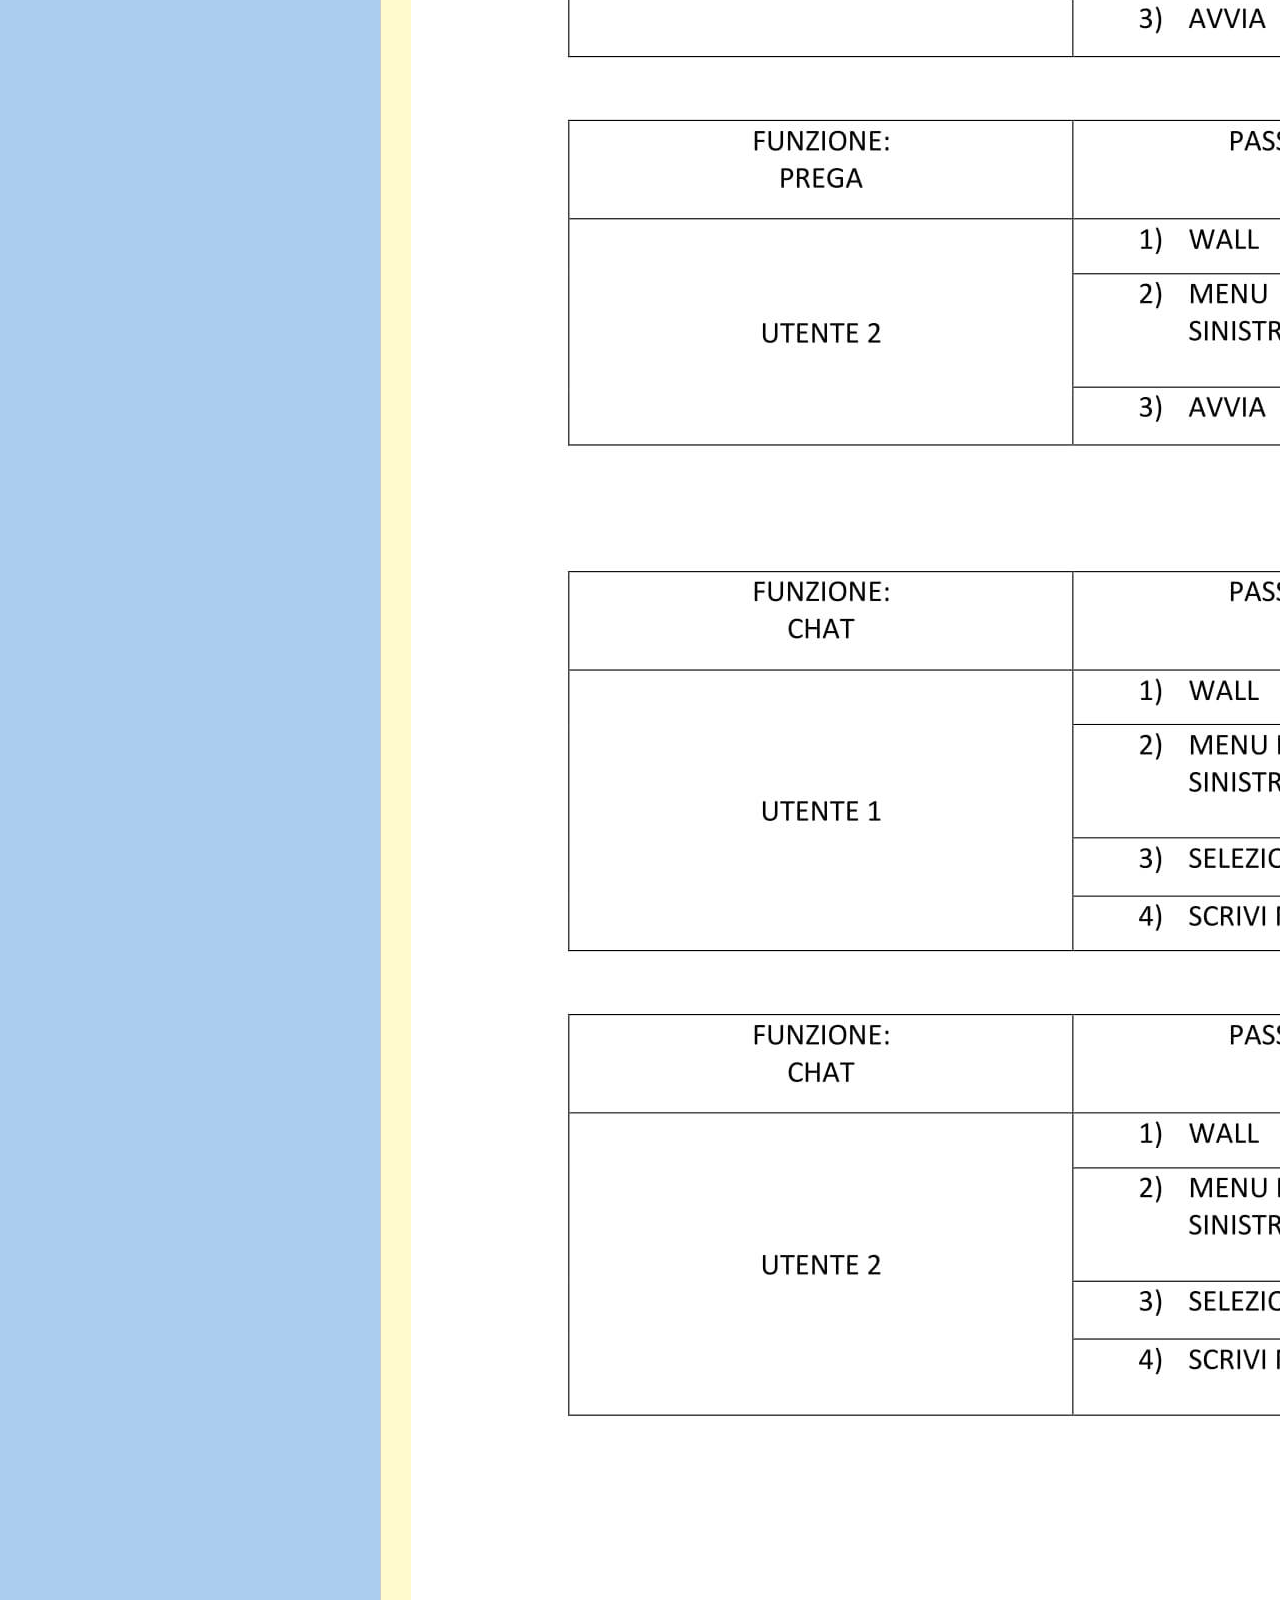
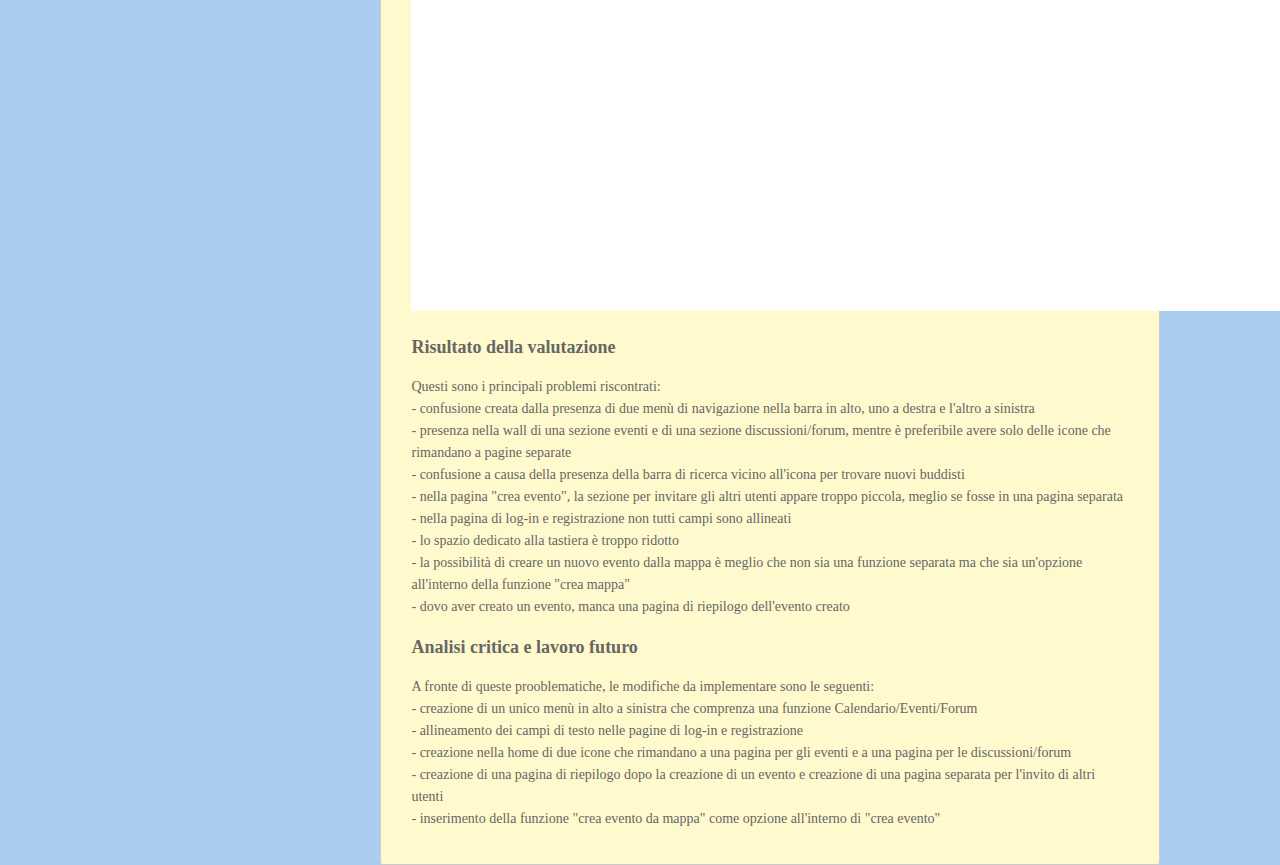
==== commit 39665d68: "Update index.html" ====
--- a/index.html
+++ b/index.html
@@ -436,7 +436,7 @@
             - confusione creata dalla presenza di due menù di navigazione nella barra in alto, uno a destra e l'altro a sinistra<br>
             - presenza nella wall di una sezione eventi e di una sezione discussioni/forum, mentre è preferibile avere solo delle
               icone che rimandano a pagine separate <br>
-            - confuzione a causa della presenza della barra di ricerca vicino all'icona per trovare nuovi buddisti<br>
+            - confusione a causa della presenza della barra di ricerca vicino all'icona per trovare nuovi buddisti<br>
             - nella pagina "crea evento", la sezione per invitare gli altri utenti appare troppo piccola, meglio se fosse in una pagina separata<br>
             - nella pagina di log-in e registrazione non tutti campi sono allineati <br>
             - lo spazio dedicato alla tastiera è troppo ridotto<br>
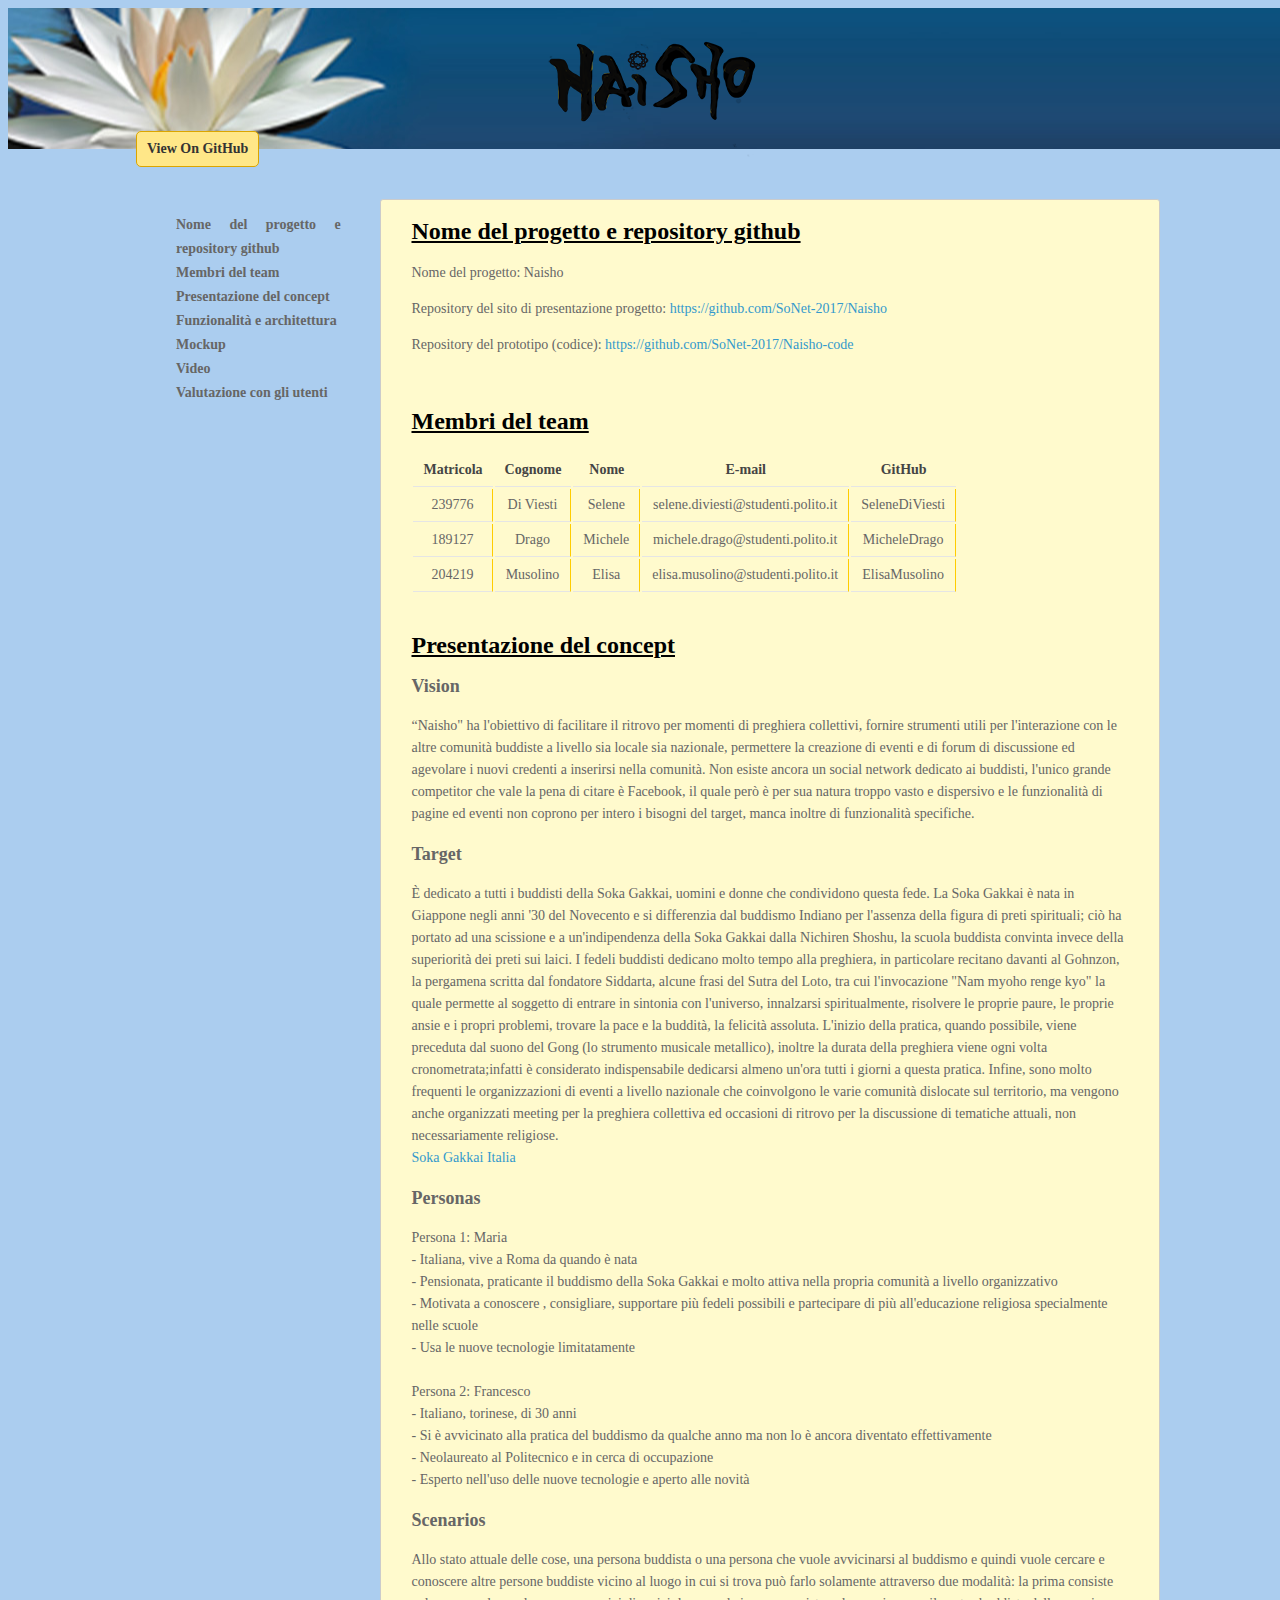
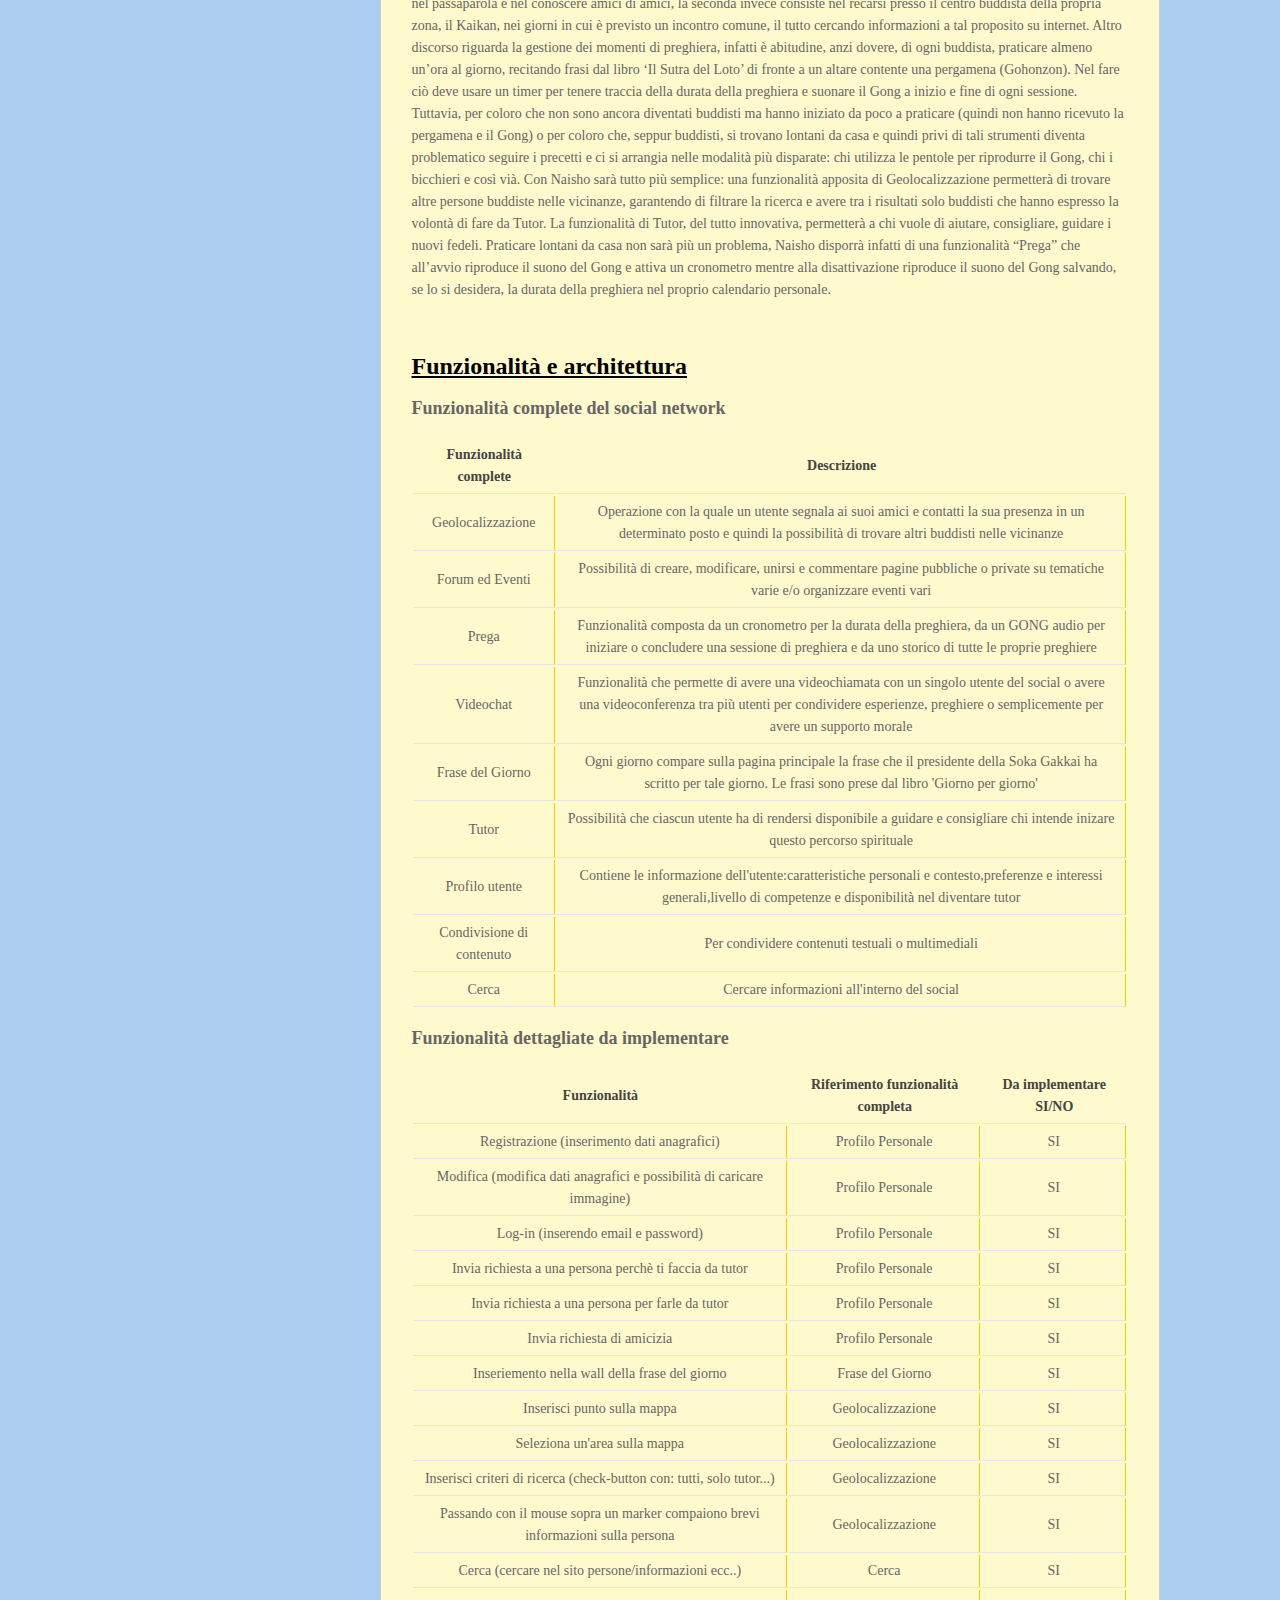
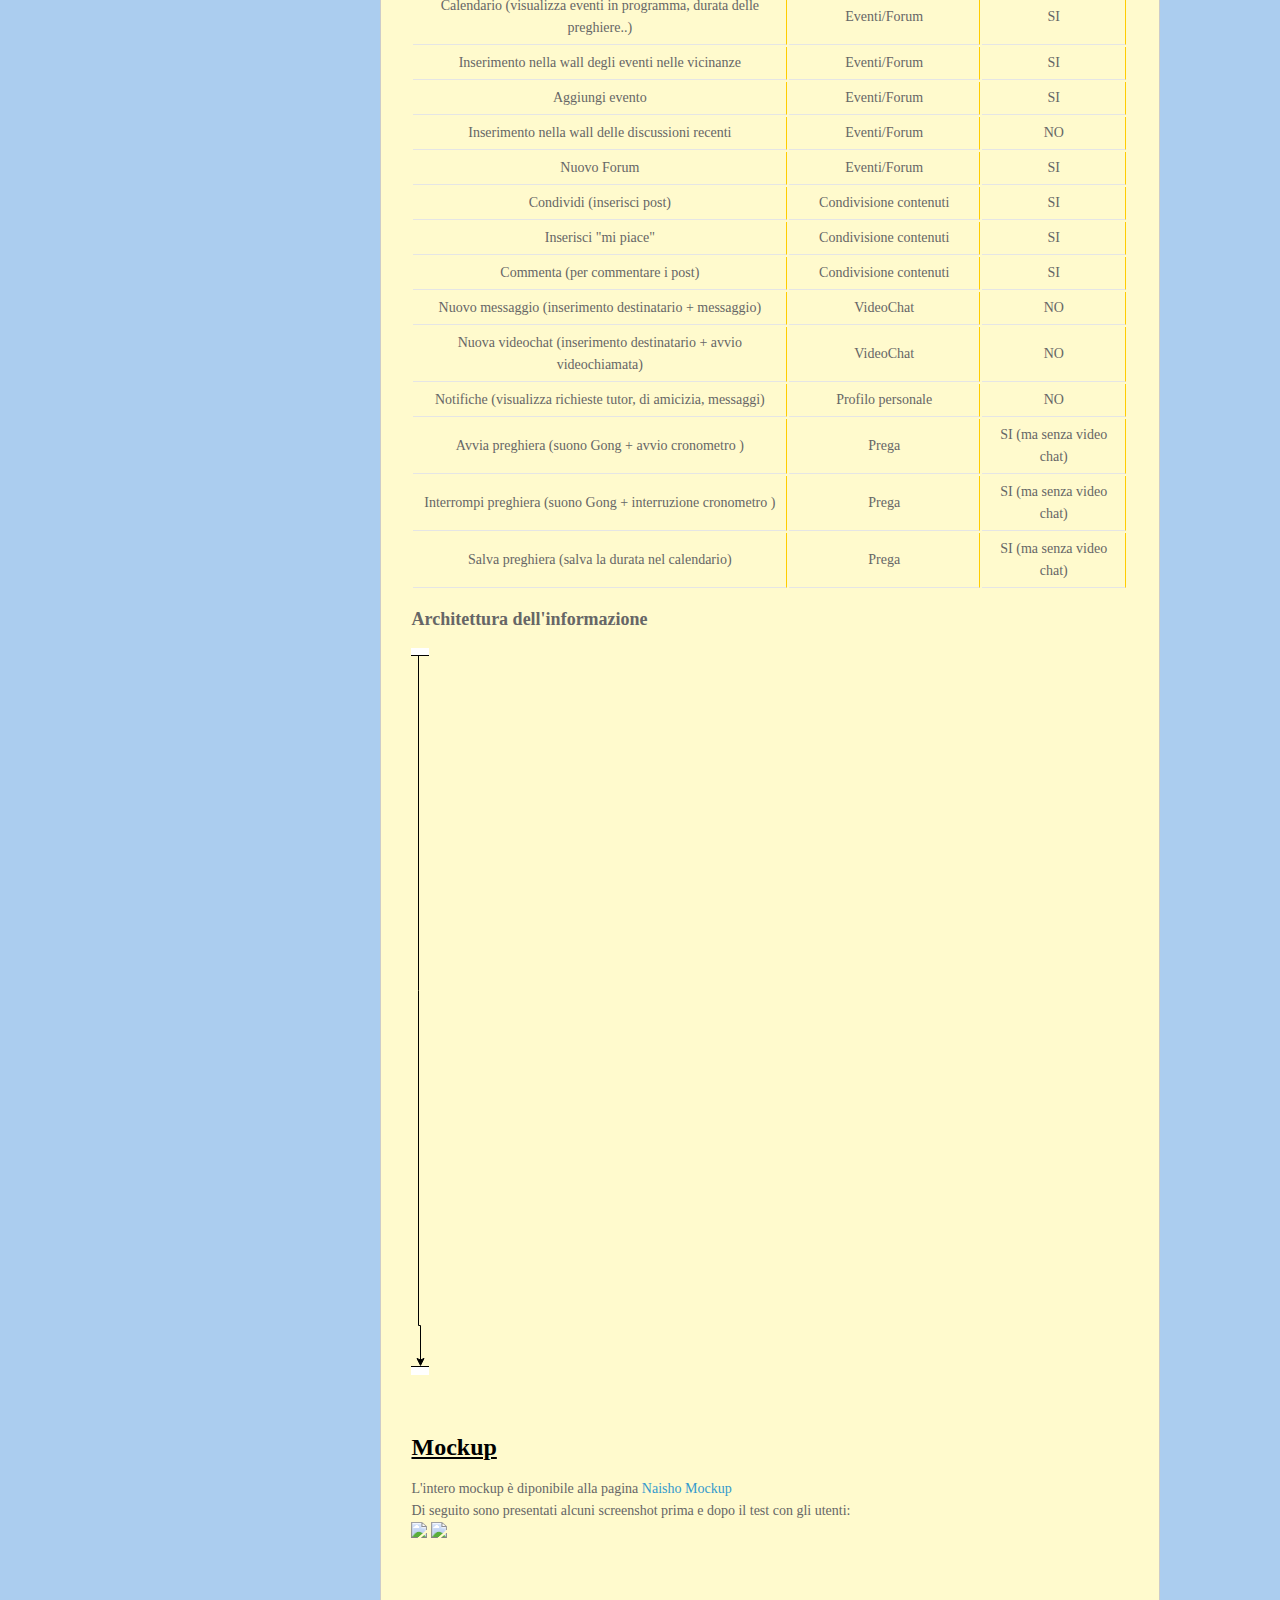
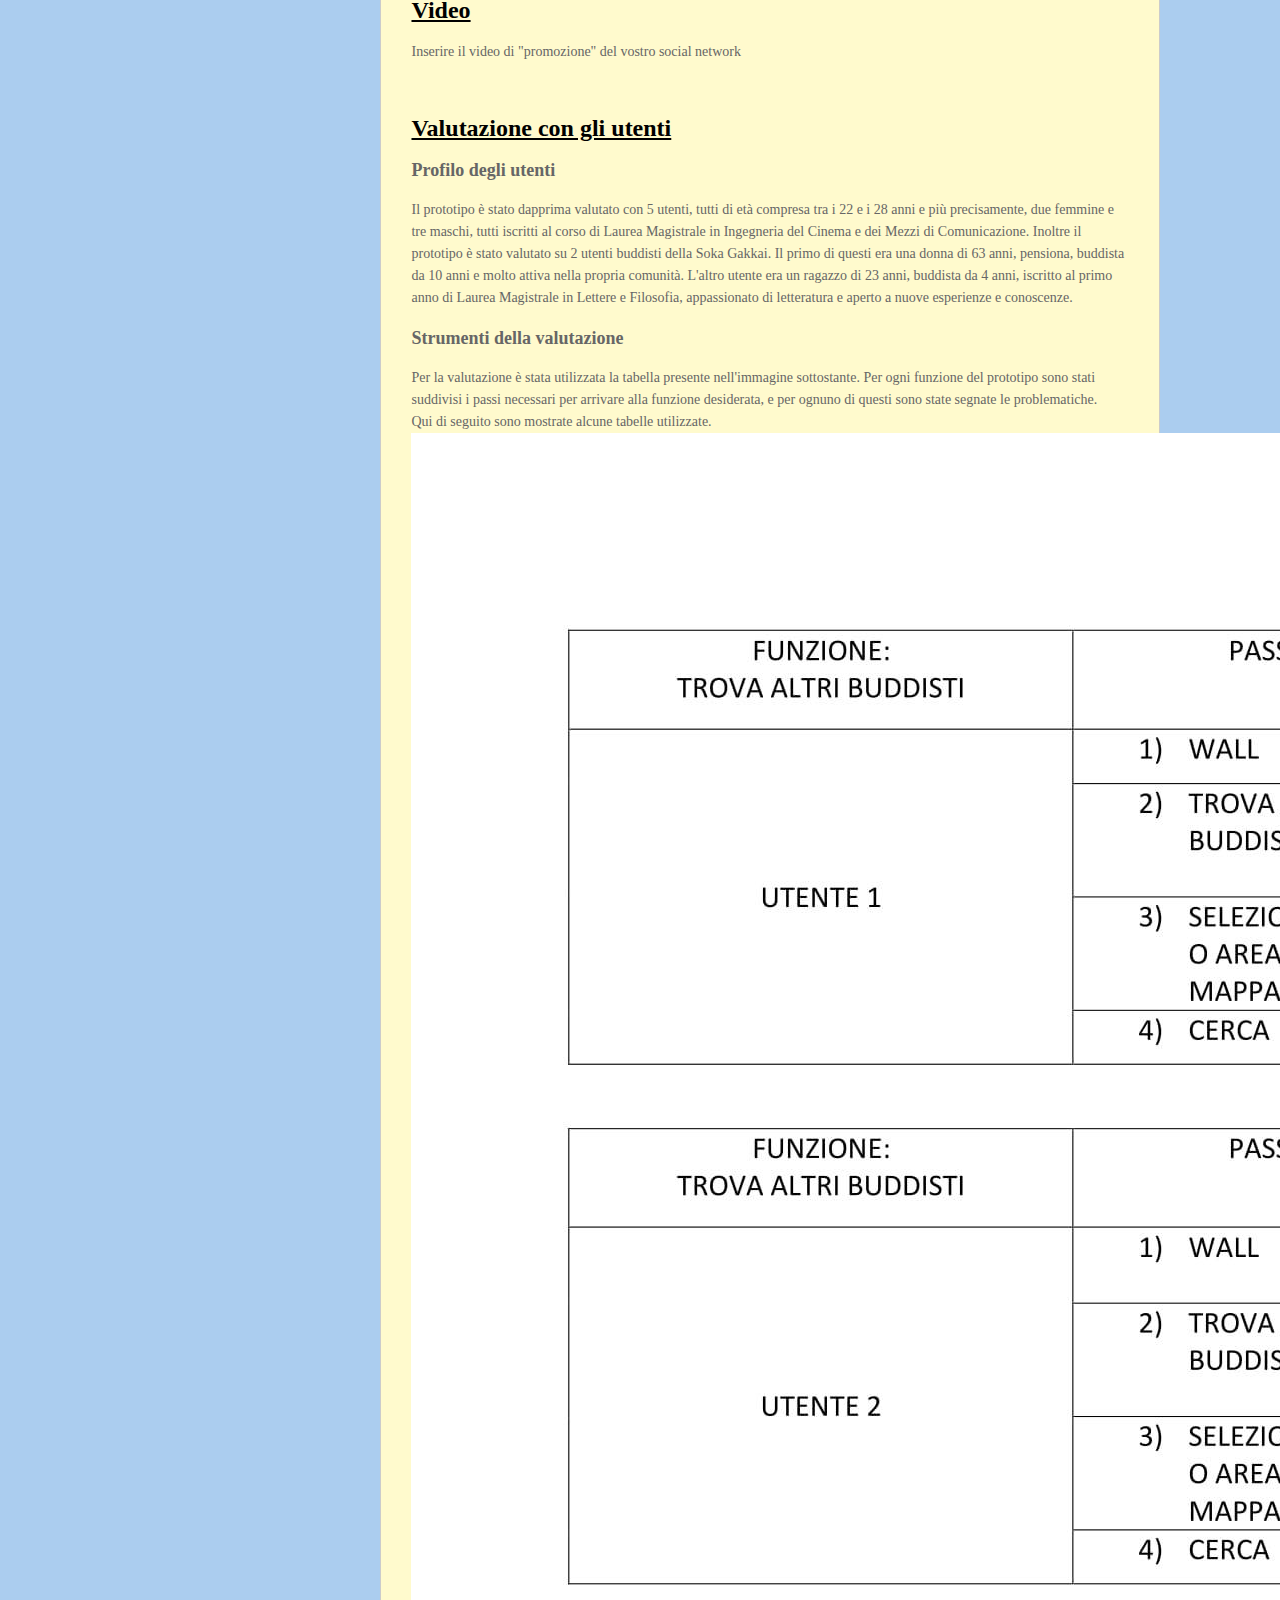
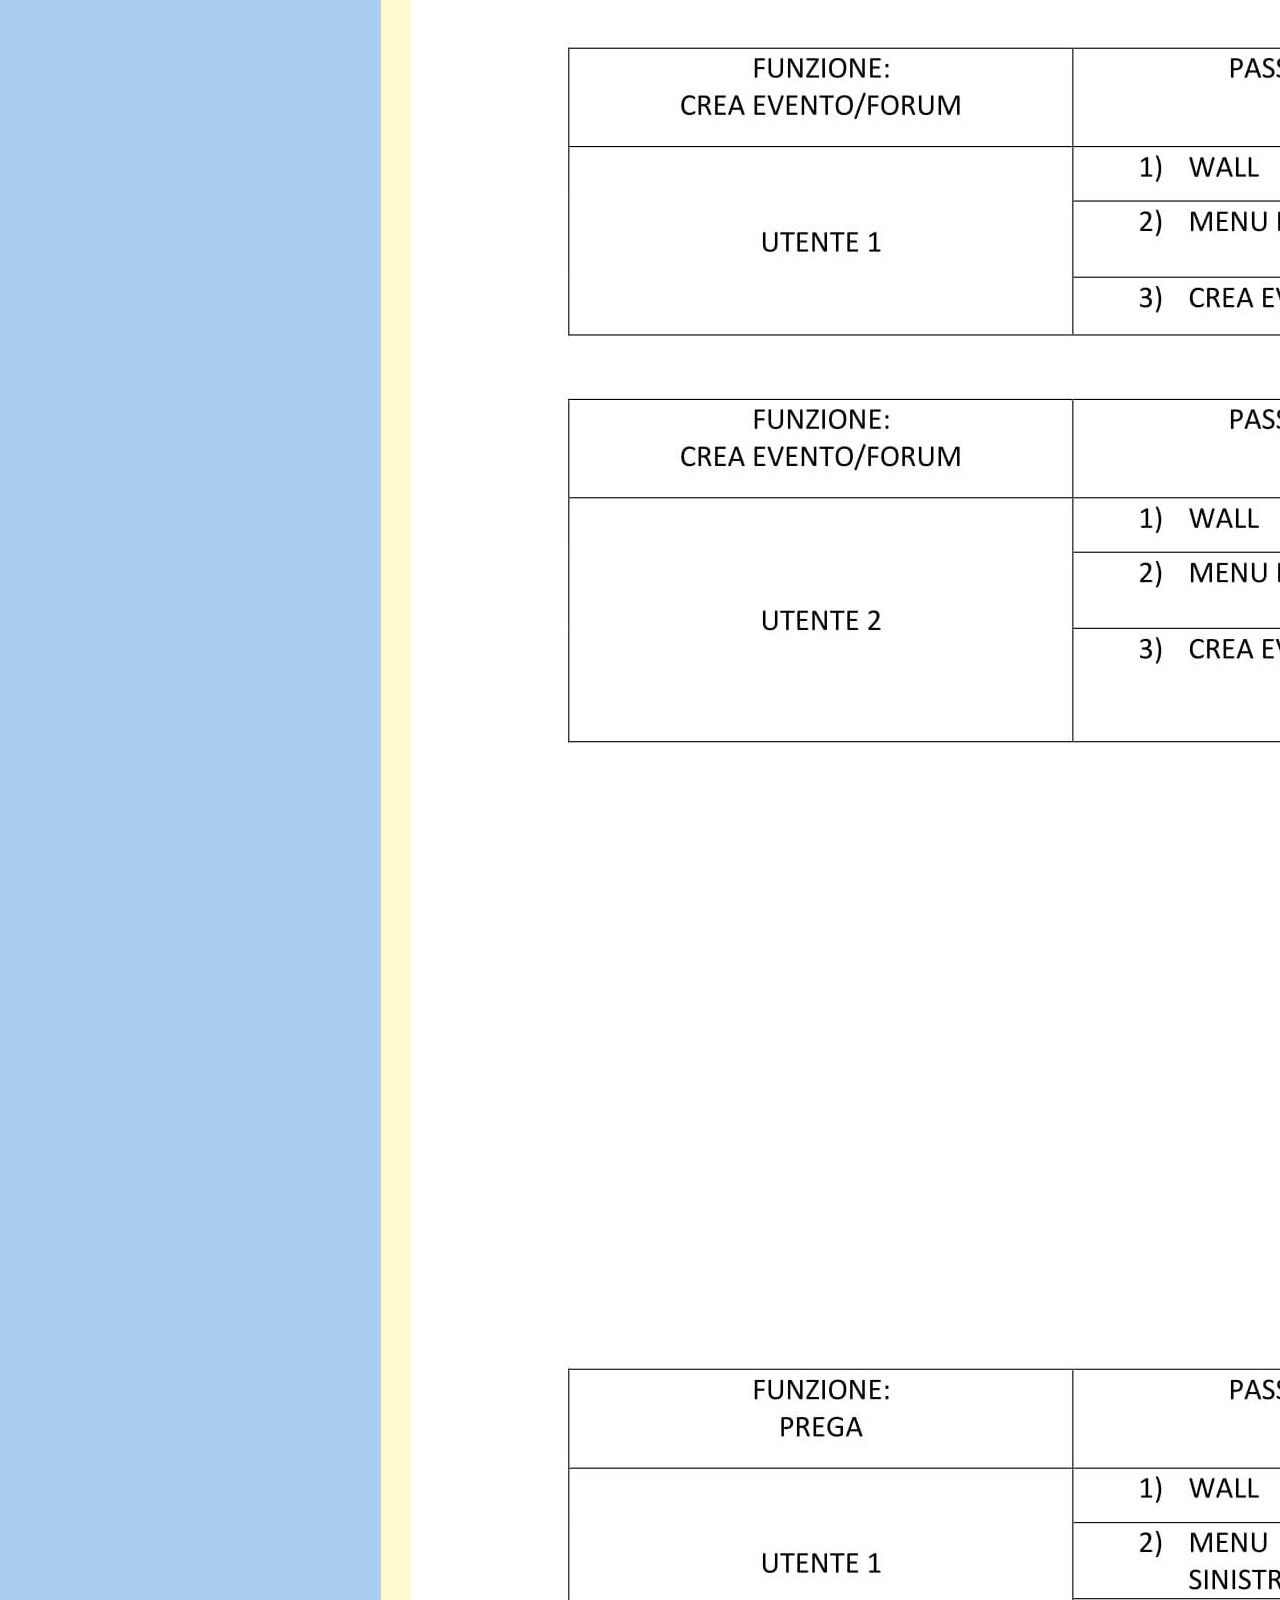
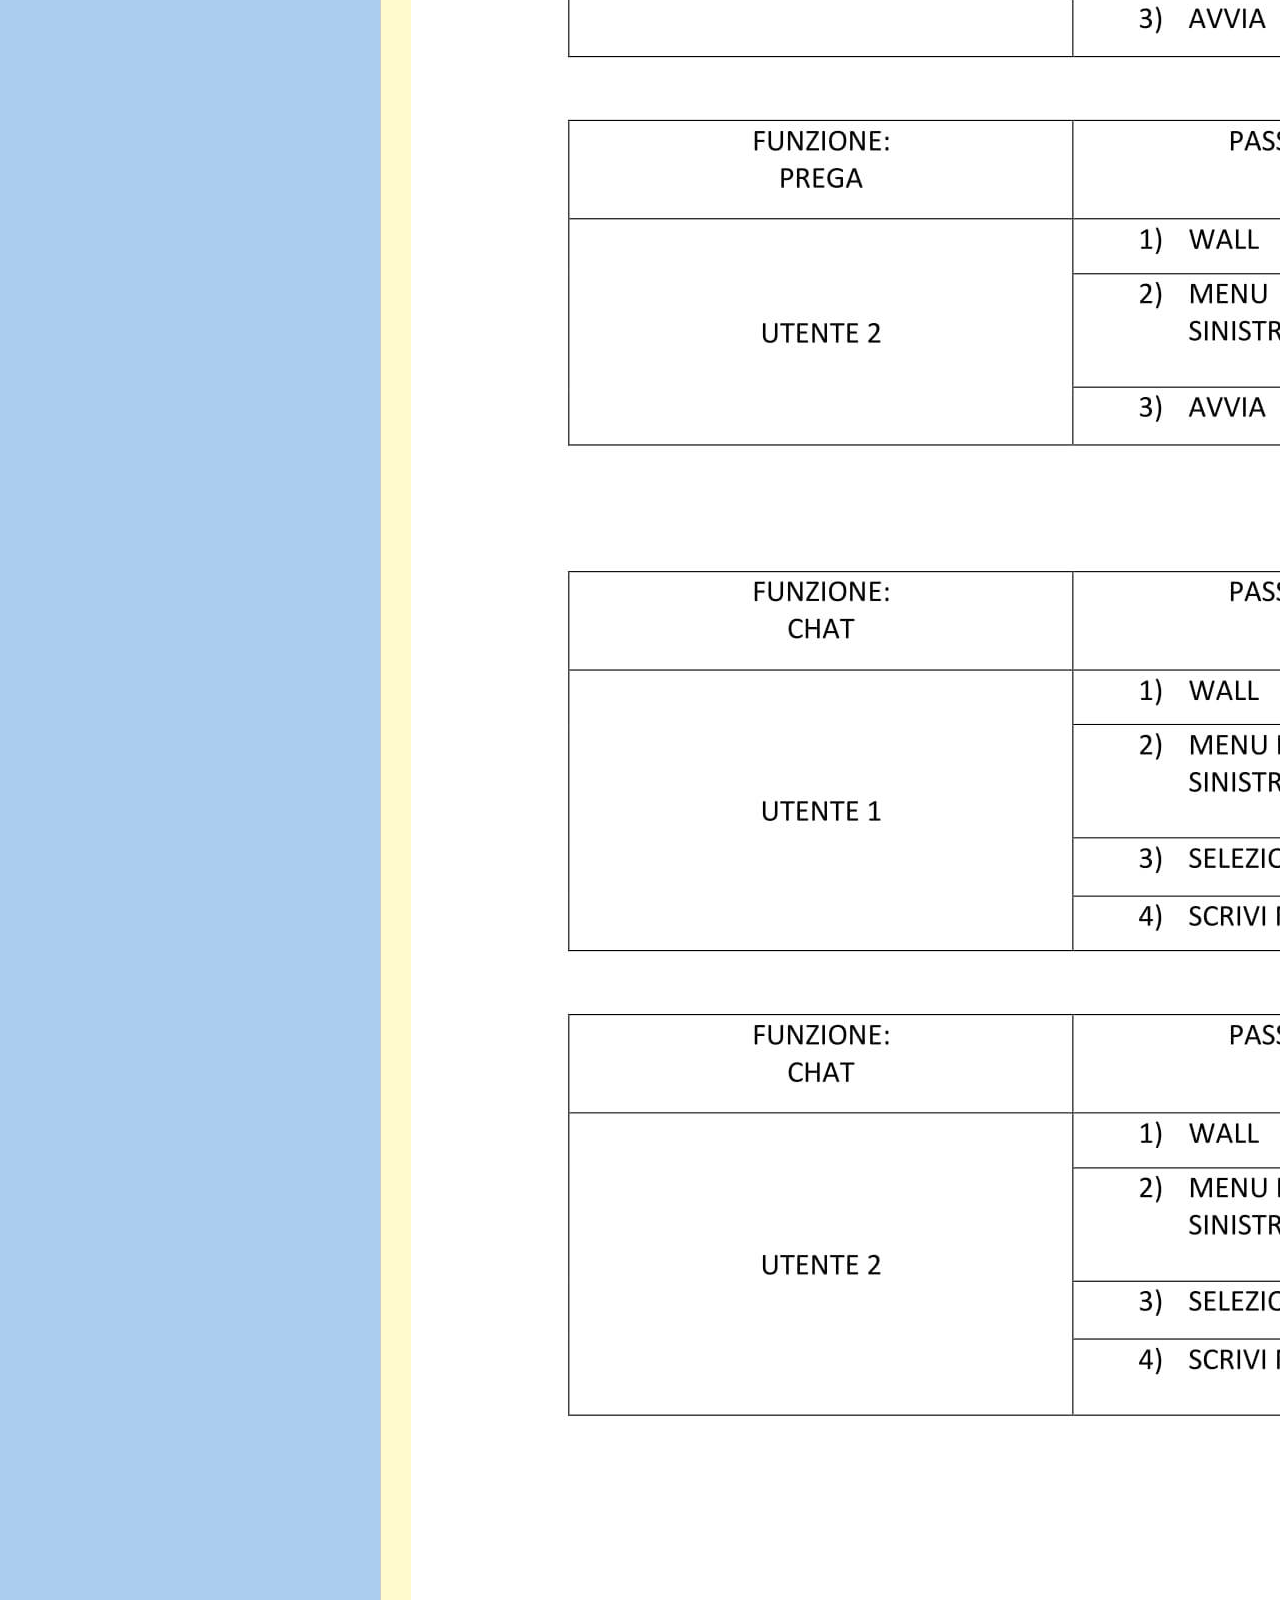
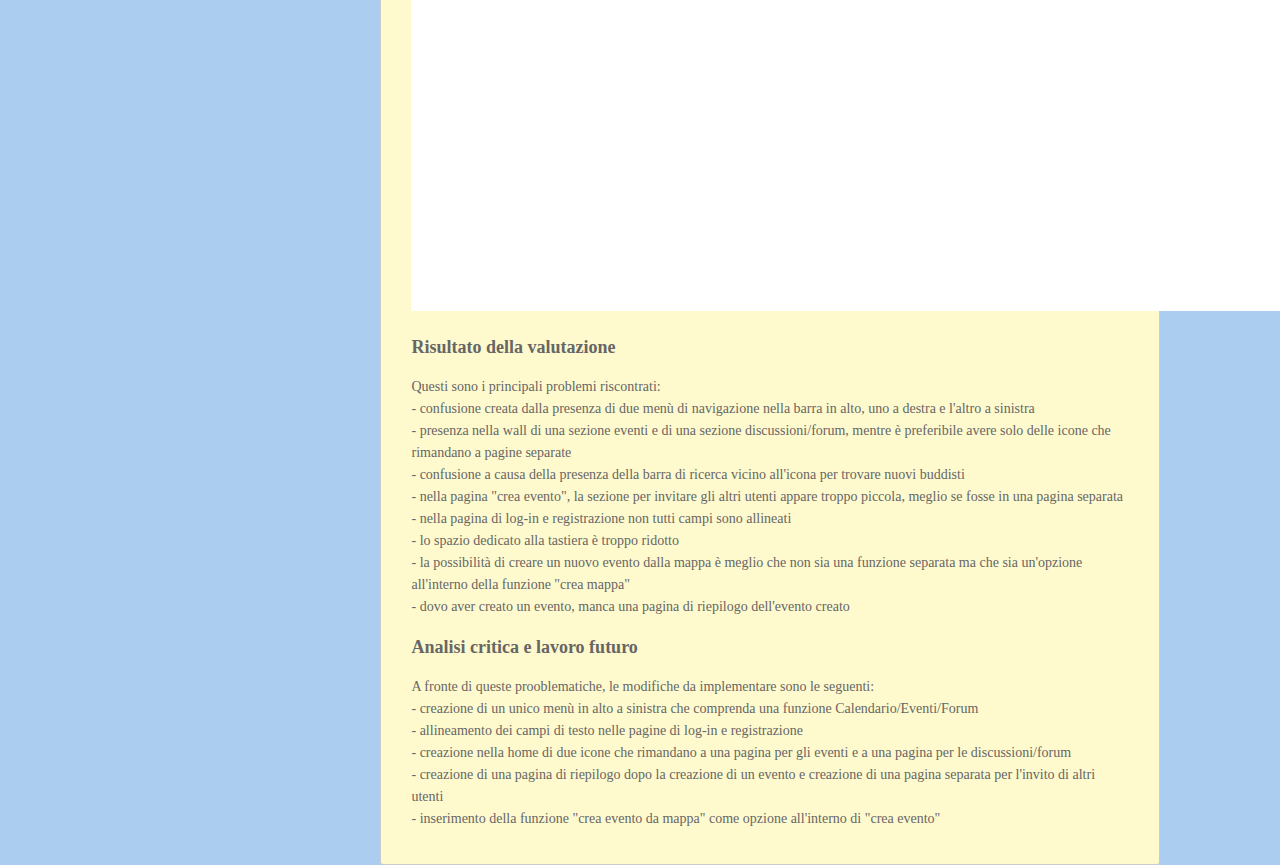
==== commit de706b52: "Update index.html" ====
--- a/index.html
+++ b/index.html
@@ -123,13 +123,13 @@
             È dedicato a tutti i buddisti della Soka Gakkai, uomini e donne che condividono questa fede.
             La Soka Gakkai è nata in Giappone negli anni '30 del Novecento e si differenzia dal buddismo Indiano
             per l'assenza della figura di preti spirituali; ciò ha portato ad una scissione e a un'indipendenza
-            della Soga Gakkai dalla Nichiren Shoshu, la scuola buddista convinta invece della superiorità dei preti sui laici.
+            della Soka Gakkai dalla Nichiren Shoshu, la scuola buddista convinta invece della superiorità dei preti sui laici.
             I fedeli buddisti dedicano molto tempo alla preghiera, in particolare recitano davanti al Gohnzon, la pergamena
             scritta dal fondatore Siddarta, alcune frasi del Sutra del Loto, tra cui l'invocazione "Nam myoho renge kyo" la
             quale permette al soggetto di entrare in sintonia con l'universo, innalzarsi spiritualmente, risolvere le proprie 
             paure, le proprie ansie e i propri problemi, trovare la pace e la buddità, la felicità assoluta.
-            L'inizio della pratica, quando possibile, viene preceduto dal suono del Gong (lo strumento musicale metallico),
-            inoltre la durata della preghiera viene ogni volta cronometrata; viene infatti considerato indispensabile dedicare 
+            L'inizio della pratica, quando possibile, viene preceduta dal suono del Gong (lo strumento musicale metallico),
+            inoltre la durata della preghiera viene ogni volta cronometrata;infatti è considerato indispensabile dedicarsi 
             almeno un'ora tutti i giorni a questa pratica.
             Infine, sono molto frequenti le organizzazioni di eventi a livello nazionale che coinvolgono le varie comunità
             dislocate sul territorio, ma vengono anche organizzati meeting per la preghiera collettiva ed occasioni di ritrovo
@@ -142,7 +142,7 @@
           <h3 id="personas">Personas</h3>
 
           <p>Persona 1: Maria <br>
-          - Italiana, vive a Torino da quando è nata <br>
+          - Italiana, vive a Roma da quando è nata <br>
           - Pensionata, praticante il buddismo della Soka Gakkai e molto attiva nella propria comunità a livello organizzativo <br>
           - Motivata a conoscere , consigliare, supportare più fedeli possibili e partecipare di più all'educazione religiosa specialmente nelle scuole <br>
           - Usa le nuove tecnologie limitatamente <br>
@@ -157,8 +157,8 @@
           <h3 id="scenarios">Scenarios</h3>
 
           <p>Allo stato attuale delle cose, una persona buddista o una persona che vuole avvicinarsi al buddismo e 
-            che quindi vuole cercare e conoscere altre persone buddiste vicino al luogo in cui si trova può farlo 
-            unicamente attraverso due modalità: la prima consiste nel passaparola e nel conoscere amici di amici,
+            quindi vuole cercare e conoscere altre persone buddiste vicino al luogo in cui si trova può farlo 
+            solamente attraverso due modalità: la prima consiste nel passaparola e nel conoscere amici di amici,
             la seconda invece consiste nel recarsi presso il centro buddista della propria zona, il Kaikan,
             nei giorni in cui è previsto un incontro comune, il tutto cercando informazioni a tal proposito su internet.
             Altro discorso riguarda la gestione dei momenti di preghiera, infatti è abitudine, anzi dovere, di ogni buddista,
@@ -168,9 +168,11 @@
             ma hanno iniziato da poco a praticare (quindi non hanno ricevuto la pergamena e il Gong) o per coloro che,
             seppur buddisti, si trovano lontani da casa e quindi privi di tali strumenti diventa problematico seguire i
             precetti e ci si arrangia nelle modalità più disparate: chi utilizza le pentole per riprodurre il Gong, chi
-            i bicchieri e così vià. Con Naisho sarà tutto più semplice: una funzionalità apposita di Geolocalizzazione
-            permetterà di trovare altre persone buddiste nelle vicinanze, permettendo di filtrare la ricerca e avere tra
-            i risultati solo buddisti che hanno espresso la volontà di fare da Tutor. La funzionalità di Tutor, del tutto
+            i bicchieri e così vià. 
+            Con Naisho sarà tutto più semplice: una funzionalità apposita di Geolocalizzazione
+            permetterà di trovare altre persone buddiste nelle vicinanze, garantendo di filtrare la ricerca e avere tra
+            i risultati solo buddisti che hanno espresso la volontà di fare da Tutor.
+            La funzionalità di Tutor, del tutto
             innovativa, permetterà a chi vuole di aiutare, consigliare, guidare i nuovi fedeli.
             Praticare lontani da casa non sarà più un problema, Naisho disporrà infatti di una funzionalità “Prega” che
             all’avvio riproduce il suono del Gong e attiva un cronometro mentre alla disattivazione riproduce il suono del
@@ -299,7 +301,7 @@
                 <td style="text-align: center">SI</td>
               </tr>
                <tr>
-                <td style="text-align: center">Passando con il mouse sopra una persona breve visualizzazione di informazioni sulla persona</td>
+                <td style="text-align: center">Passando con il mouse sopra un marker compaiono brevi informazioni sulla persona</td>
                 <td style="text-align: center">Geolocalizzazione</td>
                 <td style="text-align: center">SI</td>
               </tr>
@@ -355,7 +357,7 @@
                 <td style="text-align: center">NO</td>
               </tr>
               <tr>
-                <td style="text-align: center">Nuov videochat (inserimento destinatario + avvio videochiamata)</td>
+                <td style="text-align: center">Nuova videochat (inserimento destinatario + avvio videochiamata)</td>
                 <td style="text-align: center">VideoChat</td>
                 <td style="text-align: center">NO</td>
               </tr>
@@ -448,7 +450,7 @@
 
           <p>          
             A fronte di queste prooblematiche, le modifiche da implementare sono le seguenti:<br>
-            - creazione di un unico menù in alto a sinistra che comprenza una funzione Calendario/Eventi/Forum<br>
+            - creazione di un unico menù in alto a sinistra che comprenda una funzione Calendario/Eventi/Forum<br>
             - allineamento dei campi di testo nelle pagine di log-in e registrazione<br>
             - creazione nella home di due icone che rimandano a una pagina per gli eventi e a una pagina per le discussioni/forum<br>
             - creazione di una pagina di riepilogo dopo la creazione di un evento e creazione di una pagina separata per l'invito di altri utenti<br>
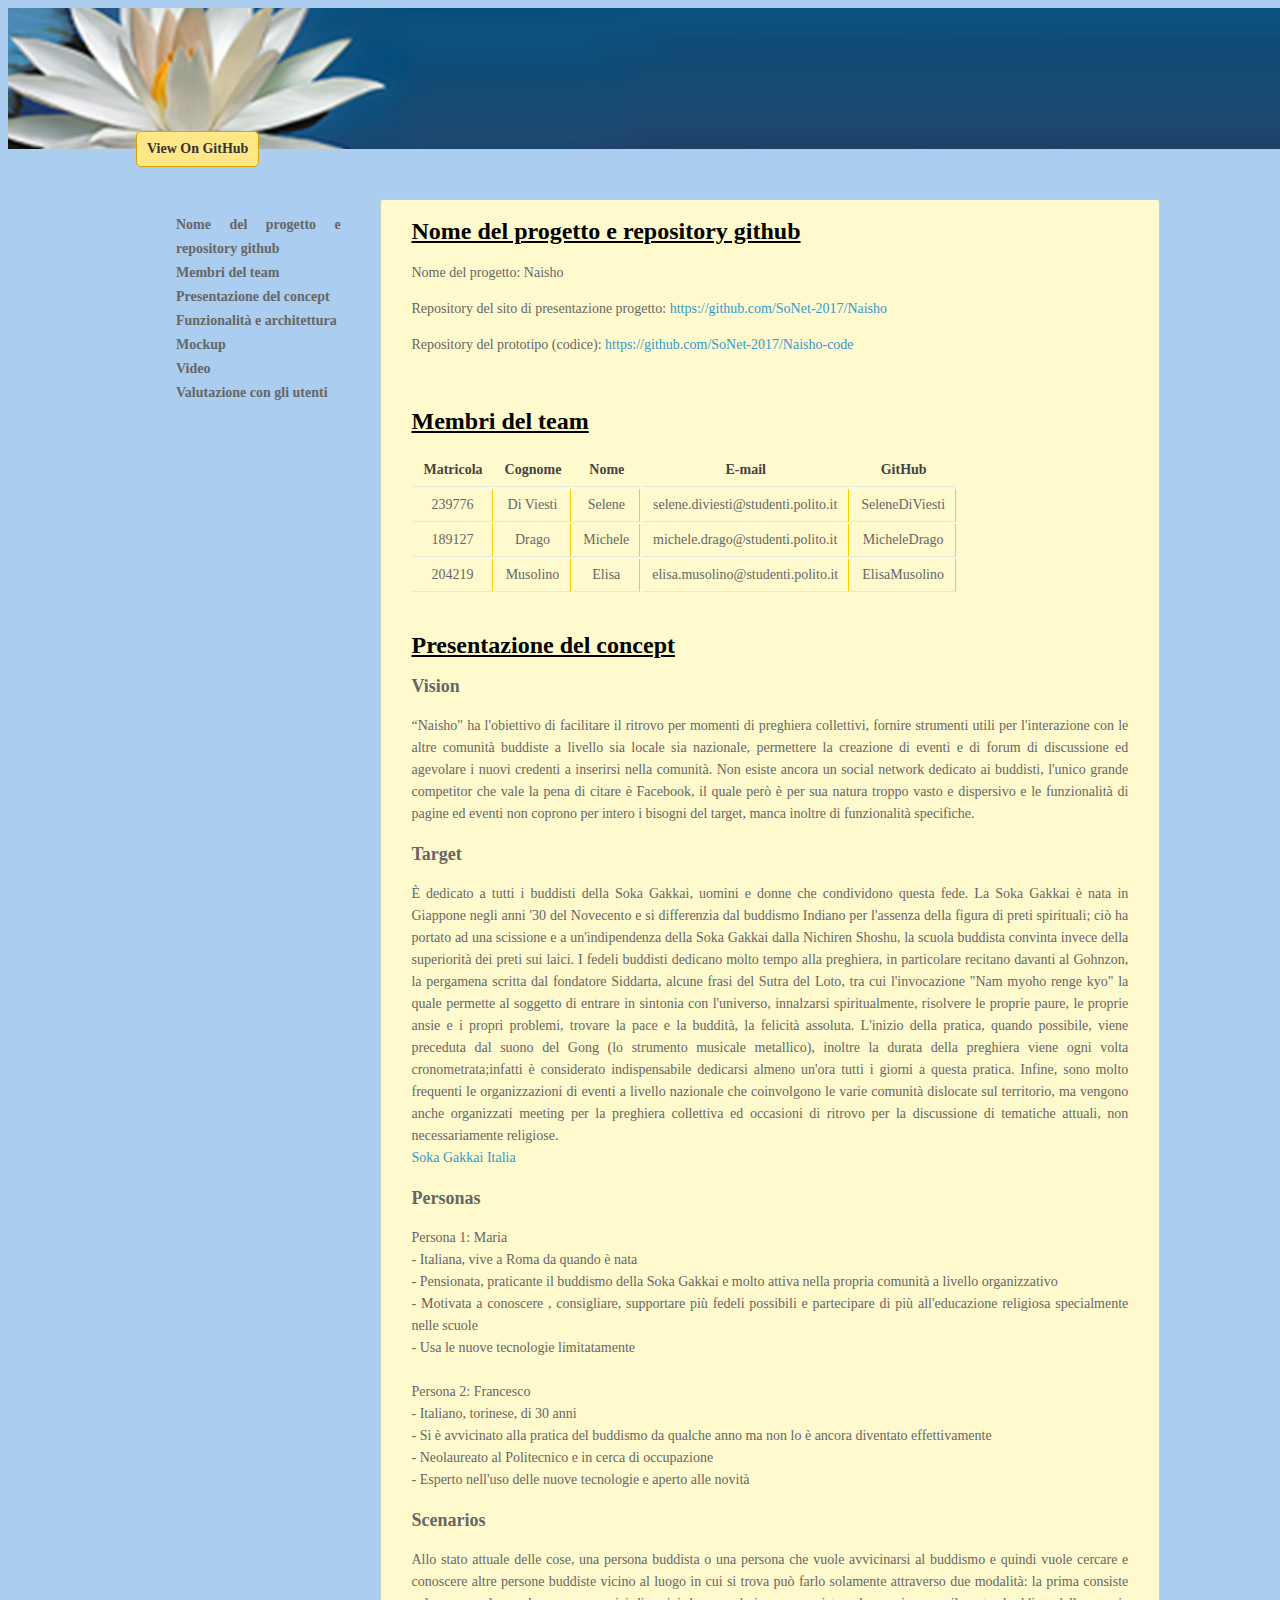
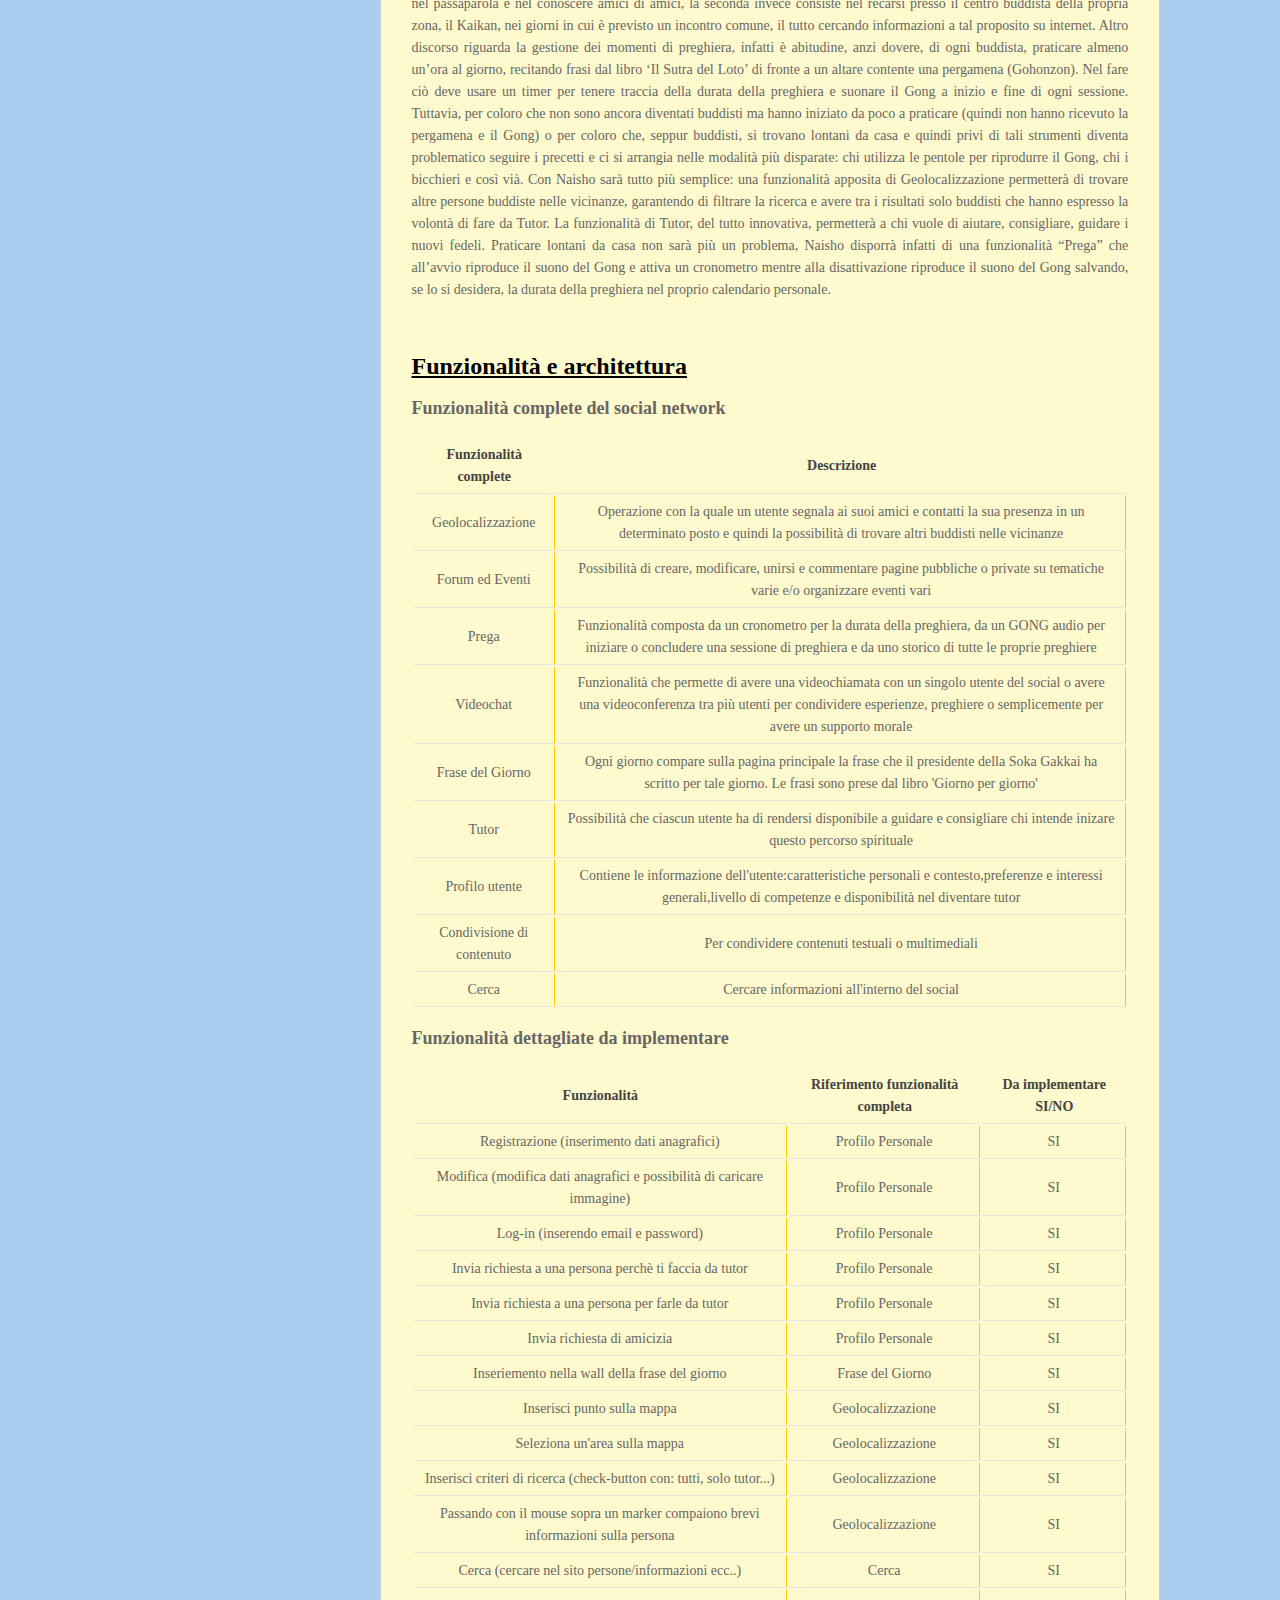
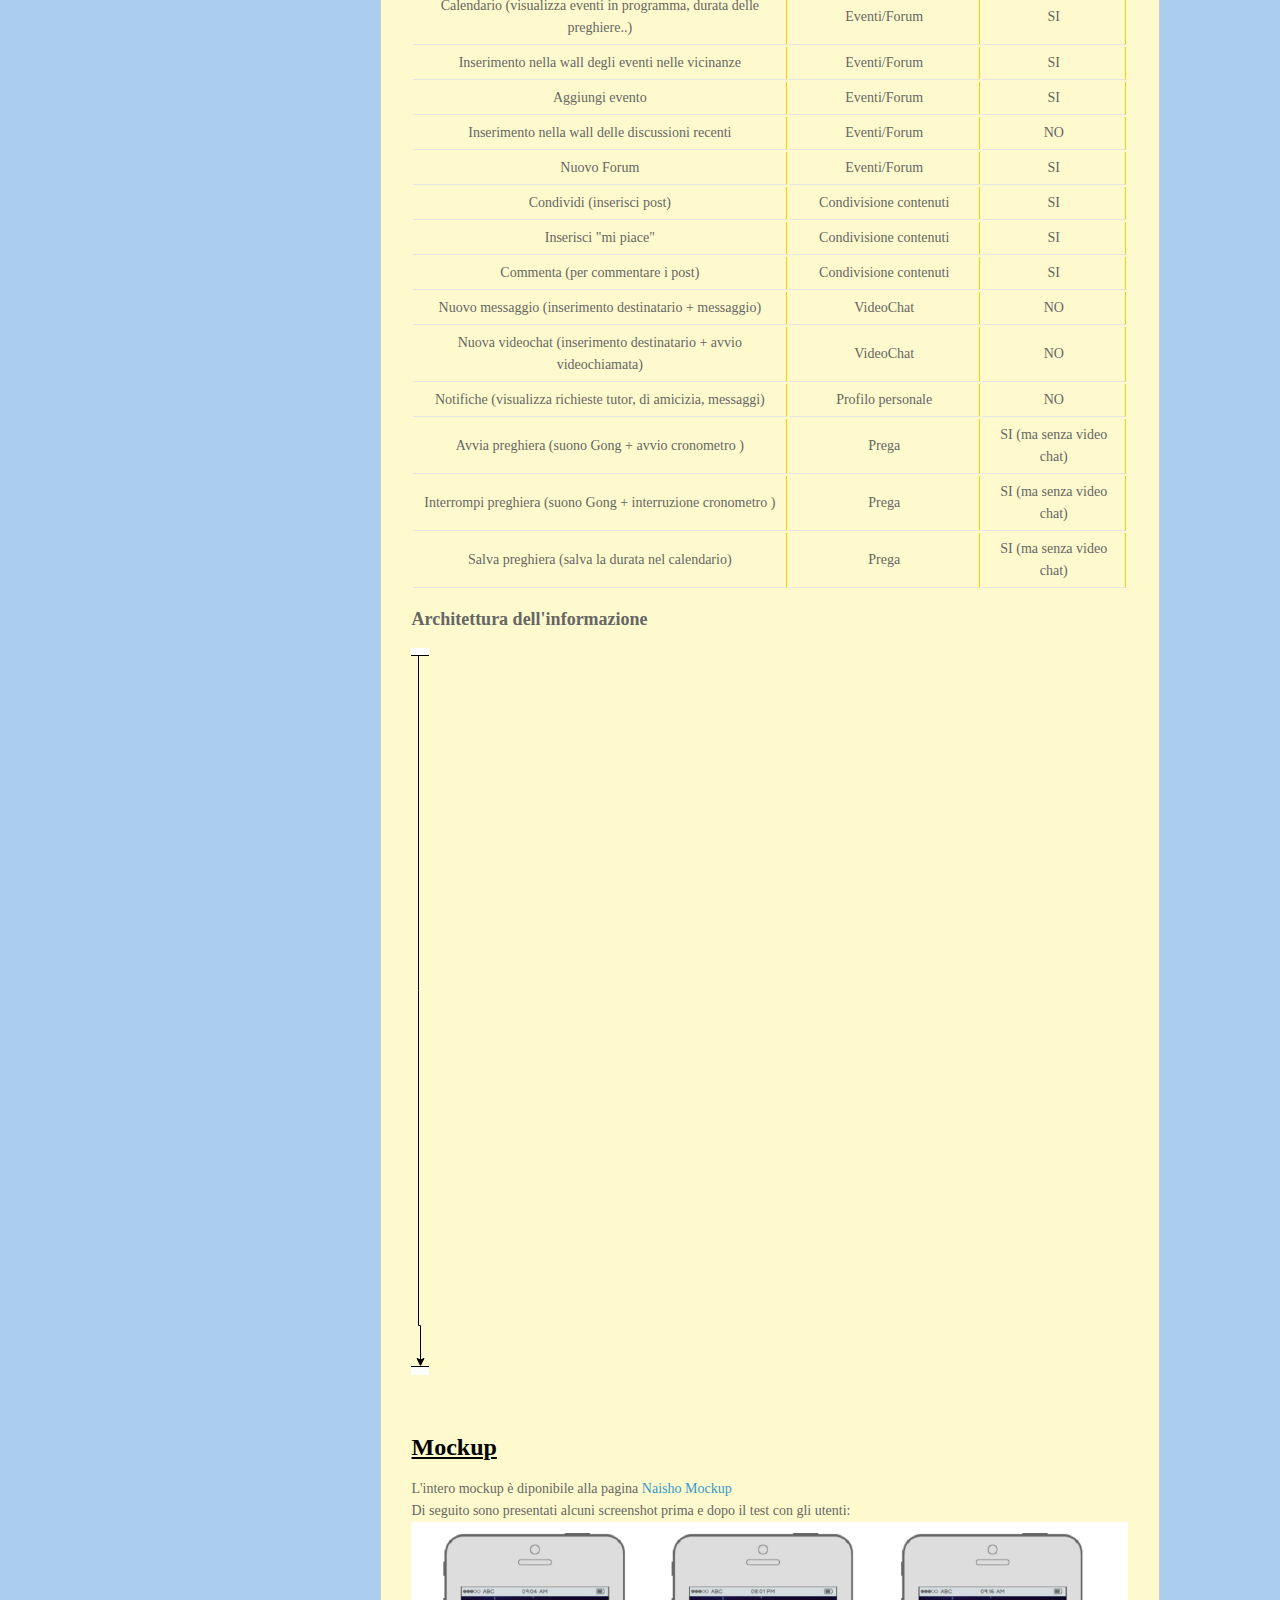
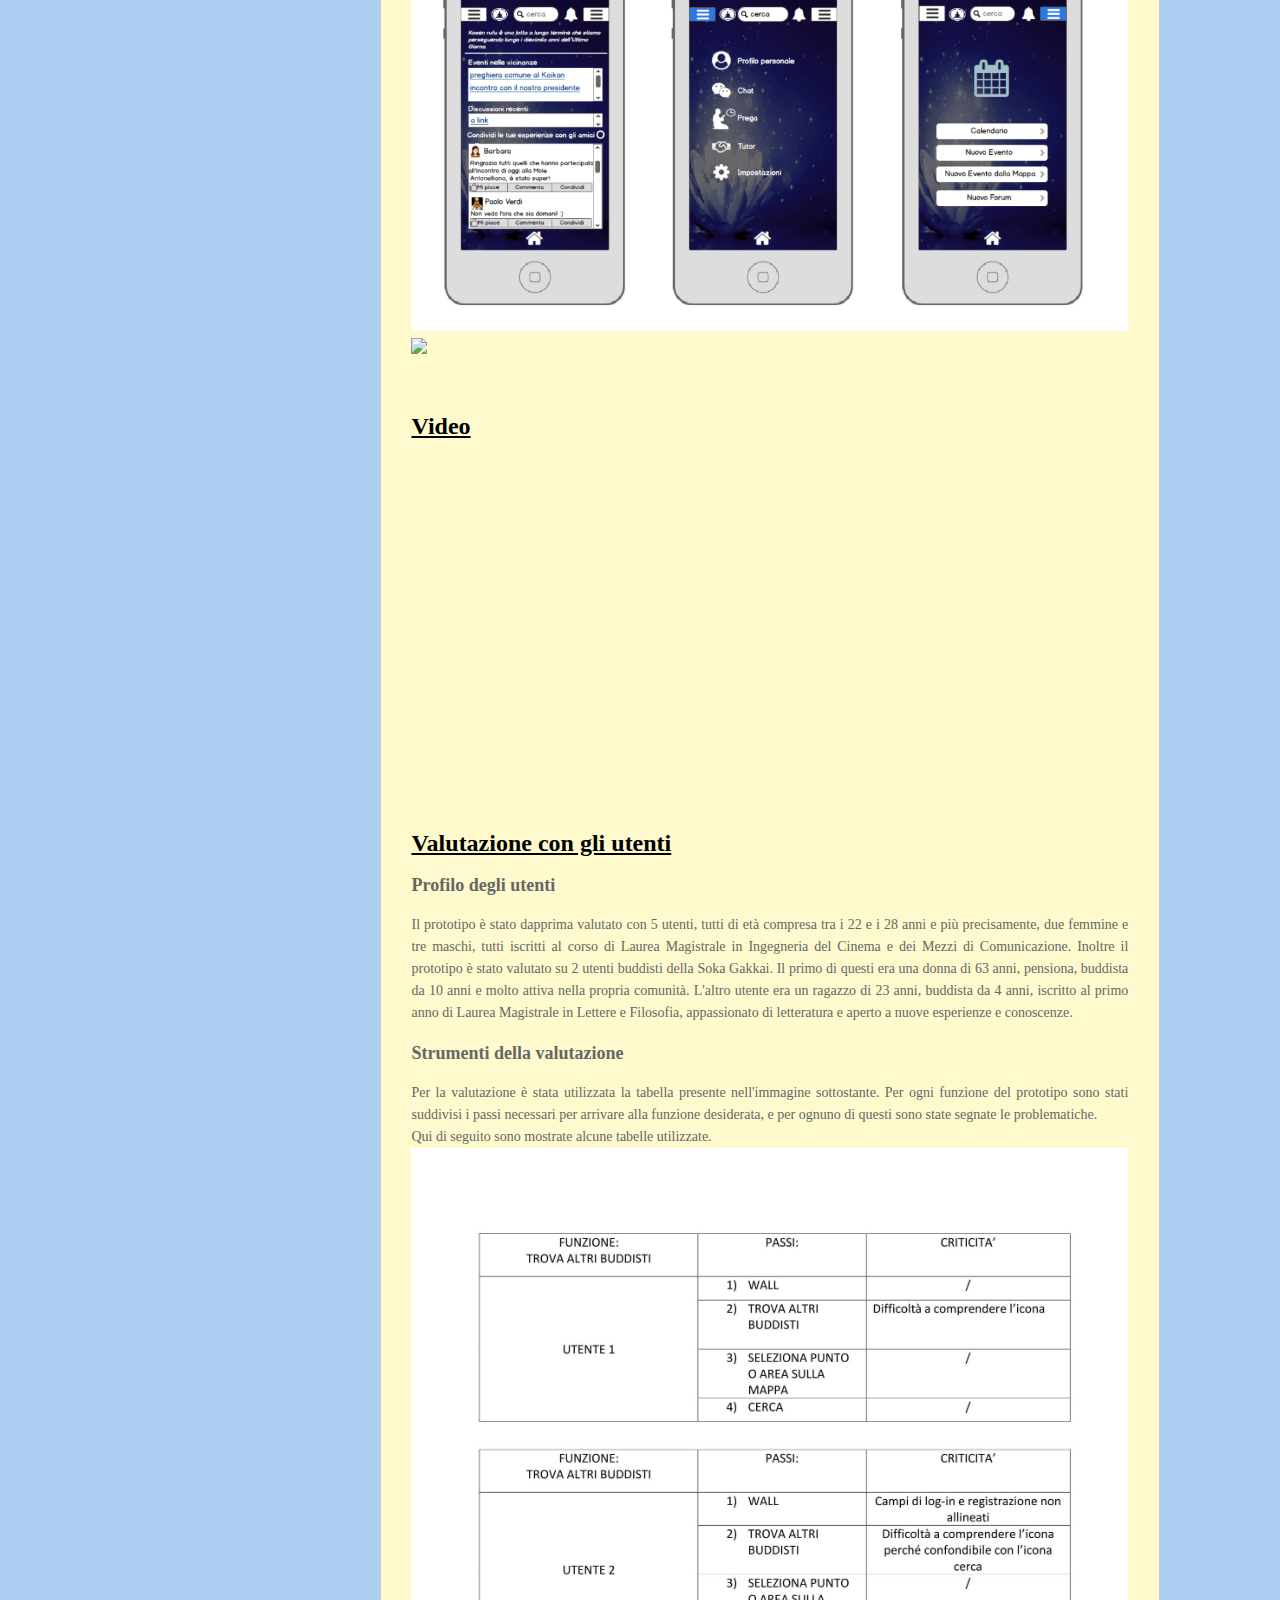
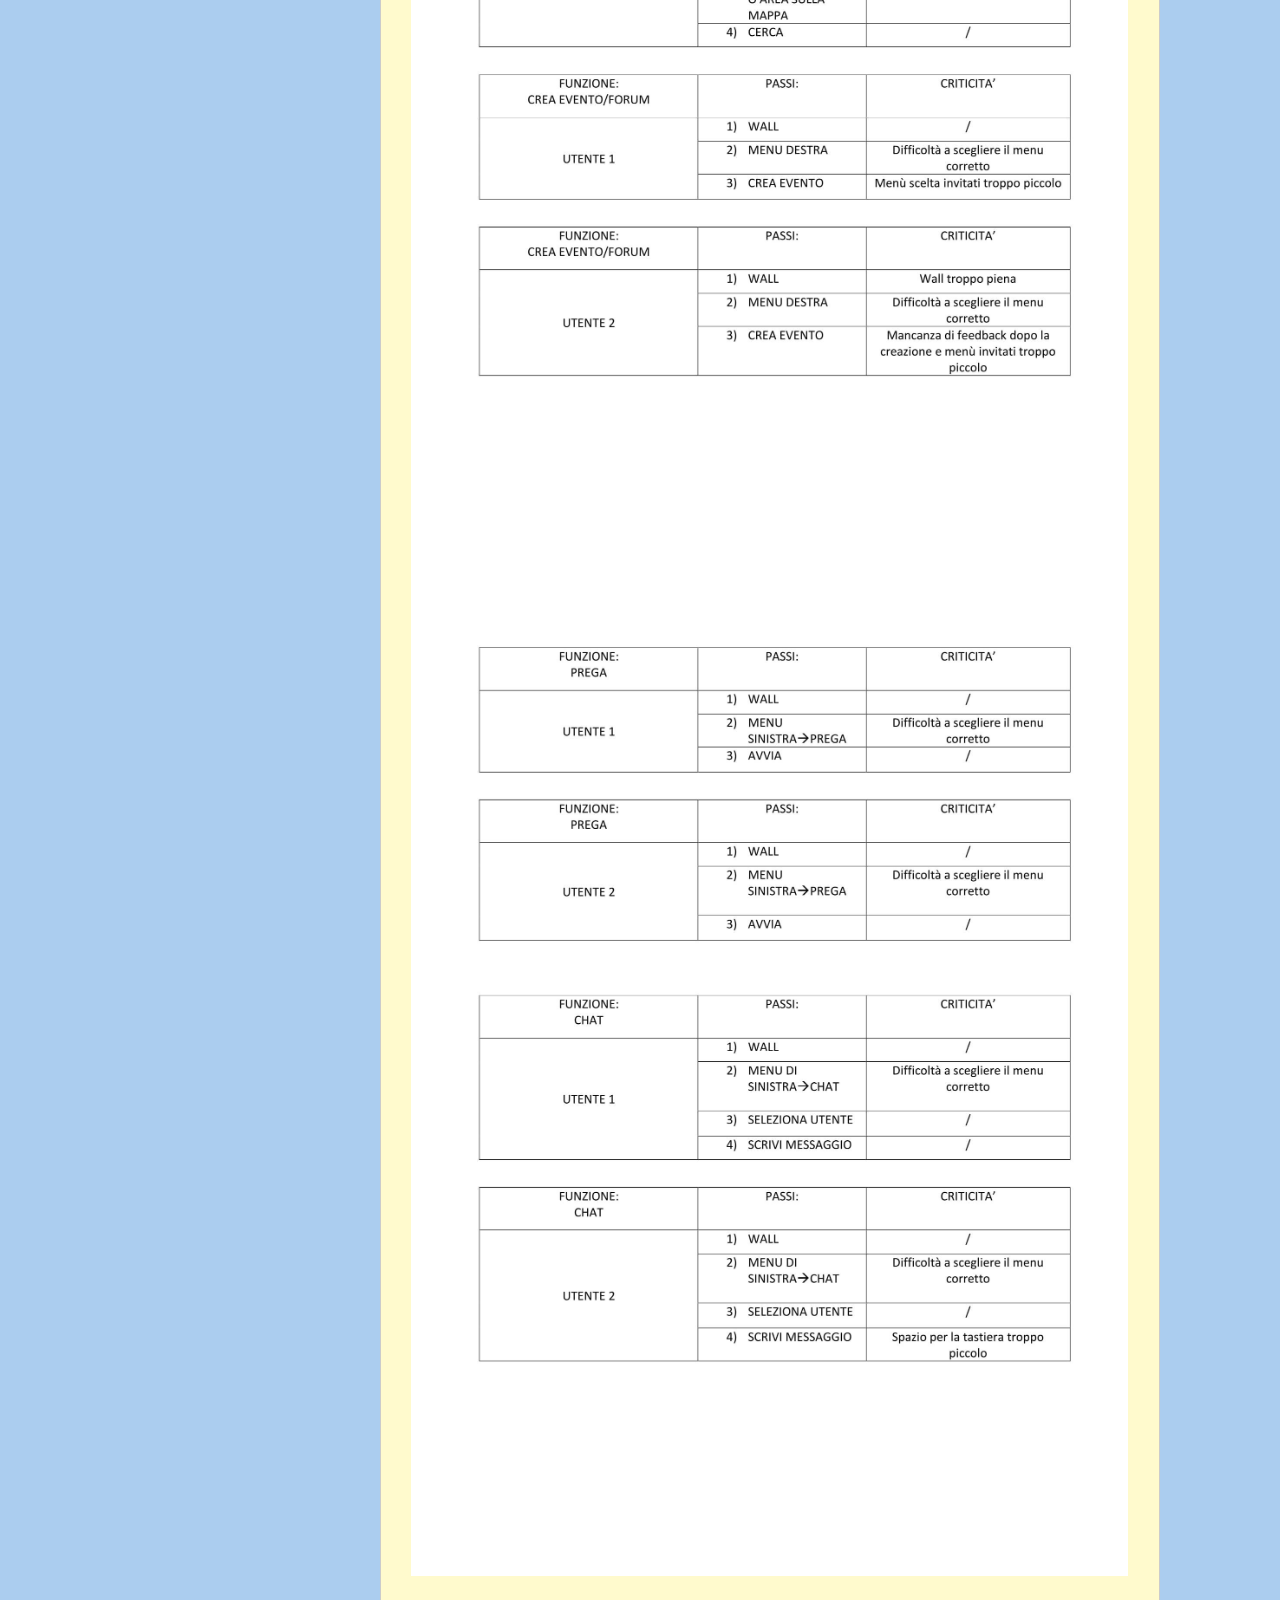
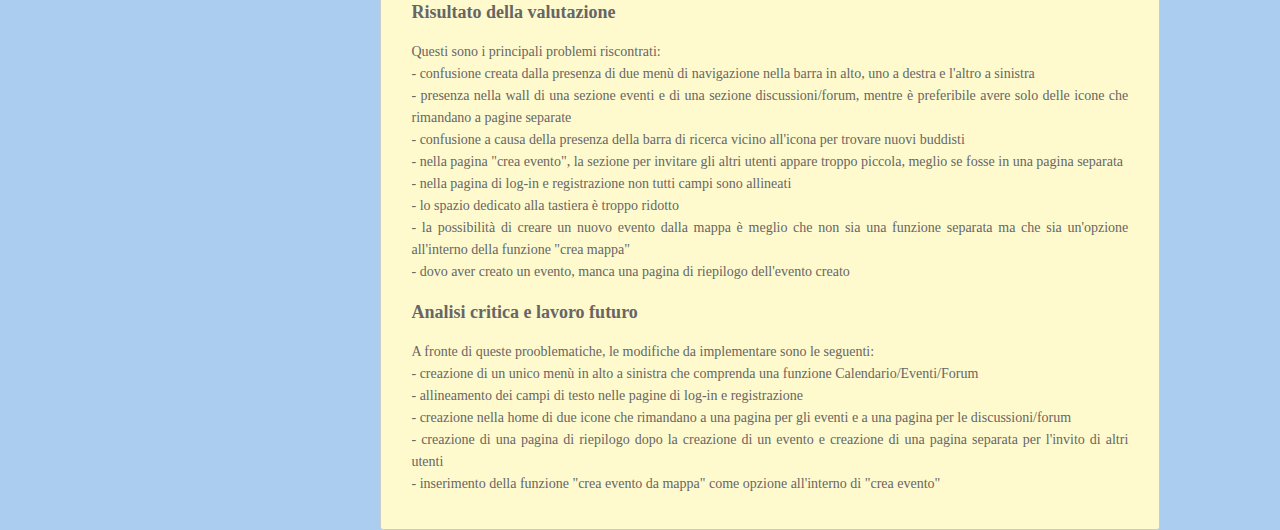
==== commit f3e7363f: "spot" ====
--- a/index.html
+++ b/index.html
@@ -396,7 +396,7 @@
           <p>L'intero mockup è diponibile alla pagina <a href="https://polytechnicofturin.mybalsamiq.com/projects/naishopre-test/grid"> Naisho Mockup</a>
           <br>Di seguito sono presentati alcuni screenshot prima e dopo il test con gli utenti:
           <br>
-            <img src="images/preTest.png" class="img-responsive"> 
+            <img src="images/Naisho pre-test.png" class="img-responsive"> 
             <img src="images/postTest.png" class="img-responsive"> 
             
             <!--Inserire il mockup realizzato con Balsamiq--></p>
@@ -404,10 +404,11 @@
         </div>
         <div class="subsection">
           <h2 id="video">Video</h2>
-
-          <p>Inserire il video di "promozione" del vostro social network</p>
-
-        </div>
+          <p><iframe width="560" height="315" src="https://youtu.be/b7TrXl45W2k" frameborder="0" allowfullscreen></iframe></p>
+        </div>
+        <!--<p>Inserire il video di "promozione" del vostro social network</p>-->
+
+
         <div class="subsection">
           <h2 id="valutazione-con-gli-utenti">Valutazione con gli utenti</h2>
 
--- a/css/style.css
+++ b/css/style.css
@@ -9,7 +9,7 @@
 
     h1 {
 
-        /*background: url(../images/naishologo.png);
+        /*background: url(../images/logo(mondo+naisho+diversicorpi).png);
         background-repeat: no-repeat;
         background-position: center center;
         /*font-family: "Javanese Text";
@@ -165,11 +165,11 @@
     }
 
     .banner #logo1 {
-        background: url(../images/naishologo.png);
+        background: url(../images/logo(mondo+naisho+diversicorpi).png);
         /*background-repeat: no-repeat;
         background-position: center center;*/
-        height: 225px;
-        width: 400px;
+        height: 100px;
+        width: 200px;
         right: 7px;
         top: 7px;
         display: block;
@@ -177,9 +177,17 @@
         margin-right: 600px;
         margin-top: -50px;
     }
-    #architettura{
+    .img-responsive {
+        display: inline-block;
+        height: auto;
+        max-width: 100%;
+    }
+    /*#architettura{
         position: relative;
        
+    }*/
+    p{
+   text-align: justify; 
     }
 
 }
